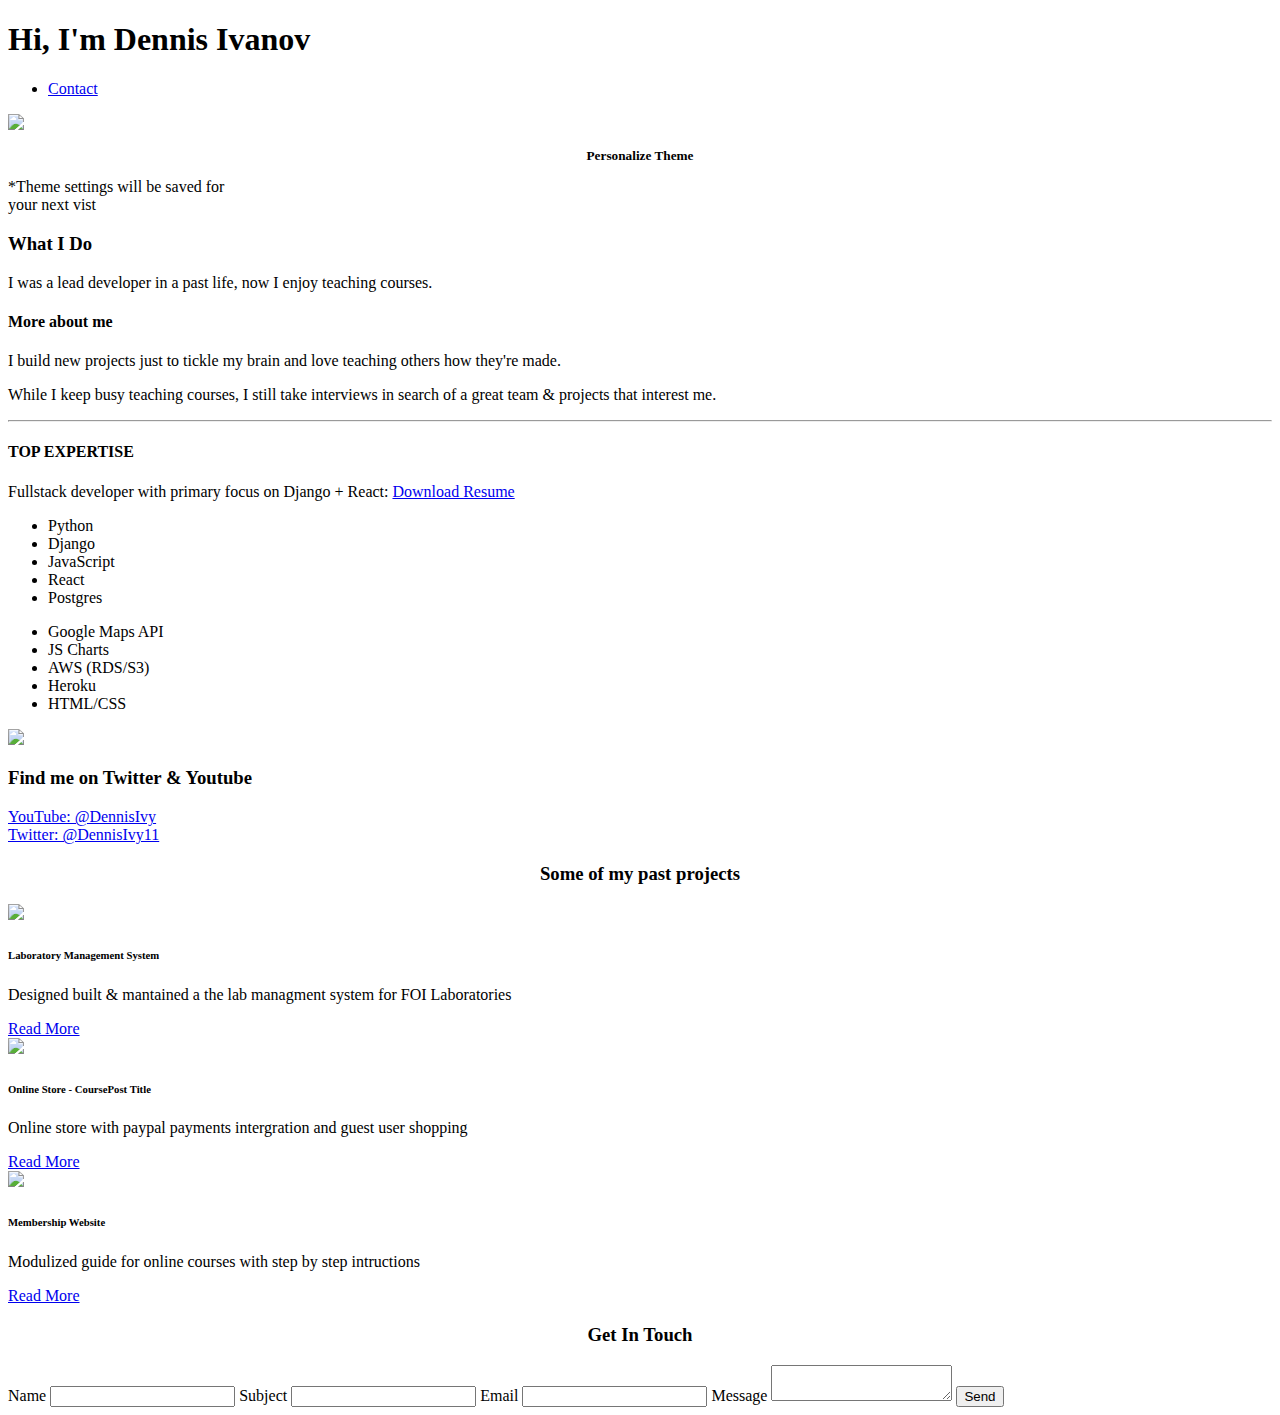
==== index.html @ f7fe34de "Create index.html" ====
<!DOCTYPE html>
<html>
<head>
	<title>Dennis Ivy</title>


	<meta name="viewport" content="width=device-width, initial-scale=1, maximum-scale=1, minimum-scale=1" />

	<link href="https://fonts.googleapis.com/css2?family=Russo+One&display=swap" rel="stylesheet">

	<link href="https://fonts.googleapis.com/css2?family=Roboto+Mono:wght@500&family=Russo+One&display=swap" rel="stylesheet">

	<link rel="stylesheet" type="text/css" href="default.css">
	<link id="theme-style" rel="stylesheet" type="text/css" href="">
</head>
<body>

	<section class="s1">
		<div class="main-container">
			<div class="greeting-wrapper">
				<h1>Hi, I'm Dennis Ivanov</h1>
			</div>


			<div class="intro-wrapper">
				<div class="nav-wrapper">

					<!-- Link around dots-wrapper added after tutorial video -->
					<a href="index.html">
						<div class="dots-wrapper">
							<div id="dot-1" class="browser-dot"></div>
							<div id="dot-2" class="browser-dot"></div>
							<div id="dot-3" class="browser-dot"></div>
						</div>
					</a>
					

					<ul id="navigation">
						<li><a href="index.html#contact">Contact</a></li>

					</ul>
				</div>

				<div class="left-column">
					<img id="profile_pic" src="images/Dennis.jpg">
					<h5 style="text-align: center;line-height: 0;">Personalize Theme</h5>

					<div id="theme-options-wrapper">
						<div data-mode="light" id="light-mode" class="theme-dot"></div>
						<div data-mode="blue" id="blue-mode" class="theme-dot"></div>
						<div data-mode="green" id="green-mode" class="theme-dot"></div>
						<div data-mode="purple" id="purple-mode" class="theme-dot"></div>
					</div>

					<p id="settings-note">*Theme settings will be saved for<br>your next vist</p>
				</div>

				<div class="right-column">

					<div id="preview-shadow">
						<div id="preview">
							<div id="corner-tl" class="corner"></div>
							<div id="corner-tr" class="corner"></div>
							<h3>What I Do</h3>
							<p>I was a lead developer in a past life, now I enjoy teaching courses.</p>
							<div id="corner-br" class="corner"></div>
							<div id="corner-bl" class="corner"></div>
						</div>
					</div>
				</div>
			</div>
		</div>
	</section>

	<section class="s2">
		<div class="main-container">

			<div class="about-wrapper">
				<div class="about-me">
					<h4>More about me</h4>

					<p>I build new projects just to tickle my brain and love teaching others how they're made.</p>

					<p>While I keep busy teaching courses, I still take interviews in search of a great team & projects that interest me.</p>


					<hr>

					<h4>TOP EXPERTISE</h4>

					<p>Fullstack developer with primary focus on Django + React: <a target="_blank" href="resume.pdf">Download Resume</a></p>

					<div id="skills">
						<ul>
							<li>Python</li>
							<li>Django</li>
							<li>JavaScript</li>
							<li>React</li>
							<li>Postgres</li>
						</ul>

						<ul>
							<li>Google Maps API</li>
							<li>JS Charts</li>
							<li>AWS (RDS/S3)</li>
							<li>Heroku</li>
							<li>HTML/CSS</li>
						</ul>

					</div>

				</div>

				
				<div class="social-links">
					<img id="social_img" src="images/follow.jpg">
					<h3>Find me on Twitter & Youtube</h3>

					<a target="_blank" href="https://www.youtube.com/c/dennisivy">YouTube: @DennisIvy</a>
					<br>
					<a target="_blank" href="https://twitter.com/dennisivy11">Twitter: @DennisIvy11</a>
				</div>
			</div>

		</div>
	</section>

	<section class="s1">
		<div class="main-container">
			<h3 style="text-align: center;">Some of my past projects</h3>

			<div class="post-wrapper">

				<div>
					<div class="post">
						<img class="thumbnail" src="images/dash.jpg">
						<div class="post-preview">
							<h6 class="post-title">Laboratory Management System</h6>
							<p class="post-intro">Designed built & mantained a the lab managment system for FOI Laboratories</p>
							<a href="post.html">Read More</a>
						</div>
					</div>
				</div>

				<div>
					<div class="post">
						<img class="thumbnail" src="images/ecom.jpg">
						<div class="post-preview">
							<h6 class="post-title">Online Store - CoursePost Title</h6>
							<p class="post-intro">Online store with paypal payments intergration and guest user shopping</p>
							<a href="post.html">Read More</a>
						</div>
					</div>
				</div>

				<div>
					<div class="post">
						<img class="thumbnail" src="images/membership site.jpg">
						<div class="post-preview">
							<h6 class="post-title">Membership Website</h6>
							<p class="post-intro">Modulized guide for online courses with step by  step intructions</p>
							<a href="post.html">Read More</a>
						</div>
					</div>
				</div>

			</div>
		</div>
	</section>

	<section class="s2">
		<div class="main-container">
			<a href=""></a>
			<h3 style="text-align: center;">Get In Touch</h3>

			<form id="contact-form">
				<a name="contact"></a>

				<label>Name</label>
				<input class="input-field" type="text" name="name">

				<label>Subject</label>
				<input class="input-field" type="text" name="subject">

				<label>Email</label>
				<input class="input-field" type="text" name="email">

				<label>Message</label>
				<textarea class="input-field" name="message"></textarea>

				<input id="submit-btn" type="submit" value="Send">
			</form>
		</div>
	</section> 

	<script type="text/javascript" src="script.js"></script>
</body>
</html>
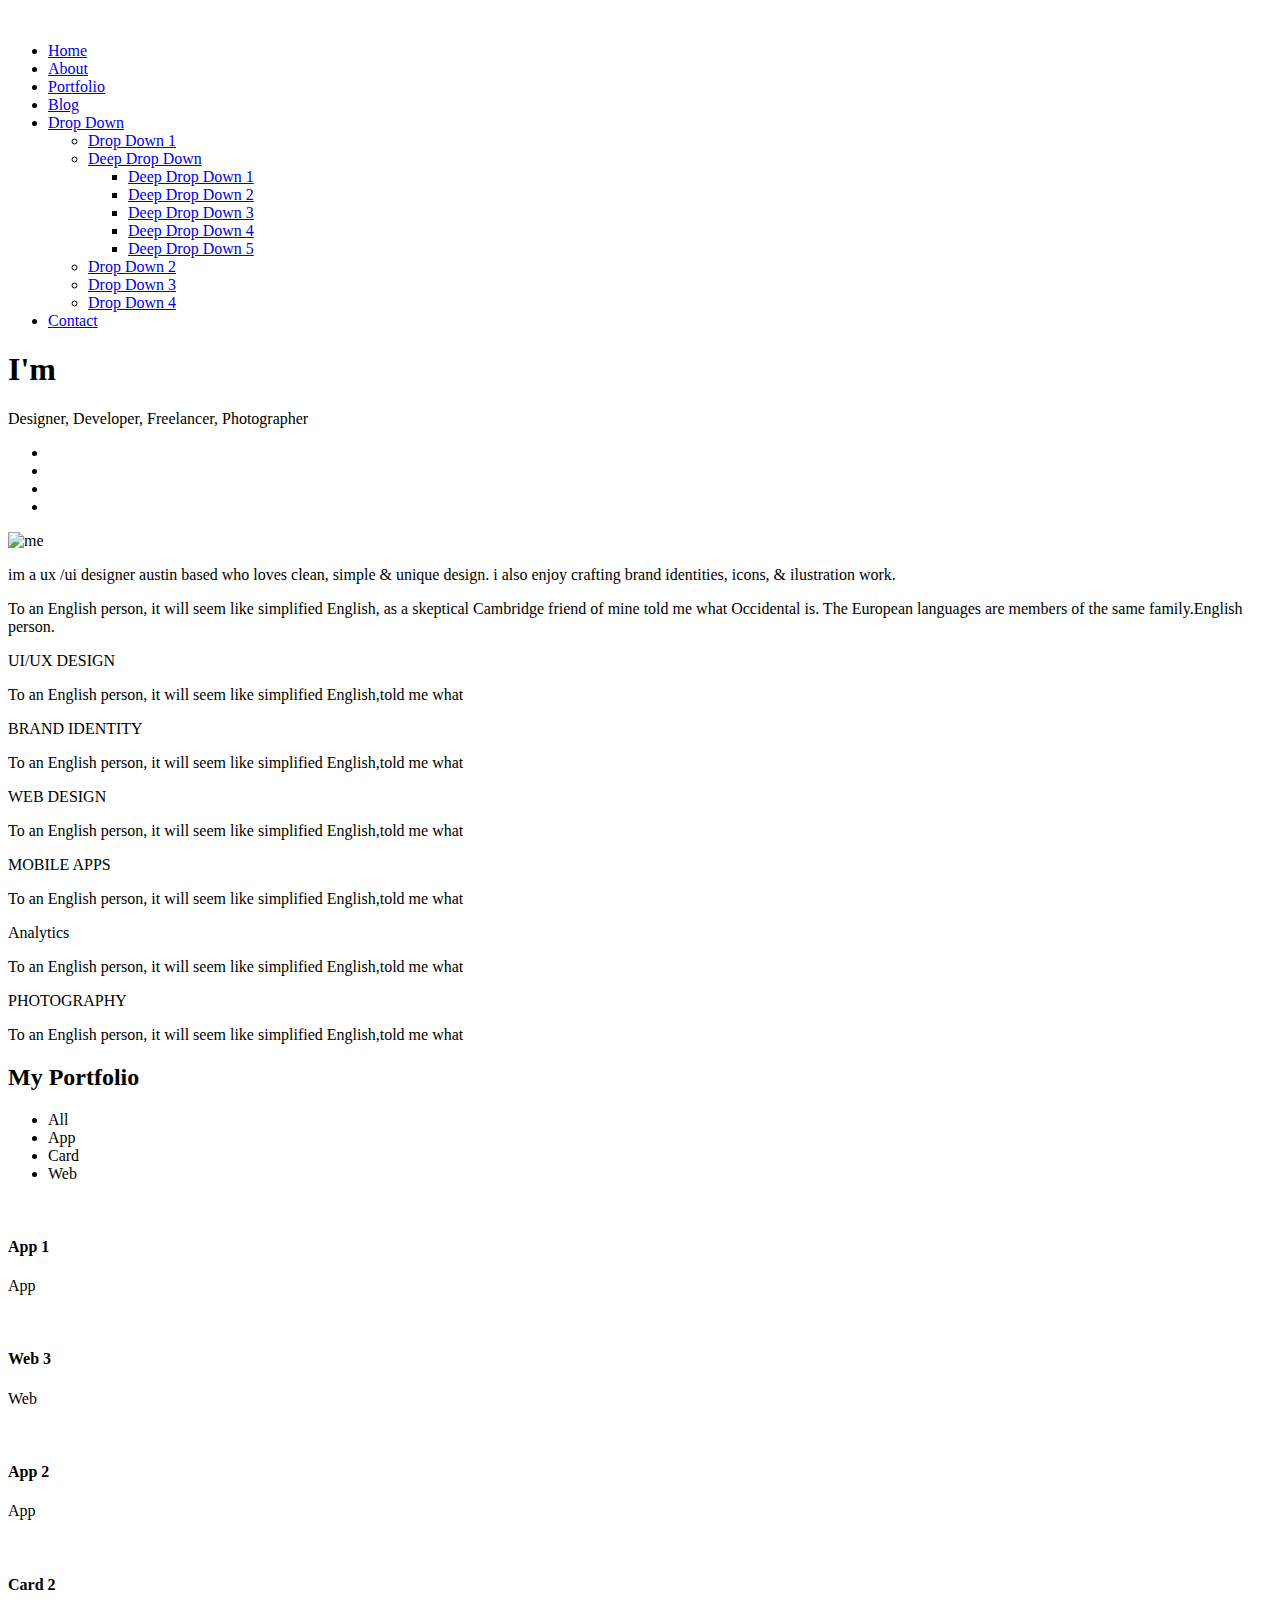
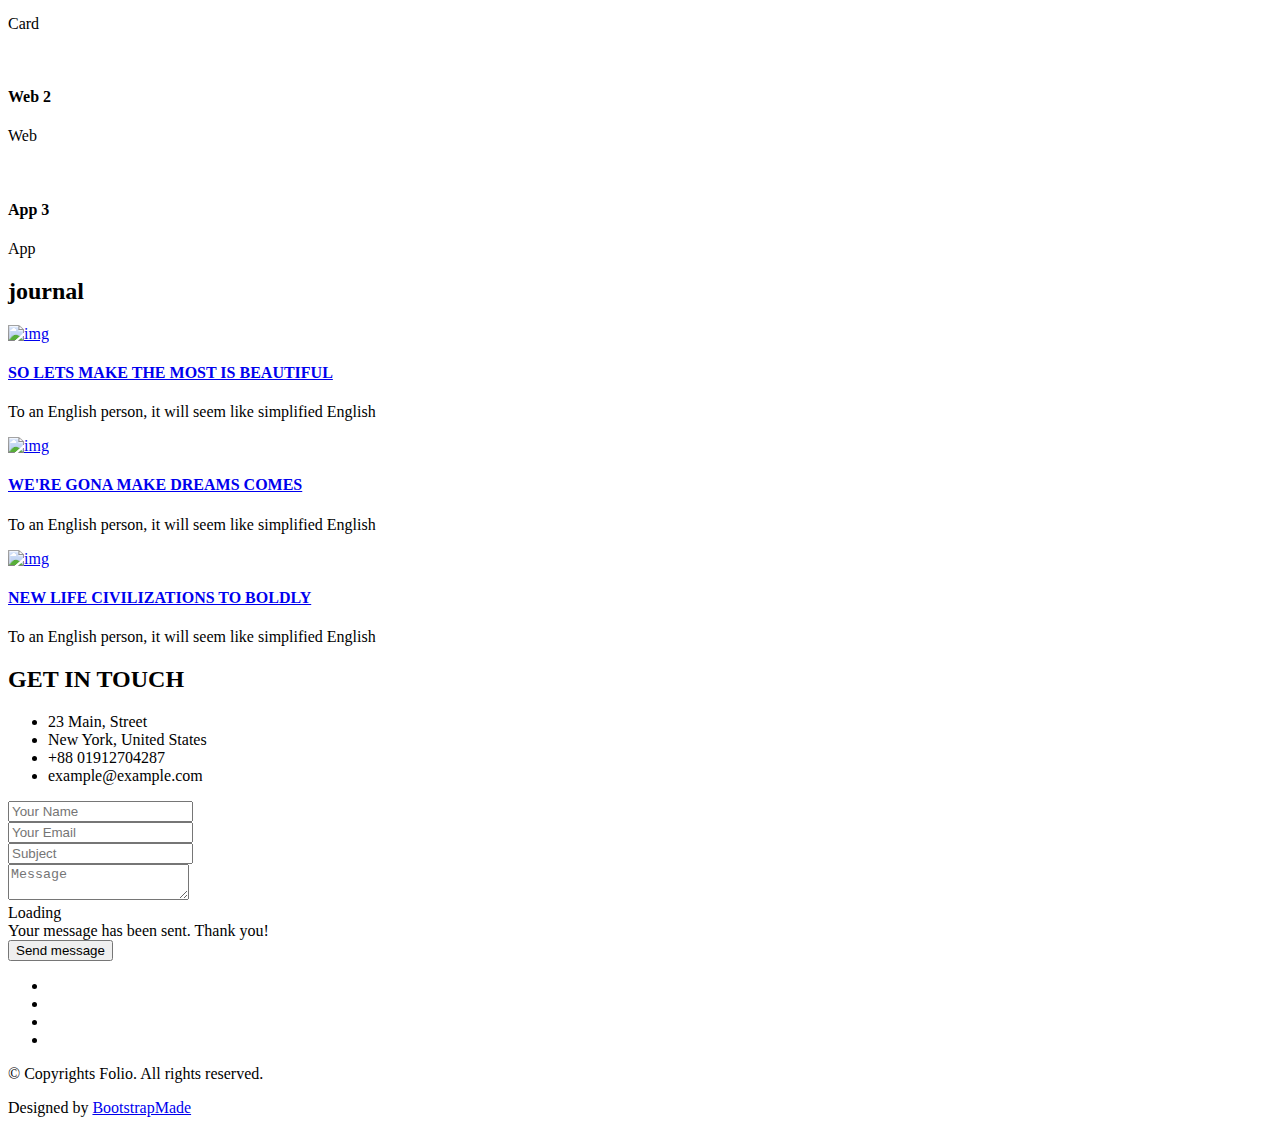
==== commit 2e001b0f: "Add files via upload" ====
--- a/index.html
+++ b/index.html
@@ -1,198 +1,458 @@
-<!DOCTYPE html>
-<html>
-<head>
-	<title>Dennis Ivy</title>
-
-
-	<meta name="viewport" content="width=device-width, initial-scale=1, maximum-scale=1, minimum-scale=1" />
-
-	<link href="https://fonts.googleapis.com/css2?family=Russo+One&display=swap" rel="stylesheet">
-
-	<link href="https://fonts.googleapis.com/css2?family=Roboto+Mono:wght@500&family=Russo+One&display=swap" rel="stylesheet">
-
-	<link rel="stylesheet" type="text/css" href="default.css">
-	<link id="theme-style" rel="stylesheet" type="text/css" href="">
-</head>
-<body>
-
-	<section class="s1">
-		<div class="main-container">
-			<div class="greeting-wrapper">
-				<h1>Hi, I'm Dennis Ivanov</h1>
-			</div>
-
-
-			<div class="intro-wrapper">
-				<div class="nav-wrapper">
-
-					<!-- Link around dots-wrapper added after tutorial video -->
-					<a href="index.html">
-						<div class="dots-wrapper">
-							<div id="dot-1" class="browser-dot"></div>
-							<div id="dot-2" class="browser-dot"></div>
-							<div id="dot-3" class="browser-dot"></div>
-						</div>
-					</a>
-					
-
-					<ul id="navigation">
-						<li><a href="index.html#contact">Contact</a></li>
-
-					</ul>
-				</div>
-
-				<div class="left-column">
-					<img id="profile_pic" src="images/Dennis.jpg">
-					<h5 style="text-align: center;line-height: 0;">Personalize Theme</h5>
-
-					<div id="theme-options-wrapper">
-						<div data-mode="light" id="light-mode" class="theme-dot"></div>
-						<div data-mode="blue" id="blue-mode" class="theme-dot"></div>
-						<div data-mode="green" id="green-mode" class="theme-dot"></div>
-						<div data-mode="purple" id="purple-mode" class="theme-dot"></div>
-					</div>
-
-					<p id="settings-note">*Theme settings will be saved for<br>your next vist</p>
-				</div>
-
-				<div class="right-column">
-
-					<div id="preview-shadow">
-						<div id="preview">
-							<div id="corner-tl" class="corner"></div>
-							<div id="corner-tr" class="corner"></div>
-							<h3>What I Do</h3>
-							<p>I was a lead developer in a past life, now I enjoy teaching courses.</p>
-							<div id="corner-br" class="corner"></div>
-							<div id="corner-bl" class="corner"></div>
-						</div>
-					</div>
-				</div>
-			</div>
-		</div>
-	</section>
-
-	<section class="s2">
-		<div class="main-container">
-
-			<div class="about-wrapper">
-				<div class="about-me">
-					<h4>More about me</h4>
-
-					<p>I build new projects just to tickle my brain and love teaching others how they're made.</p>
-
-					<p>While I keep busy teaching courses, I still take interviews in search of a great team & projects that interest me.</p>
-
-
-					<hr>
-
-					<h4>TOP EXPERTISE</h4>
-
-					<p>Fullstack developer with primary focus on Django + React: <a target="_blank" href="resume.pdf">Download Resume</a></p>
-
-					<div id="skills">
-						<ul>
-							<li>Python</li>
-							<li>Django</li>
-							<li>JavaScript</li>
-							<li>React</li>
-							<li>Postgres</li>
-						</ul>
-
-						<ul>
-							<li>Google Maps API</li>
-							<li>JS Charts</li>
-							<li>AWS (RDS/S3)</li>
-							<li>Heroku</li>
-							<li>HTML/CSS</li>
-						</ul>
-
-					</div>
-
-				</div>
-
-				
-				<div class="social-links">
-					<img id="social_img" src="images/follow.jpg">
-					<h3>Find me on Twitter & Youtube</h3>
-
-					<a target="_blank" href="https://www.youtube.com/c/dennisivy">YouTube: @DennisIvy</a>
-					<br>
-					<a target="_blank" href="https://twitter.com/dennisivy11">Twitter: @DennisIvy11</a>
-				</div>
-			</div>
-
-		</div>
-	</section>
-
-	<section class="s1">
-		<div class="main-container">
-			<h3 style="text-align: center;">Some of my past projects</h3>
-
-			<div class="post-wrapper">
-
-				<div>
-					<div class="post">
-						<img class="thumbnail" src="images/dash.jpg">
-						<div class="post-preview">
-							<h6 class="post-title">Laboratory Management System</h6>
-							<p class="post-intro">Designed built & mantained a the lab managment system for FOI Laboratories</p>
-							<a href="post.html">Read More</a>
-						</div>
-					</div>
-				</div>
-
-				<div>
-					<div class="post">
-						<img class="thumbnail" src="images/ecom.jpg">
-						<div class="post-preview">
-							<h6 class="post-title">Online Store - CoursePost Title</h6>
-							<p class="post-intro">Online store with paypal payments intergration and guest user shopping</p>
-							<a href="post.html">Read More</a>
-						</div>
-					</div>
-				</div>
-
-				<div>
-					<div class="post">
-						<img class="thumbnail" src="images/membership site.jpg">
-						<div class="post-preview">
-							<h6 class="post-title">Membership Website</h6>
-							<p class="post-intro">Modulized guide for online courses with step by  step intructions</p>
-							<a href="post.html">Read More</a>
-						</div>
-					</div>
-				</div>
-
-			</div>
-		</div>
-	</section>
-
-	<section class="s2">
-		<div class="main-container">
-			<a href=""></a>
-			<h3 style="text-align: center;">Get In Touch</h3>
-
-			<form id="contact-form">
-				<a name="contact"></a>
-
-				<label>Name</label>
-				<input class="input-field" type="text" name="name">
-
-				<label>Subject</label>
-				<input class="input-field" type="text" name="subject">
-
-				<label>Email</label>
-				<input class="input-field" type="text" name="email">
-
-				<label>Message</label>
-				<textarea class="input-field" name="message"></textarea>
-
-				<input id="submit-btn" type="submit" value="Send">
-			</form>
-		</div>
-	</section> 
-
-	<script type="text/javascript" src="script.js"></script>
-</body>
-</html>
+<!DOCTYPE html>
+<html lang="en">
+
+<head>
+  <meta charset="utf-8">
+  <meta content="width=device-width, initial-scale=1.0" name="viewport">
+
+  <title>Folio Bootstrap Template - Index</title>
+  <meta content="" name="description">
+  <meta content="" name="keywords">
+
+  <!-- Favicons -->
+  <link href="assets/img/favicon.png" rel="icon">
+  <link href="assets/img/apple-touch-icon.png" rel="apple-touch-icon">
+
+  <!-- Google Fonts -->
+  <link href="https://fonts.googleapis.com/css?family=Poppins:300,300i,400,400i,500,500i,600,600i,700,700i|Playfair+Display:400,400i,500,500i,600,600i,700,700i,900,900i" rel="stylesheet">
+
+  <!-- Vendor CSS Files -->
+  <link href="assets/vendor/bootstrap/css/bootstrap.min.css" rel="stylesheet">
+  <link href="assets/vendor/bootstrap-icons/bootstrap-icons.css" rel="stylesheet">
+  <link href="assets/vendor/boxicons/css/boxicons.min.css" rel="stylesheet">
+  <link href="assets/vendor/glightbox/css/glightbox.min.css" rel="stylesheet">
+  <link href="assets/vendor/swiper/swiper-bundle.min.css" rel="stylesheet">
+
+  <!-- Template Main CSS File -->
+  <link href="assets/css/style.css" rel="stylesheet">
+
+  <!-- =======================================================
+  * Template Name: Folio
+  * Updated: Mar 10 2023 with Bootstrap v5.2.3
+  * Template URL: https://bootstrapmade.com/folio-bootstrap-portfolio-template/
+  * Author: BootstrapMade.com
+  * License: https://bootstrapmade.com/license/
+  ======================================================== -->
+</head>
+
+<body>
+
+  <!-- ======= Header ======= -->
+  <header id="header" class="fixed-top ">
+    <div class="container d-flex align-items-center justify-content-between">
+
+      <a href="index.html" class="logo"><img src="assets/img/logo.png" alt="" class="img-fluid"></a>
+      <!-- Uncomment below if you prefer to use an text logo -->
+      <!-- <h1 class="logo"><a href="index.html">Folio</a></h1> -->
+
+      <nav id="navbar" class="navbar">
+        <ul>
+          <li><a class="nav-link scrollto active" href="#hero">Home</a></li>
+          <li><a class="nav-link scrollto" href="#about">About</a></li>
+          <li><a class="nav-link  scrollto" href="#portfolio">Portfolio</a></li>
+          <li><a class="nav-link  scrollto" href="#journal">Blog</a></li>
+          <li class="dropdown"><a href="#"><span>Drop Down</span> <i class="bi bi-chevron-down"></i></a>
+            <ul>
+              <li><a href="#">Drop Down 1</a></li>
+              <li class="dropdown"><a href="#"><span>Deep Drop Down</span> <i class="bi bi-chevron-right"></i></a>
+                <ul>
+                  <li><a href="#">Deep Drop Down 1</a></li>
+                  <li><a href="#">Deep Drop Down 2</a></li>
+                  <li><a href="#">Deep Drop Down 3</a></li>
+                  <li><a href="#">Deep Drop Down 4</a></li>
+                  <li><a href="#">Deep Drop Down 5</a></li>
+                </ul>
+              </li>
+              <li><a href="#">Drop Down 2</a></li>
+              <li><a href="#">Drop Down 3</a></li>
+              <li><a href="#">Drop Down 4</a></li>
+            </ul>
+          </li>
+          <li><a class="nav-link scrollto" href="#contact">Contact</a></li>
+        </ul>
+        <i class="bi bi-list mobile-nav-toggle"></i>
+      </nav><!-- .navbar -->
+
+    </div>
+  </header><!-- End Header -->
+
+  <!-- ======= Hero Section ======= -->
+  <div id="hero" class="home">
+
+    <div class="container">
+      <div class="hero-content">
+        <h1>I'm <span class="typed" data-typed-items="Alex Smith, Designer, Developer, Freelancer, Photographer"></span></h1>
+        <p>Designer, Developer, Freelancer, Photographer</p>
+
+        <ul class="list-unstyled list-social">
+          <li><a href="#"><i class="bi bi-facebook"></i></a></li>
+          <li><a href="#"><i class="bi bi-twitter"></i></a></li>
+          <li><a href="#"><i class="bi bi-instagram"></i></a></li>
+          <li><a href="#"><i class="bi bi-linkedin"></i></a></li>
+        </ul>
+      </div>
+    </div>
+  </div><!-- End Hero -->
+
+  <main id="main">
+
+    <!-- ======= About Section ======= -->
+    <div id="about" class="paddsection">
+      <div class="container">
+        <div class="row justify-content-between">
+
+          <div class="col-lg-4 ">
+            <div class="div-img-bg">
+              <div class="about-img">
+                <img src="assets/img/me.jpg" class="img-responsive" alt="me">
+              </div>
+            </div>
+          </div>
+
+          <div class="col-lg-7">
+            <div class="about-descr">
+
+              <p class="p-heading">im a ux /ui designer austin based who loves clean, simple & unique design. i also enjoy crafting brand identities, icons, & ilustration work. </p>
+              <p class="separator">To an English person, it will seem like simplified English, as a skeptical Cambridge friend of mine told me what Occidental is. The European languages are members of the same family.English person.</p>
+
+            </div>
+
+          </div>
+        </div>
+      </div>
+    </div><!-- End About Section -->
+
+    <!-- ======= Services Section ======= -->
+    <div id="services">
+      <div class="container">
+
+        <div class="services-slider swiper" data-aos="fade-up" data-aos-delay="100">
+          <div class="swiper-wrapper">
+
+            <div class="swiper-slide">
+              <div class="services-block">
+                <i class="bi bi-briefcase"></i>
+                <span>UI/UX DESIGN</span>
+                <p class="separator">To an English person, it will seem like simplified English,told me what </p>
+              </div>
+            </div><!-- End testimonial item -->
+
+            <div class="swiper-slide">
+              <div class="services-block">
+                <i class="bi bi-card-checklist"></i>
+                <span>BRAND IDENTITY</span>
+                <p class="separator">To an English person, it will seem like simplified English,told me what </p>
+              </div>
+            </div><!-- End testimonial item -->
+
+            <div class="swiper-slide">
+              <div class="services-block">
+                <i class="bi bi-bar-chart"></i>
+                <span>WEB DESIGN</span>
+                <p class="separator">To an English person, it will seem like simplified English,told me what </p>
+              </div>
+            </div><!-- End testimonial item -->
+
+            <div class="swiper-slide">
+              <div class="services-block">
+                <i class="bi bi-binoculars"></i>
+                <span>MOBILE APPS</span>
+                <p class="separator">To an English person, it will seem like simplified English,told me what </p>
+              </div>
+            </div><!-- End testimonial item -->
+
+            <div class="swiper-slide">
+              <div class="services-block">
+                <i class="bi bi-brightness-high"></i>
+                <span>Analytics</span>
+                <p class="separator">To an English person, it will seem like simplified English,told me what </p>
+              </div>
+            </div><!-- End testimonial item -->
+
+            <div class="swiper-slide">
+              <div class="services-block">
+                <i class="bi bi-calendar4-week"></i>
+                <span>PHOTOGRAPHY</span>
+                <p class="separator">To an English person, it will seem like simplified English,told me what </p>
+              </div>
+            </div><!-- End testimonial item -->
+
+          </div>
+          <div class="swiper-pagination"></div>
+        </div>
+
+      </div>
+
+    </div><!-- End Services Section -->
+
+    <!-- ======= Portfolio Section ======= -->
+    <div id="portfolio" class="paddsection">
+
+      <div class="container">
+        <div class="section-title text-center">
+          <h2>My Portfolio</h2>
+        </div>
+      </div>
+
+      <div class="container">
+
+        <div class="row">
+          <div class="col-lg-12 d-flex justify-content-center">
+            <ul id="portfolio-flters">
+              <li data-filter="*" class="filter-active">All</li>
+              <li data-filter=".filter-app">App</li>
+              <li data-filter=".filter-card">Card</li>
+              <li data-filter=".filter-web">Web</li>
+            </ul>
+          </div>
+        </div>
+
+        <div class="row portfolio-container">
+
+          <div class="col-lg-4 col-md-6 portfolio-item filter-app">
+            <img src="assets/img/portfolio/portfolio-1.jpg" class="img-fluid" alt="">
+            <div class="portfolio-info">
+              <h4>App 1</h4>
+              <p>App</p>
+              <a href="assets/img/portfolio/portfolio-1.jpg" data-gallery="portfolioGallery" class="portfolio-lightbox preview-link" title="App 1"><i class="bx bx-plus"></i></a>
+              <a href="portfolio-details.html" class="details-link" title="More Details"><i class="bx bx-link"></i></a>
+            </div>
+          </div>
+
+          <div class="col-lg-4 col-md-6 portfolio-item filter-web">
+            <img src="assets/img/portfolio/portfolio-2.jpg" class="img-fluid" alt="">
+            <div class="portfolio-info">
+              <h4>Web 3</h4>
+              <p>Web</p>
+              <a href="assets/img/portfolio/portfolio-2.jpg" data-gallery="portfolioGallery" class="portfolio-lightbox preview-link" title="Web 3"><i class="bx bx-plus"></i></a>
+              <a href="portfolio-details.html" class="details-link" title="More Details"><i class="bx bx-link"></i></a>
+            </div>
+          </div>
+
+          <div class="col-lg-4 col-md-6 portfolio-item filter-app">
+            <img src="assets/img/portfolio/portfolio-3.jpg" class="img-fluid" alt="">
+            <div class="portfolio-info">
+              <h4>App 2</h4>
+              <p>App</p>
+              <a href="assets/img/portfolio/portfolio-3.jpg" data-gallery="portfolioGallery" class="portfolio-lightbox preview-link" title="App 2"><i class="bx bx-plus"></i></a>
+              <a href="portfolio-details.html" class="details-link" title="More Details"><i class="bx bx-link"></i></a>
+            </div>
+          </div>
+
+          <div class="col-lg-4 col-md-6 portfolio-item filter-card">
+            <img src="assets/img/portfolio/portfolio-4.jpg" class="img-fluid" alt="">
+            <div class="portfolio-info">
+              <h4>Card 2</h4>
+              <p>Card</p>
+              <a href="assets/img/portfolio/portfolio-4.jpg" data-gallery="portfolioGallery" class="portfolio-lightbox preview-link" title="Card 2"><i class="bx bx-plus"></i></a>
+              <a href="portfolio-details.html" class="details-link" title="More Details"><i class="bx bx-link"></i></a>
+            </div>
+          </div>
+
+          <div class="col-lg-4 col-md-6 portfolio-item filter-web">
+            <img src="assets/img/portfolio/portfolio-5.jpg" class="img-fluid" alt="">
+            <div class="portfolio-info">
+              <h4>Web 2</h4>
+              <p>Web</p>
+              <a href="assets/img/portfolio/portfolio-5.jpg" data-gallery="portfolioGallery" class="portfolio-lightbox preview-link" title="Web 2"><i class="bx bx-plus"></i></a>
+              <a href="portfolio-details.html" class="details-link" title="More Details"><i class="bx bx-link"></i></a>
+            </div>
+          </div>
+
+          <div class="col-lg-4 col-md-6 portfolio-item filter-app">
+            <img src="assets/img/portfolio/portfolio-6.jpg" class="img-fluid" alt="">
+            <div class="portfolio-info">
+              <h4>App 3</h4>
+              <p>App</p>
+              <a href="assets/img/portfolio/portfolio-6.jpg" data-gallery="portfolioGallery" class="portfolio-lightbox preview-link" title="App 3"><i class="bx bx-plus"></i></a>
+              <a href="portfolio-details.html" class="details-link" title="More Details"><i class="bx bx-link"></i></a>
+            </div>
+          </div>
+
+        </div>
+
+      </div>
+
+    </div><!-- End Portfolio Section -->
+
+    <!-- ======= Journal Section ======= -->
+    <div id="journal" class="text-left paddsection">
+
+      <div class="container">
+        <div class="section-title text-center">
+          <h2>journal</h2>
+        </div>
+      </div>
+
+      <div class="container">
+        <div class="journal-block">
+          <div class="row">
+
+            <div class="col-lg-4 col-md-6">
+              <div class="journal-info">
+
+                <a href="blog-single.html"><img src="assets/img/blog-post-1.jpg" class="img-responsive" alt="img"></a>
+
+                <div class="journal-txt">
+
+                  <h4><a href="blog-single.html">SO LETS MAKE THE MOST IS BEAUTIFUL</a></h4>
+                  <p class="separator">To an English person, it will seem like simplified English
+                  </p>
+
+                </div>
+
+              </div>
+            </div>
+
+            <div class="col-lg-4 col-md-6">
+              <div class="journal-info">
+
+                <a href="blog-single.html"><img src="assets/img/blog-post-2.jpg" class="img-responsive" alt="img"></a>
+
+                <div class="journal-txt">
+
+                  <h4><a href="blog-single.html">WE'RE GONA MAKE DREAMS COMES</a></h4>
+                  <p class="separator">To an English person, it will seem like simplified English
+                  </p>
+
+                </div>
+
+              </div>
+            </div>
+
+            <div class="col-lg-4 col-md-6">
+              <div class="journal-info">
+
+                <a href="blog-single.html"><img src="assets/img/blog-post-3.jpg" class="img-responsive" alt="img"></a>
+
+                <div class="journal-txt">
+
+                  <h4><a href="blog-single.html">NEW LIFE CIVILIZATIONS TO BOLDLY</a></h4>
+                  <p class="separator">To an English person, it will seem like simplified English
+                  </p>
+
+                </div>
+
+              </div>
+            </div>
+
+          </div>
+        </div>
+      </div>
+
+    </div><!-- End Journal Section -->
+
+    <!-- ======= Contact Section ======= -->
+    <div id="contact" class="paddsection">
+      <div class="container">
+        <div class="contact-block1">
+          <div class="row">
+
+            <div class="col-lg-6">
+              <div class="contact-contact">
+
+                <h2 class="mb-30">GET IN TOUCH</h2>
+
+                <ul class="contact-details">
+                  <li><span>23 Main, Street</span></li>
+                  <li><span>New York, United States</span></li>
+                  <li><span>+88 01912704287</span></li>
+                  <li><span>example@example.com</span></li>
+                </ul>
+
+              </div>
+            </div>
+
+            <div class="col-lg-6">
+              <form action="forms/contact.php" method="post" role="form" class="php-email-form">
+                <div class="row gy-3">
+
+                  <div class="col-lg-6">
+                    <div class="form-group contact-block1">
+                      <input type="text" name="name" class="form-control" id="name" placeholder="Your Name" required>
+                    </div>
+                  </div>
+
+                  <div class="col-lg-6">
+                    <div class="form-group">
+                      <input type="email" class="form-control" name="email" id="email" placeholder="Your Email" required>
+                    </div>
+                  </div>
+
+                  <div class="col-lg-12">
+                    <div class="form-group">
+                      <input type="text" class="form-control" name="subject" id="subject" placeholder="Subject" required>
+                    </div>
+                  </div>
+
+                  <div class="col-lg-12">
+                    <div class="form-group">
+                      <textarea class="form-control" name="message" placeholder="Message" required></textarea>
+                    </div>
+                  </div>
+
+                  <div class="col-lg-12">
+                    <div class="loading">Loading</div>
+                    <div class="error-message"></div>
+                    <div class="sent-message">Your message has been sent. Thank you!</div>
+                  </div>
+
+                  <div class="mt-0">
+                    <input type="submit" class="btn btn-defeault btn-send" value="Send message">
+                  </div>
+
+                </div>
+              </form>
+            </div>
+          </div>
+        </div>
+      </div>
+    </div><!-- End Contact Section -->
+
+  </main><!-- End #main -->
+
+  <!-- ======= Footer ======= -->
+  <div id="footer" class="text-center">
+    <div class="container">
+      <div class="socials-media text-center">
+
+        <ul class="list-unstyled">
+          <li><a href="#"><i class="bi bi-facebook"></i></a></li>
+          <li><a href="#"><i class="bi bi-twitter"></i></a></li>
+          <li><a href="#"><i class="bi bi-instagram"></i></a></li>
+          <li><a href="#"><i class="bi bi-linkedin"></i></a></li>
+        </ul>
+
+      </div>
+
+      <p>&copy; Copyrights Folio. All rights reserved.</p>
+
+      <div class="credits">
+        <!--
+        All the links in the footer should remain intact.
+        You can delete the links only if you purchased the pro version.
+        Licensing information: https://bootstrapmade.com/license/
+        Purchase the pro version with working PHP/AJAX contact form: https://bootstrapmade.com/buy/?theme=Folio
+      -->
+        Designed by <a href="https://bootstrapmade.com/">BootstrapMade</a>
+      </div>
+
+    </div>
+  </div><!-- End Footer -->
+
+  <a href="#" class="back-to-top d-flex align-items-center justify-content-center"><i class="bi bi-arrow-up-short"></i></a>
+
+  <!-- Vendor JS Files -->
+  <script src="assets/vendor/bootstrap/js/bootstrap.bundle.min.js"></script>
+  <script src="assets/vendor/glightbox/js/glightbox.min.js"></script>
+  <script src="assets/vendor/isotope-layout/isotope.pkgd.min.js"></script>
+  <script src="assets/vendor/swiper/swiper-bundle.min.js"></script>
+  <script src="assets/vendor/typed.js/typed.min.js"></script>
+  <script src="assets/vendor/php-email-form/validate.js"></script>
+
+  <!-- Template Main JS File -->
+  <script src="assets/js/main.js"></script>
+
+</body>
+
+</html>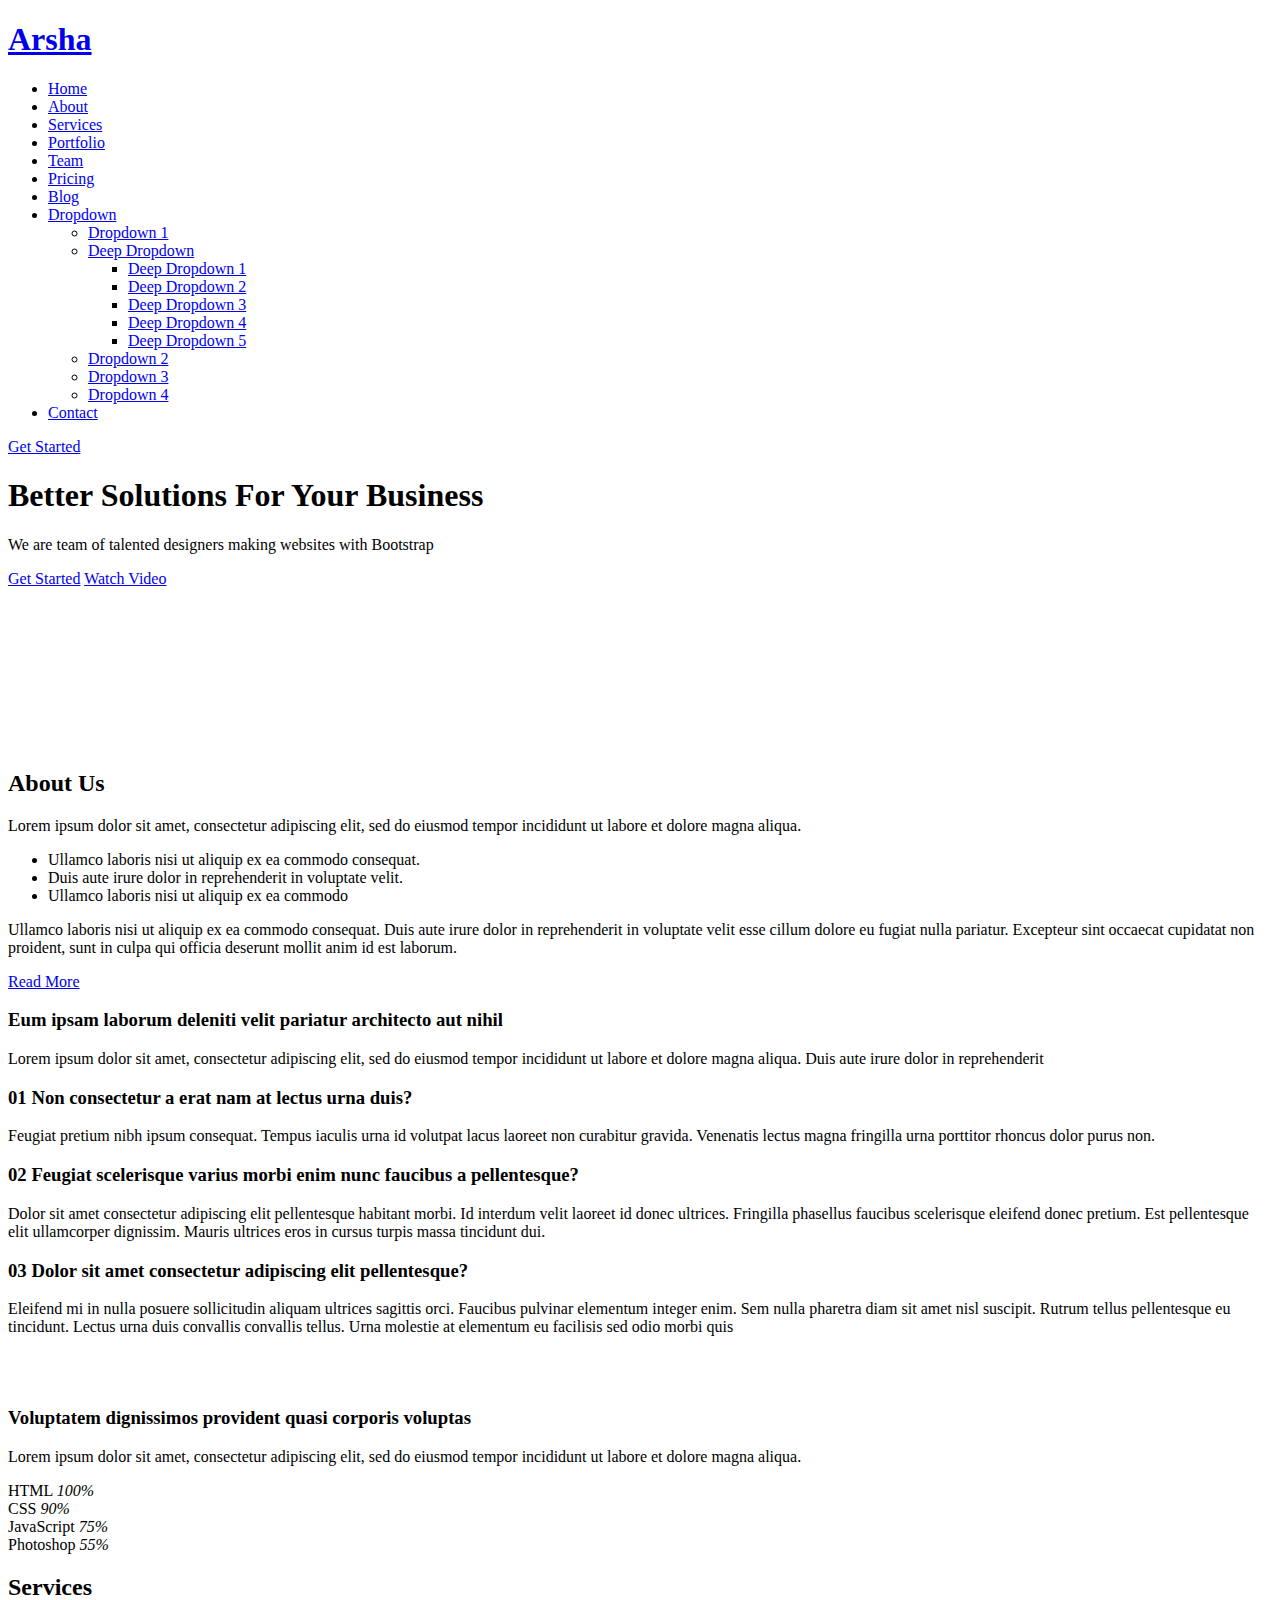
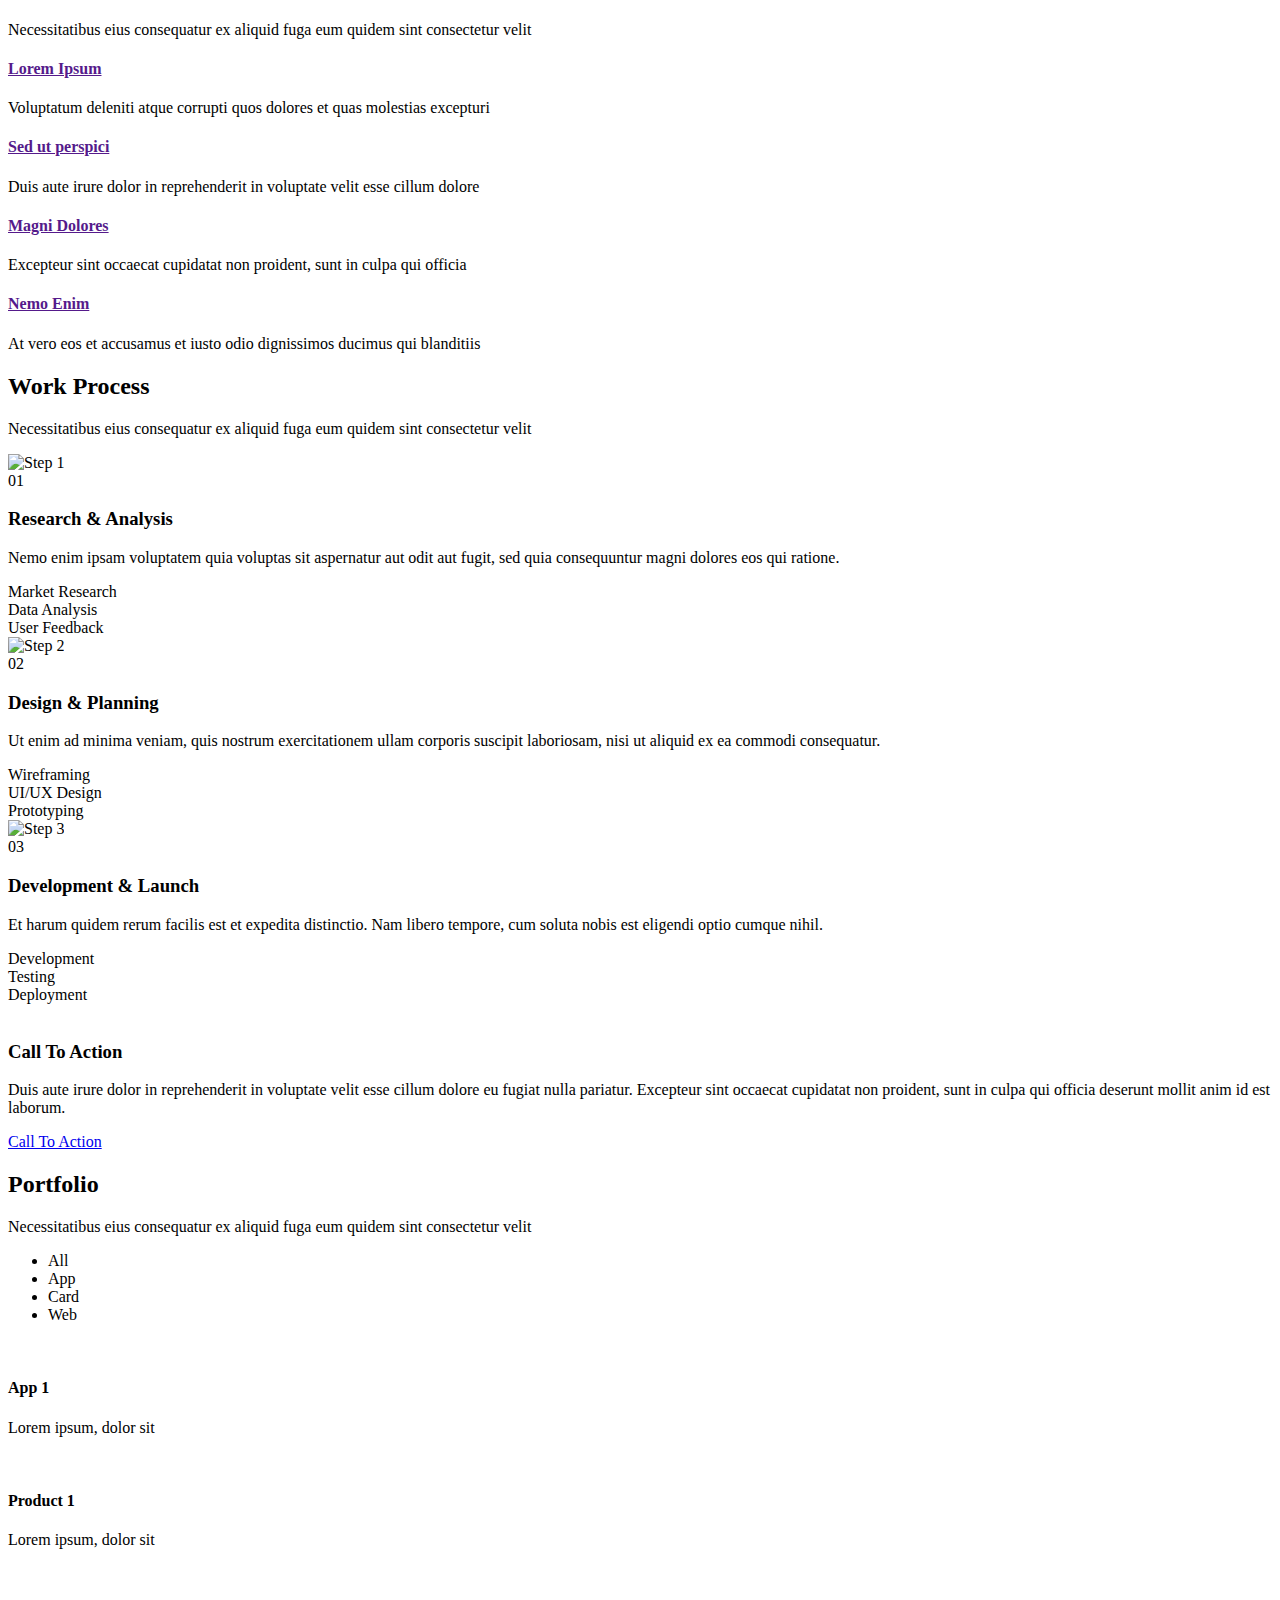
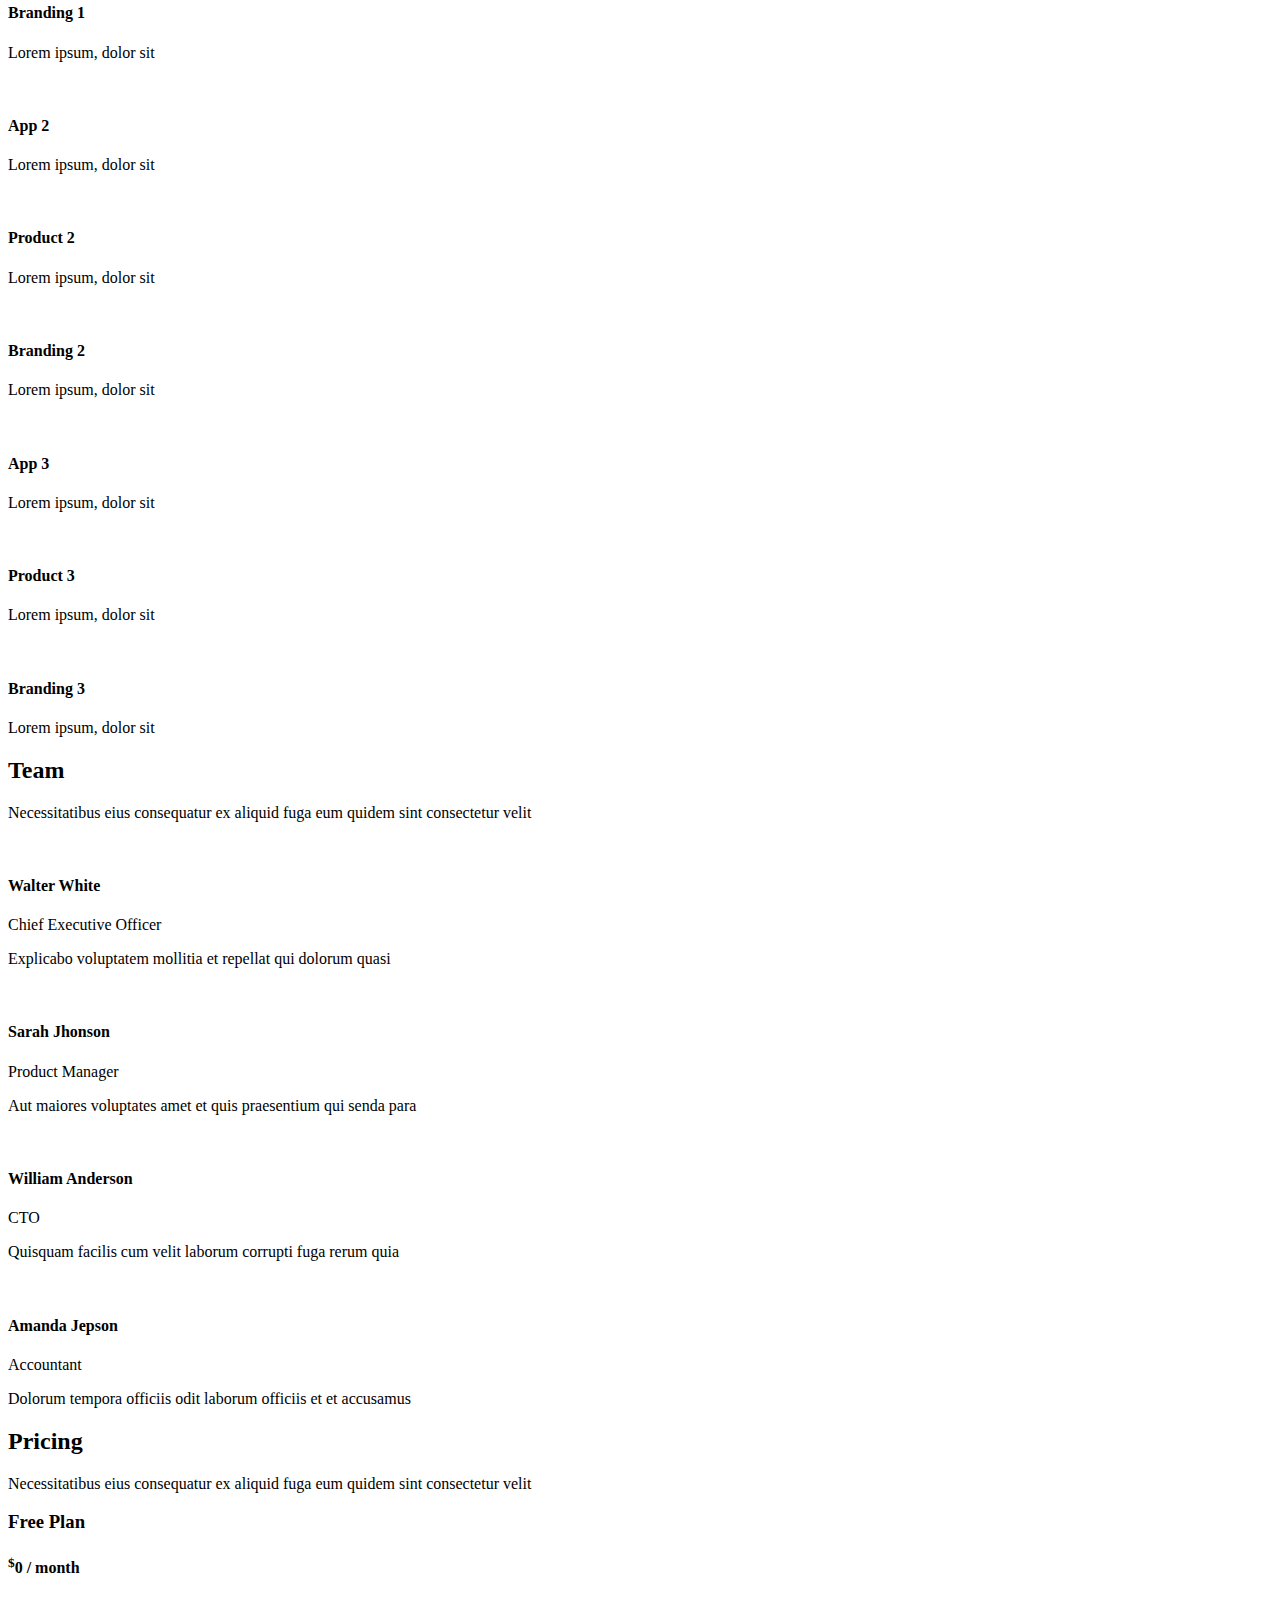
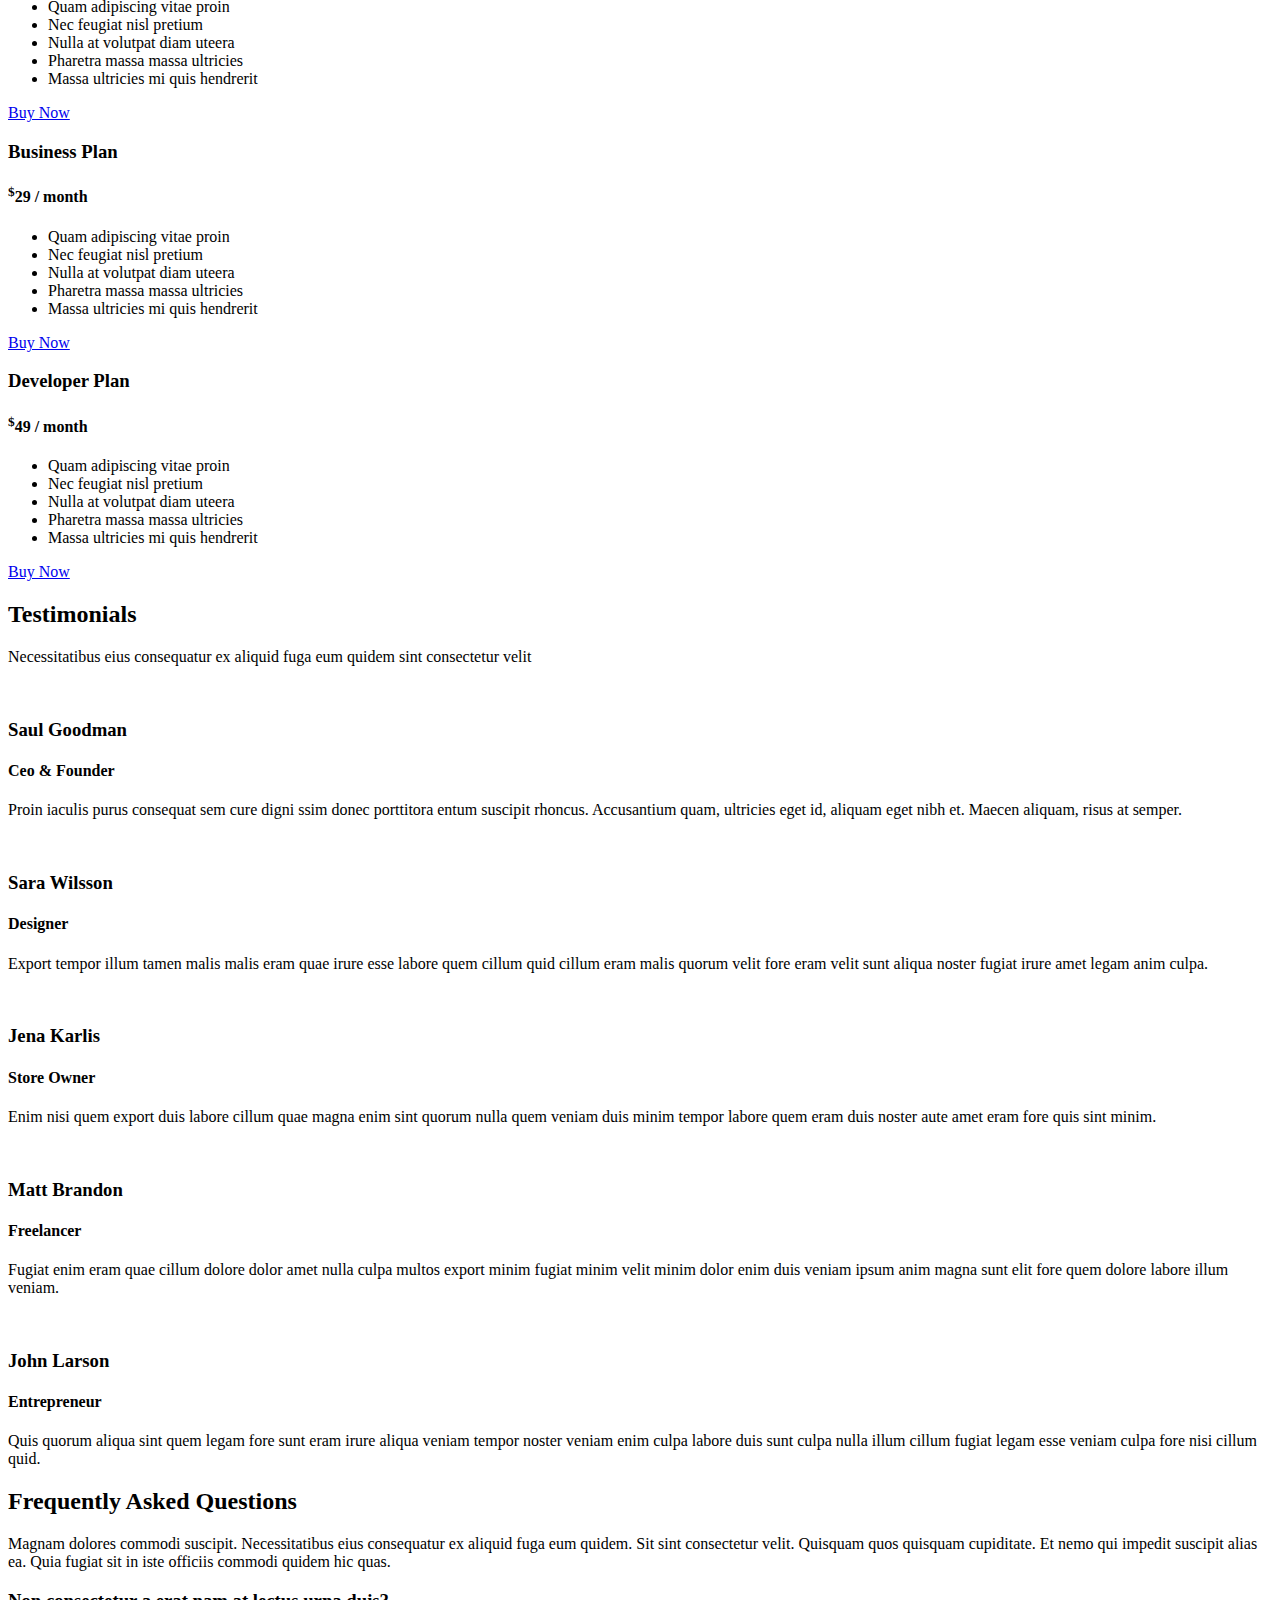
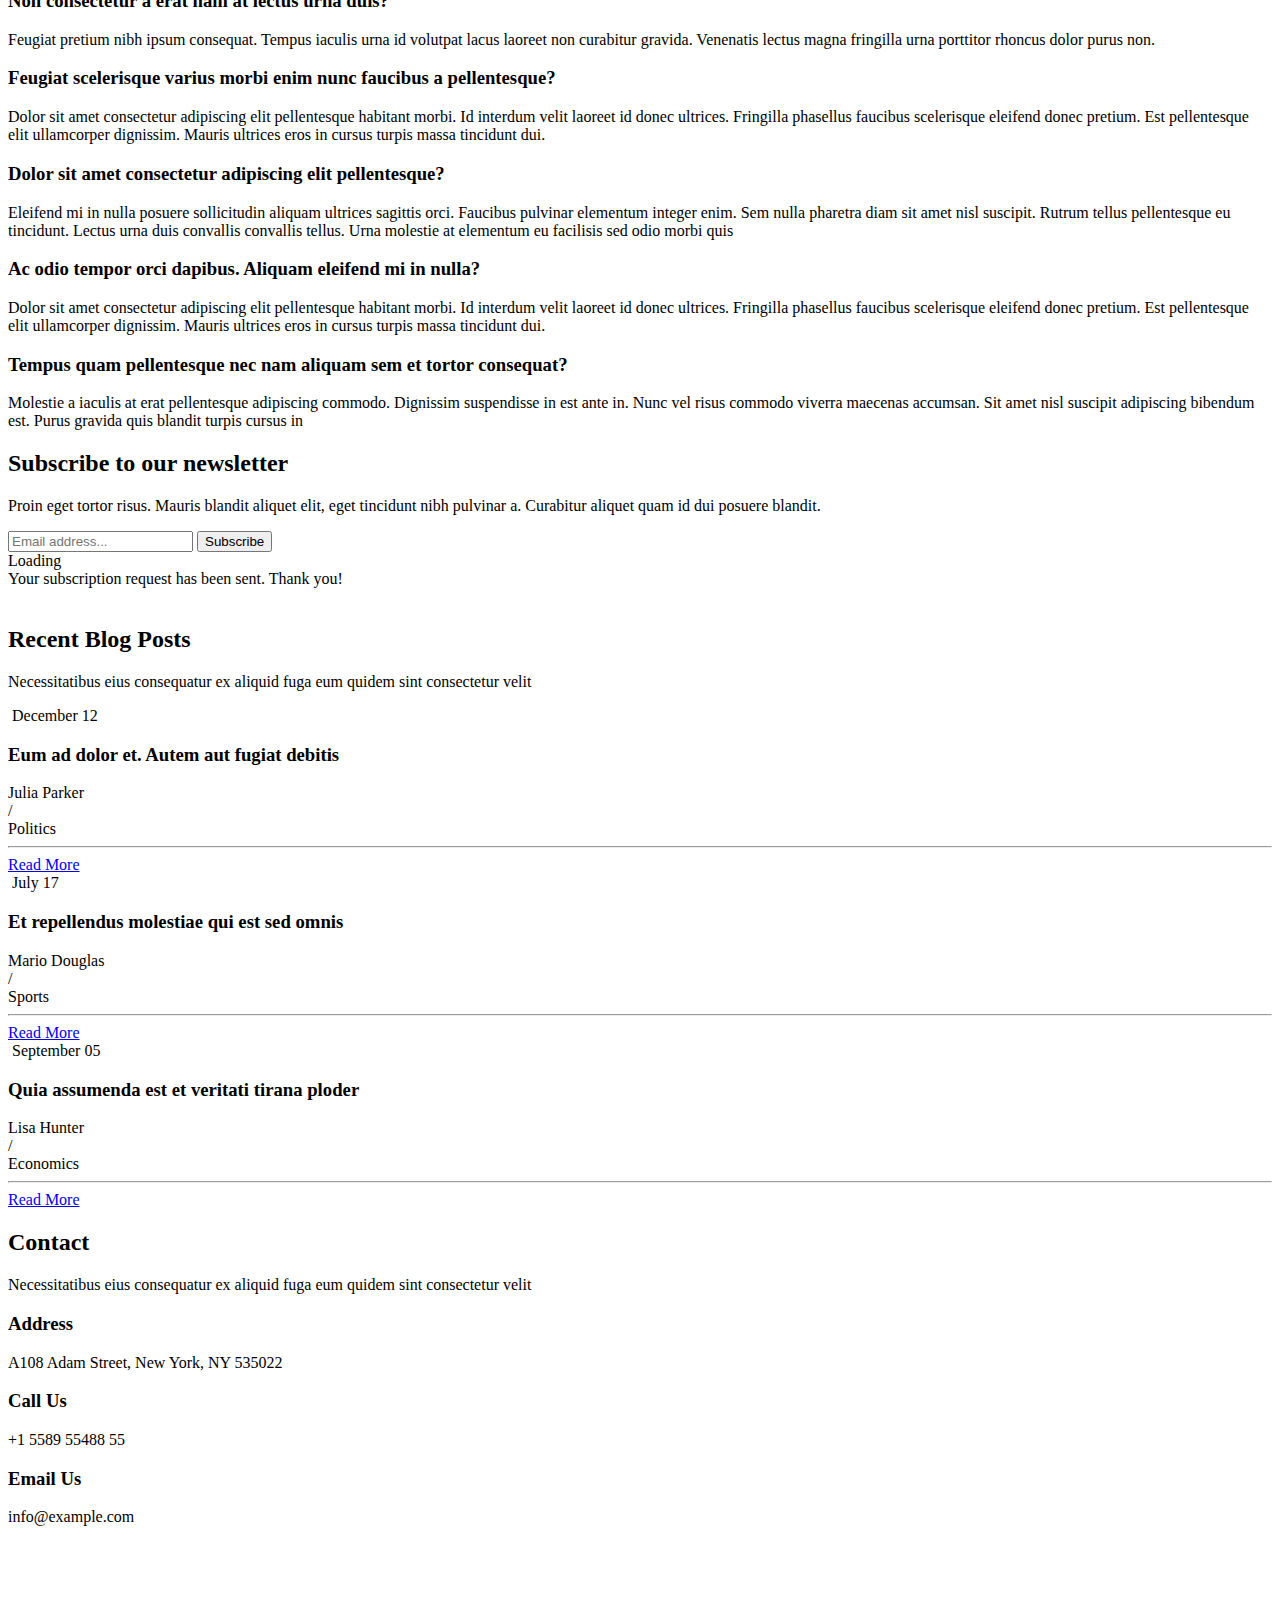
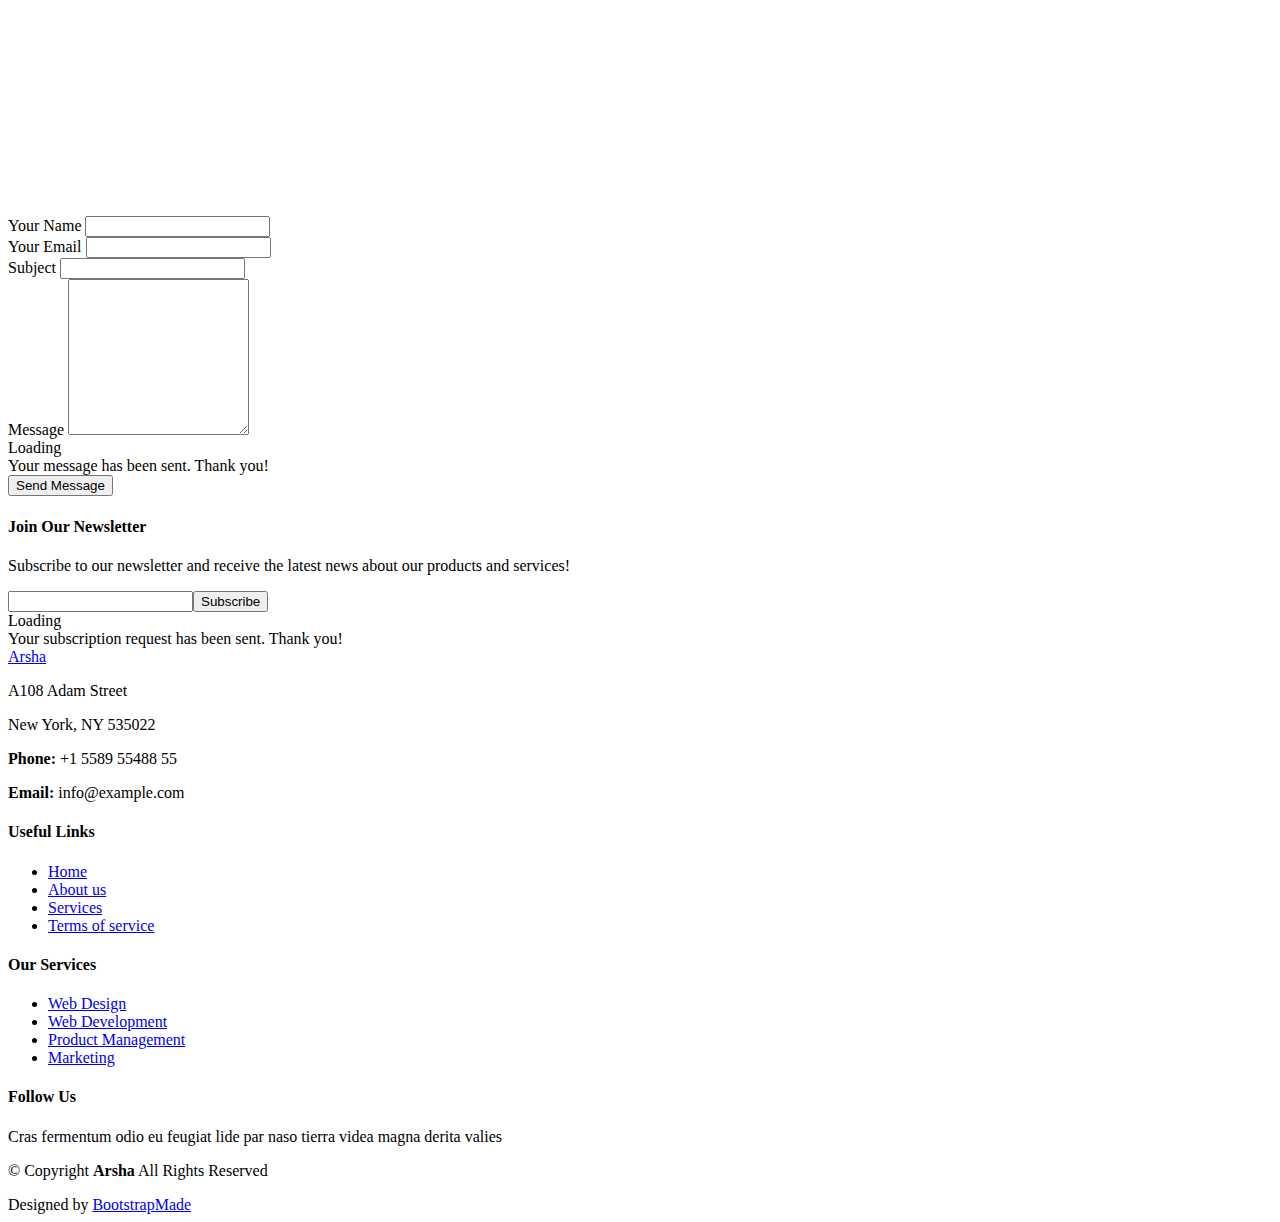
==== commit 42fc3bc9: "Add files via upload" ====
--- a/index.html
+++ b/index.html
@@ -1,458 +1,1277 @@
-<!DOCTYPE html>
-<html lang="en">
-
-<head>
-  <meta charset="utf-8">
-  <meta content="width=device-width, initial-scale=1.0" name="viewport">
-
-  <title>Folio Bootstrap Template - Index</title>
-  <meta content="" name="description">
-  <meta content="" name="keywords">
-
-  <!-- Favicons -->
-  <link href="assets/img/favicon.png" rel="icon">
-  <link href="assets/img/apple-touch-icon.png" rel="apple-touch-icon">
-
-  <!-- Google Fonts -->
-  <link href="https://fonts.googleapis.com/css?family=Poppins:300,300i,400,400i,500,500i,600,600i,700,700i|Playfair+Display:400,400i,500,500i,600,600i,700,700i,900,900i" rel="stylesheet">
-
-  <!-- Vendor CSS Files -->
-  <link href="assets/vendor/bootstrap/css/bootstrap.min.css" rel="stylesheet">
-  <link href="assets/vendor/bootstrap-icons/bootstrap-icons.css" rel="stylesheet">
-  <link href="assets/vendor/boxicons/css/boxicons.min.css" rel="stylesheet">
-  <link href="assets/vendor/glightbox/css/glightbox.min.css" rel="stylesheet">
-  <link href="assets/vendor/swiper/swiper-bundle.min.css" rel="stylesheet">
-
-  <!-- Template Main CSS File -->
-  <link href="assets/css/style.css" rel="stylesheet">
-
-  <!-- =======================================================
-  * Template Name: Folio
-  * Updated: Mar 10 2023 with Bootstrap v5.2.3
-  * Template URL: https://bootstrapmade.com/folio-bootstrap-portfolio-template/
-  * Author: BootstrapMade.com
-  * License: https://bootstrapmade.com/license/
-  ======================================================== -->
-</head>
-
-<body>
-
-  <!-- ======= Header ======= -->
-  <header id="header" class="fixed-top ">
-    <div class="container d-flex align-items-center justify-content-between">
-
-      <a href="index.html" class="logo"><img src="assets/img/logo.png" alt="" class="img-fluid"></a>
-      <!-- Uncomment below if you prefer to use an text logo -->
-      <!-- <h1 class="logo"><a href="index.html">Folio</a></h1> -->
-
-      <nav id="navbar" class="navbar">
-        <ul>
-          <li><a class="nav-link scrollto active" href="#hero">Home</a></li>
-          <li><a class="nav-link scrollto" href="#about">About</a></li>
-          <li><a class="nav-link  scrollto" href="#portfolio">Portfolio</a></li>
-          <li><a class="nav-link  scrollto" href="#journal">Blog</a></li>
-          <li class="dropdown"><a href="#"><span>Drop Down</span> <i class="bi bi-chevron-down"></i></a>
-            <ul>
-              <li><a href="#">Drop Down 1</a></li>
-              <li class="dropdown"><a href="#"><span>Deep Drop Down</span> <i class="bi bi-chevron-right"></i></a>
-                <ul>
-                  <li><a href="#">Deep Drop Down 1</a></li>
-                  <li><a href="#">Deep Drop Down 2</a></li>
-                  <li><a href="#">Deep Drop Down 3</a></li>
-                  <li><a href="#">Deep Drop Down 4</a></li>
-                  <li><a href="#">Deep Drop Down 5</a></li>
-                </ul>
-              </li>
-              <li><a href="#">Drop Down 2</a></li>
-              <li><a href="#">Drop Down 3</a></li>
-              <li><a href="#">Drop Down 4</a></li>
-            </ul>
-          </li>
-          <li><a class="nav-link scrollto" href="#contact">Contact</a></li>
-        </ul>
-        <i class="bi bi-list mobile-nav-toggle"></i>
-      </nav><!-- .navbar -->
-
-    </div>
-  </header><!-- End Header -->
-
-  <!-- ======= Hero Section ======= -->
-  <div id="hero" class="home">
-
-    <div class="container">
-      <div class="hero-content">
-        <h1>I'm <span class="typed" data-typed-items="Alex Smith, Designer, Developer, Freelancer, Photographer"></span></h1>
-        <p>Designer, Developer, Freelancer, Photographer</p>
-
-        <ul class="list-unstyled list-social">
-          <li><a href="#"><i class="bi bi-facebook"></i></a></li>
-          <li><a href="#"><i class="bi bi-twitter"></i></a></li>
-          <li><a href="#"><i class="bi bi-instagram"></i></a></li>
-          <li><a href="#"><i class="bi bi-linkedin"></i></a></li>
-        </ul>
-      </div>
-    </div>
-  </div><!-- End Hero -->
-
-  <main id="main">
-
-    <!-- ======= About Section ======= -->
-    <div id="about" class="paddsection">
-      <div class="container">
-        <div class="row justify-content-between">
-
-          <div class="col-lg-4 ">
-            <div class="div-img-bg">
-              <div class="about-img">
-                <img src="assets/img/me.jpg" class="img-responsive" alt="me">
-              </div>
-            </div>
-          </div>
-
-          <div class="col-lg-7">
-            <div class="about-descr">
-
-              <p class="p-heading">im a ux /ui designer austin based who loves clean, simple & unique design. i also enjoy crafting brand identities, icons, & ilustration work. </p>
-              <p class="separator">To an English person, it will seem like simplified English, as a skeptical Cambridge friend of mine told me what Occidental is. The European languages are members of the same family.English person.</p>
-
-            </div>
-
-          </div>
-        </div>
-      </div>
-    </div><!-- End About Section -->
-
-    <!-- ======= Services Section ======= -->
-    <div id="services">
-      <div class="container">
-
-        <div class="services-slider swiper" data-aos="fade-up" data-aos-delay="100">
-          <div class="swiper-wrapper">
-
-            <div class="swiper-slide">
-              <div class="services-block">
-                <i class="bi bi-briefcase"></i>
-                <span>UI/UX DESIGN</span>
-                <p class="separator">To an English person, it will seem like simplified English,told me what </p>
-              </div>
-            </div><!-- End testimonial item -->
-
-            <div class="swiper-slide">
-              <div class="services-block">
-                <i class="bi bi-card-checklist"></i>
-                <span>BRAND IDENTITY</span>
-                <p class="separator">To an English person, it will seem like simplified English,told me what </p>
-              </div>
-            </div><!-- End testimonial item -->
-
-            <div class="swiper-slide">
-              <div class="services-block">
-                <i class="bi bi-bar-chart"></i>
-                <span>WEB DESIGN</span>
-                <p class="separator">To an English person, it will seem like simplified English,told me what </p>
-              </div>
-            </div><!-- End testimonial item -->
-
-            <div class="swiper-slide">
-              <div class="services-block">
-                <i class="bi bi-binoculars"></i>
-                <span>MOBILE APPS</span>
-                <p class="separator">To an English person, it will seem like simplified English,told me what </p>
-              </div>
-            </div><!-- End testimonial item -->
-
-            <div class="swiper-slide">
-              <div class="services-block">
-                <i class="bi bi-brightness-high"></i>
-                <span>Analytics</span>
-                <p class="separator">To an English person, it will seem like simplified English,told me what </p>
-              </div>
-            </div><!-- End testimonial item -->
-
-            <div class="swiper-slide">
-              <div class="services-block">
-                <i class="bi bi-calendar4-week"></i>
-                <span>PHOTOGRAPHY</span>
-                <p class="separator">To an English person, it will seem like simplified English,told me what </p>
-              </div>
-            </div><!-- End testimonial item -->
-
-          </div>
-          <div class="swiper-pagination"></div>
-        </div>
-
-      </div>
-
-    </div><!-- End Services Section -->
-
-    <!-- ======= Portfolio Section ======= -->
-    <div id="portfolio" class="paddsection">
-
-      <div class="container">
-        <div class="section-title text-center">
-          <h2>My Portfolio</h2>
-        </div>
-      </div>
-
-      <div class="container">
-
-        <div class="row">
-          <div class="col-lg-12 d-flex justify-content-center">
-            <ul id="portfolio-flters">
-              <li data-filter="*" class="filter-active">All</li>
-              <li data-filter=".filter-app">App</li>
-              <li data-filter=".filter-card">Card</li>
-              <li data-filter=".filter-web">Web</li>
-            </ul>
-          </div>
-        </div>
-
-        <div class="row portfolio-container">
-
-          <div class="col-lg-4 col-md-6 portfolio-item filter-app">
-            <img src="assets/img/portfolio/portfolio-1.jpg" class="img-fluid" alt="">
-            <div class="portfolio-info">
-              <h4>App 1</h4>
-              <p>App</p>
-              <a href="assets/img/portfolio/portfolio-1.jpg" data-gallery="portfolioGallery" class="portfolio-lightbox preview-link" title="App 1"><i class="bx bx-plus"></i></a>
-              <a href="portfolio-details.html" class="details-link" title="More Details"><i class="bx bx-link"></i></a>
-            </div>
-          </div>
-
-          <div class="col-lg-4 col-md-6 portfolio-item filter-web">
-            <img src="assets/img/portfolio/portfolio-2.jpg" class="img-fluid" alt="">
-            <div class="portfolio-info">
-              <h4>Web 3</h4>
-              <p>Web</p>
-              <a href="assets/img/portfolio/portfolio-2.jpg" data-gallery="portfolioGallery" class="portfolio-lightbox preview-link" title="Web 3"><i class="bx bx-plus"></i></a>
-              <a href="portfolio-details.html" class="details-link" title="More Details"><i class="bx bx-link"></i></a>
-            </div>
-          </div>
-
-          <div class="col-lg-4 col-md-6 portfolio-item filter-app">
-            <img src="assets/img/portfolio/portfolio-3.jpg" class="img-fluid" alt="">
-            <div class="portfolio-info">
-              <h4>App 2</h4>
-              <p>App</p>
-              <a href="assets/img/portfolio/portfolio-3.jpg" data-gallery="portfolioGallery" class="portfolio-lightbox preview-link" title="App 2"><i class="bx bx-plus"></i></a>
-              <a href="portfolio-details.html" class="details-link" title="More Details"><i class="bx bx-link"></i></a>
-            </div>
-          </div>
-
-          <div class="col-lg-4 col-md-6 portfolio-item filter-card">
-            <img src="assets/img/portfolio/portfolio-4.jpg" class="img-fluid" alt="">
-            <div class="portfolio-info">
-              <h4>Card 2</h4>
-              <p>Card</p>
-              <a href="assets/img/portfolio/portfolio-4.jpg" data-gallery="portfolioGallery" class="portfolio-lightbox preview-link" title="Card 2"><i class="bx bx-plus"></i></a>
-              <a href="portfolio-details.html" class="details-link" title="More Details"><i class="bx bx-link"></i></a>
-            </div>
-          </div>
-
-          <div class="col-lg-4 col-md-6 portfolio-item filter-web">
-            <img src="assets/img/portfolio/portfolio-5.jpg" class="img-fluid" alt="">
-            <div class="portfolio-info">
-              <h4>Web 2</h4>
-              <p>Web</p>
-              <a href="assets/img/portfolio/portfolio-5.jpg" data-gallery="portfolioGallery" class="portfolio-lightbox preview-link" title="Web 2"><i class="bx bx-plus"></i></a>
-              <a href="portfolio-details.html" class="details-link" title="More Details"><i class="bx bx-link"></i></a>
-            </div>
-          </div>
-
-          <div class="col-lg-4 col-md-6 portfolio-item filter-app">
-            <img src="assets/img/portfolio/portfolio-6.jpg" class="img-fluid" alt="">
-            <div class="portfolio-info">
-              <h4>App 3</h4>
-              <p>App</p>
-              <a href="assets/img/portfolio/portfolio-6.jpg" data-gallery="portfolioGallery" class="portfolio-lightbox preview-link" title="App 3"><i class="bx bx-plus"></i></a>
-              <a href="portfolio-details.html" class="details-link" title="More Details"><i class="bx bx-link"></i></a>
-            </div>
-          </div>
-
-        </div>
-
-      </div>
-
-    </div><!-- End Portfolio Section -->
-
-    <!-- ======= Journal Section ======= -->
-    <div id="journal" class="text-left paddsection">
-
-      <div class="container">
-        <div class="section-title text-center">
-          <h2>journal</h2>
-        </div>
-      </div>
-
-      <div class="container">
-        <div class="journal-block">
-          <div class="row">
-
-            <div class="col-lg-4 col-md-6">
-              <div class="journal-info">
-
-                <a href="blog-single.html"><img src="assets/img/blog-post-1.jpg" class="img-responsive" alt="img"></a>
-
-                <div class="journal-txt">
-
-                  <h4><a href="blog-single.html">SO LETS MAKE THE MOST IS BEAUTIFUL</a></h4>
-                  <p class="separator">To an English person, it will seem like simplified English
-                  </p>
-
-                </div>
-
-              </div>
-            </div>
-
-            <div class="col-lg-4 col-md-6">
-              <div class="journal-info">
-
-                <a href="blog-single.html"><img src="assets/img/blog-post-2.jpg" class="img-responsive" alt="img"></a>
-
-                <div class="journal-txt">
-
-                  <h4><a href="blog-single.html">WE'RE GONA MAKE DREAMS COMES</a></h4>
-                  <p class="separator">To an English person, it will seem like simplified English
-                  </p>
-
-                </div>
-
-              </div>
-            </div>
-
-            <div class="col-lg-4 col-md-6">
-              <div class="journal-info">
-
-                <a href="blog-single.html"><img src="assets/img/blog-post-3.jpg" class="img-responsive" alt="img"></a>
-
-                <div class="journal-txt">
-
-                  <h4><a href="blog-single.html">NEW LIFE CIVILIZATIONS TO BOLDLY</a></h4>
-                  <p class="separator">To an English person, it will seem like simplified English
-                  </p>
-
-                </div>
-
-              </div>
-            </div>
-
-          </div>
-        </div>
-      </div>
-
-    </div><!-- End Journal Section -->
-
-    <!-- ======= Contact Section ======= -->
-    <div id="contact" class="paddsection">
-      <div class="container">
-        <div class="contact-block1">
-          <div class="row">
-
-            <div class="col-lg-6">
-              <div class="contact-contact">
-
-                <h2 class="mb-30">GET IN TOUCH</h2>
-
-                <ul class="contact-details">
-                  <li><span>23 Main, Street</span></li>
-                  <li><span>New York, United States</span></li>
-                  <li><span>+88 01912704287</span></li>
-                  <li><span>example@example.com</span></li>
-                </ul>
-
-              </div>
-            </div>
-
-            <div class="col-lg-6">
-              <form action="forms/contact.php" method="post" role="form" class="php-email-form">
-                <div class="row gy-3">
-
-                  <div class="col-lg-6">
-                    <div class="form-group contact-block1">
-                      <input type="text" name="name" class="form-control" id="name" placeholder="Your Name" required>
-                    </div>
-                  </div>
-
-                  <div class="col-lg-6">
-                    <div class="form-group">
-                      <input type="email" class="form-control" name="email" id="email" placeholder="Your Email" required>
-                    </div>
-                  </div>
-
-                  <div class="col-lg-12">
-                    <div class="form-group">
-                      <input type="text" class="form-control" name="subject" id="subject" placeholder="Subject" required>
-                    </div>
-                  </div>
-
-                  <div class="col-lg-12">
-                    <div class="form-group">
-                      <textarea class="form-control" name="message" placeholder="Message" required></textarea>
-                    </div>
-                  </div>
-
-                  <div class="col-lg-12">
-                    <div class="loading">Loading</div>
-                    <div class="error-message"></div>
-                    <div class="sent-message">Your message has been sent. Thank you!</div>
-                  </div>
-
-                  <div class="mt-0">
-                    <input type="submit" class="btn btn-defeault btn-send" value="Send message">
-                  </div>
-
-                </div>
-              </form>
-            </div>
-          </div>
-        </div>
-      </div>
-    </div><!-- End Contact Section -->
-
-  </main><!-- End #main -->
-
-  <!-- ======= Footer ======= -->
-  <div id="footer" class="text-center">
-    <div class="container">
-      <div class="socials-media text-center">
-
-        <ul class="list-unstyled">
-          <li><a href="#"><i class="bi bi-facebook"></i></a></li>
-          <li><a href="#"><i class="bi bi-twitter"></i></a></li>
-          <li><a href="#"><i class="bi bi-instagram"></i></a></li>
-          <li><a href="#"><i class="bi bi-linkedin"></i></a></li>
-        </ul>
-
-      </div>
-
-      <p>&copy; Copyrights Folio. All rights reserved.</p>
-
-      <div class="credits">
-        <!--
-        All the links in the footer should remain intact.
-        You can delete the links only if you purchased the pro version.
-        Licensing information: https://bootstrapmade.com/license/
-        Purchase the pro version with working PHP/AJAX contact form: https://bootstrapmade.com/buy/?theme=Folio
-      -->
-        Designed by <a href="https://bootstrapmade.com/">BootstrapMade</a>
-      </div>
-
-    </div>
-  </div><!-- End Footer -->
-
-  <a href="#" class="back-to-top d-flex align-items-center justify-content-center"><i class="bi bi-arrow-up-short"></i></a>
-
-  <!-- Vendor JS Files -->
-  <script src="assets/vendor/bootstrap/js/bootstrap.bundle.min.js"></script>
-  <script src="assets/vendor/glightbox/js/glightbox.min.js"></script>
-  <script src="assets/vendor/isotope-layout/isotope.pkgd.min.js"></script>
-  <script src="assets/vendor/swiper/swiper-bundle.min.js"></script>
-  <script src="assets/vendor/typed.js/typed.min.js"></script>
-  <script src="assets/vendor/php-email-form/validate.js"></script>
-
-  <!-- Template Main JS File -->
-  <script src="assets/js/main.js"></script>
-
-</body>
-
+<!DOCTYPE html>
+<html lang="en">
+
+<head>
+  <meta charset="utf-8">
+  <meta content="width=device-width, initial-scale=1.0" name="viewport">
+  <title>Index - Arsha Bootstrap Template</title>
+  <meta name="description" content="">
+  <meta name="keywords" content="">
+
+  <!-- Favicons -->
+  <link href="assets/img/favicon.png" rel="icon">
+  <link href="assets/img/apple-touch-icon.png" rel="apple-touch-icon">
+
+  <!-- Fonts -->
+  <link href="https://fonts.googleapis.com" rel="preconnect">
+  <link href="https://fonts.gstatic.com" rel="preconnect" crossorigin>
+  <link href="https://fonts.googleapis.com/css2?family=Open+Sans:ital,wght@0,300;0,400;0,500;0,600;0,700;0,800;1,300;1,400;1,500;1,600;1,700;1,800&family=Poppins:ital,wght@0,100;0,200;0,300;0,400;0,500;0,600;0,700;0,800;0,900;1,100;1,200;1,300;1,400;1,500;1,600;1,700;1,800;1,900&family=Jost:ital,wght@0,100;0,200;0,300;0,400;0,500;0,600;0,700;0,800;0,900;1,100;1,200;1,300;1,400;1,500;1,600;1,700;1,800;1,900&display=swap" rel="stylesheet">
+
+  <!-- Vendor CSS Files -->
+  <link href="assets/vendor/bootstrap/css/bootstrap.min.css" rel="stylesheet">
+  <link href="assets/vendor/bootstrap-icons/bootstrap-icons.css" rel="stylesheet">
+  <link href="assets/vendor/aos/aos.css" rel="stylesheet">
+  <link href="assets/vendor/glightbox/css/glightbox.min.css" rel="stylesheet">
+  <link href="assets/vendor/swiper/swiper-bundle.min.css" rel="stylesheet">
+
+  <!-- Main CSS File -->
+  <link href="assets/css/main.css" rel="stylesheet">
+
+  <!-- =======================================================
+  * Template Name: Arsha
+  * Template URL: https://bootstrapmade.com/arsha-free-bootstrap-html-template-corporate/
+  * Updated: Feb 22 2025 with Bootstrap v5.3.3
+  * Author: BootstrapMade.com
+  * License: https://bootstrapmade.com/license/
+  ======================================================== -->
+</head>
+
+<body class="index-page">
+
+  <header id="header" class="header d-flex align-items-center fixed-top">
+    <div class="container-fluid container-xl position-relative d-flex align-items-center">
+
+      <a href="index.html" class="logo d-flex align-items-center me-auto">
+        <!-- Uncomment the line below if you also wish to use an image logo -->
+        <!-- <img src="assets/img/logo.webp" alt=""> -->
+        <h1 class="sitename">Arsha</h1>
+      </a>
+
+      <nav id="navmenu" class="navmenu">
+        <ul>
+          <li><a href="#hero" class="active">Home</a></li>
+          <li><a href="#about">About</a></li>
+          <li><a href="#services">Services</a></li>
+          <li><a href="#portfolio">Portfolio</a></li>
+          <li><a href="#team">Team</a></li>
+          <li><a href="#pricing">Pricing</a></li>
+          <li><a href="blog.html">Blog</a></li>
+          <li class="dropdown"><a href="#"><span>Dropdown</span> <i class="bi bi-chevron-down toggle-dropdown"></i></a>
+            <ul>
+              <li><a href="#">Dropdown 1</a></li>
+              <li class="dropdown"><a href="#"><span>Deep Dropdown</span> <i class="bi bi-chevron-down toggle-dropdown"></i></a>
+                <ul>
+                  <li><a href="#">Deep Dropdown 1</a></li>
+                  <li><a href="#">Deep Dropdown 2</a></li>
+                  <li><a href="#">Deep Dropdown 3</a></li>
+                  <li><a href="#">Deep Dropdown 4</a></li>
+                  <li><a href="#">Deep Dropdown 5</a></li>
+                </ul>
+              </li>
+              <li><a href="#">Dropdown 2</a></li>
+              <li><a href="#">Dropdown 3</a></li>
+              <li><a href="#">Dropdown 4</a></li>
+            </ul>
+          </li>
+          <li><a href="#contact">Contact</a></li>
+        </ul>
+        <i class="mobile-nav-toggle d-xl-none bi bi-list"></i>
+      </nav>
+
+      <a class="btn-getstarted" href="#about">Get Started</a>
+
+    </div>
+  </header>
+
+  <main class="main">
+
+    <!-- Hero Section -->
+    <section id="hero" class="hero section dark-background">
+
+      <div class="container">
+        <div class="row gy-4">
+          <div class="col-lg-6 order-2 order-lg-1 d-flex flex-column justify-content-center" data-aos="zoom-out">
+            <h1>Better Solutions For Your Business</h1>
+            <p>We are team of talented designers making websites with Bootstrap</p>
+            <div class="d-flex">
+              <a href="#about" class="btn-get-started">Get Started</a>
+              <a href="https://www.youtube.com/watch?v=Y7f98aduVJ8" class="glightbox btn-watch-video d-flex align-items-center"><i class="bi bi-play-circle"></i><span>Watch Video</span></a>
+            </div>
+          </div>
+          <div class="col-lg-6 order-1 order-lg-2 hero-img" data-aos="zoom-out" data-aos-delay="200">
+            <img src="assets/img/hero-img.png" class="img-fluid animated" alt="">
+          </div>
+        </div>
+      </div>
+
+    </section><!-- /Hero Section -->
+
+    <!-- Clients Section -->
+    <section id="clients" class="clients section light-background">
+
+      <div class="container" data-aos="zoom-in">
+
+        <div class="swiper init-swiper">
+          <script type="application/json" class="swiper-config">
+            {
+              "loop": true,
+              "speed": 600,
+              "autoplay": {
+                "delay": 5000
+              },
+              "slidesPerView": "auto",
+              "pagination": {
+                "el": ".swiper-pagination",
+                "type": "bullets",
+                "clickable": true
+              },
+              "breakpoints": {
+                "320": {
+                  "slidesPerView": 2,
+                  "spaceBetween": 40
+                },
+                "480": {
+                  "slidesPerView": 3,
+                  "spaceBetween": 60
+                },
+                "640": {
+                  "slidesPerView": 4,
+                  "spaceBetween": 80
+                },
+                "992": {
+                  "slidesPerView": 5,
+                  "spaceBetween": 120
+                },
+                "1200": {
+                  "slidesPerView": 6,
+                  "spaceBetween": 120
+                }
+              }
+            }
+          </script>
+          <div class="swiper-wrapper align-items-center">
+            <div class="swiper-slide"><img src="assets/img/clients/clients-1.webp" class="img-fluid" alt=""></div>
+            <div class="swiper-slide"><img src="assets/img/clients/clients-2.webp" class="img-fluid" alt=""></div>
+            <div class="swiper-slide"><img src="assets/img/clients/clients-3.webp" class="img-fluid" alt=""></div>
+            <div class="swiper-slide"><img src="assets/img/clients/clients-4.webp" class="img-fluid" alt=""></div>
+            <div class="swiper-slide"><img src="assets/img/clients/clients-5.webp" class="img-fluid" alt=""></div>
+            <div class="swiper-slide"><img src="assets/img/clients/clients-6.webp" class="img-fluid" alt=""></div>
+            <div class="swiper-slide"><img src="assets/img/clients/clients-7.webp" class="img-fluid" alt=""></div>
+            <div class="swiper-slide"><img src="assets/img/clients/clients-8.webp" class="img-fluid" alt=""></div>
+          </div>
+        </div>
+
+      </div>
+
+    </section><!-- /Clients Section -->
+
+    <!-- About Section -->
+    <section id="about" class="about section">
+
+      <!-- Section Title -->
+      <div class="container section-title" data-aos="fade-up">
+        <h2>About Us</h2>
+      </div><!-- End Section Title -->
+
+      <div class="container">
+
+        <div class="row gy-4">
+
+          <div class="col-lg-6 content" data-aos="fade-up" data-aos-delay="100">
+            <p>
+              Lorem ipsum dolor sit amet, consectetur adipiscing elit, sed do eiusmod tempor incididunt ut labore et dolore
+              magna aliqua.
+            </p>
+            <ul>
+              <li><i class="bi bi-check2-circle"></i> <span>Ullamco laboris nisi ut aliquip ex ea commodo consequat.</span></li>
+              <li><i class="bi bi-check2-circle"></i> <span>Duis aute irure dolor in reprehenderit in voluptate velit.</span></li>
+              <li><i class="bi bi-check2-circle"></i> <span>Ullamco laboris nisi ut aliquip ex ea commodo</span></li>
+            </ul>
+          </div>
+
+          <div class="col-lg-6" data-aos="fade-up" data-aos-delay="200">
+            <p>Ullamco laboris nisi ut aliquip ex ea commodo consequat. Duis aute irure dolor in reprehenderit in voluptate velit esse cillum dolore eu fugiat nulla pariatur. Excepteur sint occaecat cupidatat non proident, sunt in culpa qui officia deserunt mollit anim id est laborum. </p>
+            <a href="#" class="read-more"><span>Read More</span><i class="bi bi-arrow-right"></i></a>
+          </div>
+
+        </div>
+
+      </div>
+
+    </section><!-- /About Section -->
+
+    <!-- Why Us Section -->
+    <section id="why-us" class="section why-us light-background" data-builder="section">
+
+      <div class="container-fluid">
+
+        <div class="row gy-4">
+
+          <div class="col-lg-7 d-flex flex-column justify-content-center order-2 order-lg-1">
+
+            <div class="content px-xl-5" data-aos="fade-up" data-aos-delay="100">
+              <h3><span>Eum ipsam laborum deleniti </span><strong>velit pariatur architecto aut nihil</strong></h3>
+              <p>
+                Lorem ipsum dolor sit amet, consectetur adipiscing elit, sed do eiusmod tempor incididunt ut labore et dolore magna aliqua. Duis aute irure dolor in reprehenderit
+              </p>
+            </div>
+
+            <div class="faq-container px-xl-5" data-aos="fade-up" data-aos-delay="200">
+
+              <div class="faq-item faq-active">
+
+                <h3><span>01</span> Non consectetur a erat nam at lectus urna duis?</h3>
+                <div class="faq-content">
+                  <p>Feugiat pretium nibh ipsum consequat. Tempus iaculis urna id volutpat lacus laoreet non curabitur gravida. Venenatis lectus magna fringilla urna porttitor rhoncus dolor purus non.</p>
+                </div>
+                <i class="faq-toggle bi bi-chevron-right"></i>
+              </div><!-- End Faq item-->
+
+              <div class="faq-item">
+                <h3><span>02</span> Feugiat scelerisque varius morbi enim nunc faucibus a pellentesque?</h3>
+                <div class="faq-content">
+                  <p>Dolor sit amet consectetur adipiscing elit pellentesque habitant morbi. Id interdum velit laoreet id donec ultrices. Fringilla phasellus faucibus scelerisque eleifend donec pretium. Est pellentesque elit ullamcorper dignissim. Mauris ultrices eros in cursus turpis massa tincidunt dui.</p>
+                </div>
+                <i class="faq-toggle bi bi-chevron-right"></i>
+              </div><!-- End Faq item-->
+
+              <div class="faq-item">
+                <h3><span>03</span> Dolor sit amet consectetur adipiscing elit pellentesque?</h3>
+                <div class="faq-content">
+                  <p>Eleifend mi in nulla posuere sollicitudin aliquam ultrices sagittis orci. Faucibus pulvinar elementum integer enim. Sem nulla pharetra diam sit amet nisl suscipit. Rutrum tellus pellentesque eu tincidunt. Lectus urna duis convallis convallis tellus. Urna molestie at elementum eu facilisis sed odio morbi quis</p>
+                </div>
+                <i class="faq-toggle bi bi-chevron-right"></i>
+              </div><!-- End Faq item-->
+
+            </div>
+
+          </div>
+
+          <div class="col-lg-5 order-1 order-lg-2 why-us-img">
+            <img src="assets/img/why-us.png" class="img-fluid" alt="" data-aos="zoom-in" data-aos-delay="100">
+          </div>
+        </div>
+
+      </div>
+
+    </section><!-- /Why Us Section -->
+
+    <!-- Skills Section -->
+    <section id="skills" class="skills section">
+
+      <div class="container" data-aos="fade-up" data-aos-delay="100">
+
+        <div class="row">
+
+          <div class="col-lg-6 d-flex align-items-center">
+            <img src="assets/img/illustration/illustration-10.webp" class="img-fluid" alt="">
+          </div>
+
+          <div class="col-lg-6 pt-4 pt-lg-0 content">
+
+            <h3>Voluptatem dignissimos provident quasi corporis voluptas</h3>
+            <p class="fst-italic">
+              Lorem ipsum dolor sit amet, consectetur adipiscing elit, sed do eiusmod tempor incididunt ut labore et dolore magna aliqua.
+            </p>
+
+            <div class="skills-content skills-animation">
+
+              <div class="progress">
+                <span class="skill"><span>HTML</span> <i class="val">100%</i></span>
+                <div class="progress-bar-wrap">
+                  <div class="progress-bar" role="progressbar" aria-valuenow="100" aria-valuemin="0" aria-valuemax="100"></div>
+                </div>
+              </div><!-- End Skills Item -->
+
+              <div class="progress">
+                <span class="skill"><span>CSS</span> <i class="val">90%</i></span>
+                <div class="progress-bar-wrap">
+                  <div class="progress-bar" role="progressbar" aria-valuenow="90" aria-valuemin="0" aria-valuemax="100"></div>
+                </div>
+              </div><!-- End Skills Item -->
+
+              <div class="progress">
+                <span class="skill"><span>JavaScript</span> <i class="val">75%</i></span>
+                <div class="progress-bar-wrap">
+                  <div class="progress-bar" role="progressbar" aria-valuenow="75" aria-valuemin="0" aria-valuemax="100"></div>
+                </div>
+              </div><!-- End Skills Item -->
+
+              <div class="progress">
+                <span class="skill"><span>Photoshop</span> <i class="val">55%</i></span>
+                <div class="progress-bar-wrap">
+                  <div class="progress-bar" role="progressbar" aria-valuenow="55" aria-valuemin="0" aria-valuemax="100"></div>
+                </div>
+              </div><!-- End Skills Item -->
+
+            </div>
+
+          </div>
+        </div>
+
+      </div>
+
+    </section><!-- /Skills Section -->
+
+    <!-- Services Section -->
+    <section id="services" class="services section light-background">
+
+      <!-- Section Title -->
+      <div class="container section-title" data-aos="fade-up">
+        <h2>Services</h2>
+        <p>Necessitatibus eius consequatur ex aliquid fuga eum quidem sint consectetur velit</p>
+      </div><!-- End Section Title -->
+
+      <div class="container">
+
+        <div class="row gy-4">
+
+          <div class="col-xl-3 col-md-6 d-flex" data-aos="fade-up" data-aos-delay="100">
+            <div class="service-item position-relative">
+              <div class="icon"><i class="bi bi-activity icon"></i></div>
+              <h4><a href="" class="stretched-link">Lorem Ipsum</a></h4>
+              <p>Voluptatum deleniti atque corrupti quos dolores et quas molestias excepturi</p>
+            </div>
+          </div><!-- End Service Item -->
+
+          <div class="col-xl-3 col-md-6 d-flex" data-aos="fade-up" data-aos-delay="200">
+            <div class="service-item position-relative">
+              <div class="icon"><i class="bi bi-bounding-box-circles icon"></i></div>
+              <h4><a href="" class="stretched-link">Sed ut perspici</a></h4>
+              <p>Duis aute irure dolor in reprehenderit in voluptate velit esse cillum dolore</p>
+            </div>
+          </div><!-- End Service Item -->
+
+          <div class="col-xl-3 col-md-6 d-flex" data-aos="fade-up" data-aos-delay="300">
+            <div class="service-item position-relative">
+              <div class="icon"><i class="bi bi-calendar4-week icon"></i></div>
+              <h4><a href="" class="stretched-link">Magni Dolores</a></h4>
+              <p>Excepteur sint occaecat cupidatat non proident, sunt in culpa qui officia</p>
+            </div>
+          </div><!-- End Service Item -->
+
+          <div class="col-xl-3 col-md-6 d-flex" data-aos="fade-up" data-aos-delay="400">
+            <div class="service-item position-relative">
+              <div class="icon"><i class="bi bi-broadcast icon"></i></div>
+              <h4><a href="" class="stretched-link">Nemo Enim</a></h4>
+              <p>At vero eos et accusamus et iusto odio dignissimos ducimus qui blanditiis</p>
+            </div>
+          </div><!-- End Service Item -->
+
+        </div>
+
+      </div>
+
+    </section><!-- /Services Section -->
+
+    <!-- Work Process Section -->
+    <section id="work-process" class="work-process section">
+
+      <!-- Section Title -->
+      <div class="container section-title" data-aos="fade-up">
+        <h2>Work Process</h2>
+        <p>Necessitatibus eius consequatur ex aliquid fuga eum quidem sint consectetur velit</p>
+      </div><!-- End Section Title -->
+
+      <div class="container" data-aos="fade-up" data-aos-delay="100">
+
+        <div class="row gy-5">
+
+          <div class="col-lg-4" data-aos="fade-up" data-aos-delay="200">
+            <div class="steps-item">
+              <div class="steps-image">
+                <img src="assets/img/steps/steps-1.webp" alt="Step 1" class="img-fluid" loading="lazy">
+              </div>
+              <div class="steps-content">
+                <div class="steps-number">01</div>
+                <h3>Research &amp; Analysis</h3>
+                <p>Nemo enim ipsam voluptatem quia voluptas sit aspernatur aut odit aut fugit, sed quia consequuntur magni dolores eos qui ratione.</p>
+                <div class="steps-features">
+                  <div class="feature-item">
+                    <i class="bi bi-check-circle"></i>
+                    <span>Market Research</span>
+                  </div>
+                  <div class="feature-item">
+                    <i class="bi bi-check-circle"></i>
+                    <span>Data Analysis</span>
+                  </div>
+                  <div class="feature-item">
+                    <i class="bi bi-check-circle"></i>
+                    <span>User Feedback</span>
+                  </div>
+                </div>
+              </div>
+            </div><!-- End Steps Item -->
+          </div>
+
+          <div class="col-lg-4" data-aos="fade-up" data-aos-delay="300">
+            <div class="steps-item">
+              <div class="steps-image">
+                <img src="assets/img/steps/steps-2.webp" alt="Step 2" class="img-fluid" loading="lazy">
+              </div>
+              <div class="steps-content">
+                <div class="steps-number">02</div>
+                <h3>Design &amp; Planning</h3>
+                <p>Ut enim ad minima veniam, quis nostrum exercitationem ullam corporis suscipit laboriosam, nisi ut aliquid ex ea commodi consequatur.</p>
+                <div class="steps-features">
+                  <div class="feature-item">
+                    <i class="bi bi-check-circle"></i>
+                    <span>Wireframing</span>
+                  </div>
+                  <div class="feature-item">
+                    <i class="bi bi-check-circle"></i>
+                    <span>UI/UX Design</span>
+                  </div>
+                  <div class="feature-item">
+                    <i class="bi bi-check-circle"></i>
+                    <span>Prototyping</span>
+                  </div>
+                </div>
+              </div>
+            </div><!-- End Steps Item -->
+          </div>
+
+          <div class="col-lg-4" data-aos="fade-up" data-aos-delay="400">
+            <div class="steps-item">
+              <div class="steps-image">
+                <img src="assets/img/steps/steps-3.webp" alt="Step 3" class="img-fluid" loading="lazy">
+              </div>
+              <div class="steps-content">
+                <div class="steps-number">03</div>
+                <h3>Development &amp; Launch</h3>
+                <p>Et harum quidem rerum facilis est et expedita distinctio. Nam libero tempore, cum soluta nobis est eligendi optio cumque nihil.</p>
+                <div class="steps-features">
+                  <div class="feature-item">
+                    <i class="bi bi-check-circle"></i>
+                    <span>Development</span>
+                  </div>
+                  <div class="feature-item">
+                    <i class="bi bi-check-circle"></i>
+                    <span>Testing</span>
+                  </div>
+                  <div class="feature-item">
+                    <i class="bi bi-check-circle"></i>
+                    <span>Deployment</span>
+                  </div>
+                </div>
+              </div>
+            </div><!-- End Steps Item -->
+          </div>
+
+        </div>
+
+      </div>
+
+    </section><!-- /Work Process Section -->
+
+    <!-- Call To Action Section -->
+    <section id="call-to-action" class="call-to-action section dark-background">
+
+      <img src="assets/img/bg/bg-8.webp" alt="">
+
+      <div class="container">
+
+        <div class="row" data-aos="zoom-in" data-aos-delay="100">
+          <div class="col-xl-9 text-center text-xl-start">
+            <h3>Call To Action</h3>
+            <p>Duis aute irure dolor in reprehenderit in voluptate velit esse cillum dolore eu fugiat nulla pariatur. Excepteur sint occaecat cupidatat non proident, sunt in culpa qui officia deserunt mollit anim id est laborum.</p>
+          </div>
+          <div class="col-xl-3 cta-btn-container text-center">
+            <a class="cta-btn align-middle" href="#">Call To Action</a>
+          </div>
+        </div>
+
+      </div>
+
+    </section><!-- /Call To Action Section -->
+
+    <!-- Portfolio Section -->
+    <section id="portfolio" class="portfolio section">
+
+      <!-- Section Title -->
+      <div class="container section-title" data-aos="fade-up">
+        <h2>Portfolio</h2>
+        <p>Necessitatibus eius consequatur ex aliquid fuga eum quidem sint consectetur velit</p>
+      </div><!-- End Section Title -->
+
+      <div class="container">
+
+        <div class="isotope-layout" data-default-filter="*" data-layout="masonry" data-sort="original-order">
+
+          <ul class="portfolio-filters isotope-filters" data-aos="fade-up" data-aos-delay="100">
+            <li data-filter="*" class="filter-active">All</li>
+            <li data-filter=".filter-app">App</li>
+            <li data-filter=".filter-product">Card</li>
+            <li data-filter=".filter-branding">Web</li>
+          </ul><!-- End Portfolio Filters -->
+
+          <div class="row gy-4 isotope-container" data-aos="fade-up" data-aos-delay="200">
+
+            <div class="col-lg-4 col-md-6 portfolio-item isotope-item filter-app">
+              <img src="assets/img/portfolio/portfolio-portrait-1.webp" class="img-fluid" alt="">
+              <div class="portfolio-info">
+                <h4>App 1</h4>
+                <p>Lorem ipsum, dolor sit</p>
+                <a href="assets/img/portfolio/portfolio-portrait-1.webp" title="App 1" data-gallery="portfolio-gallery-app" class="glightbox preview-link"><i class="bi bi-zoom-in"></i></a>
+                <a href="portfolio-details.html" title="More Details" class="details-link"><i class="bi bi-link-45deg"></i></a>
+              </div>
+            </div><!-- End Portfolio Item -->
+
+            <div class="col-lg-4 col-md-6 portfolio-item isotope-item filter-product">
+              <img src="assets/img/portfolio/portfolio-1.webp" class="img-fluid" alt="">
+              <div class="portfolio-info">
+                <h4>Product 1</h4>
+                <p>Lorem ipsum, dolor sit</p>
+                <a href="assets/img/portfolio/portfolio-1.webp" title="Product 1" data-gallery="portfolio-gallery-product" class="glightbox preview-link"><i class="bi bi-zoom-in"></i></a>
+                <a href="portfolio-details.html" title="More Details" class="details-link"><i class="bi bi-link-45deg"></i></a>
+              </div>
+            </div><!-- End Portfolio Item -->
+
+            <div class="col-lg-4 col-md-6 portfolio-item isotope-item filter-branding">
+              <img src="assets/img/portfolio/portfolio-3.webp" class="img-fluid" alt="">
+              <div class="portfolio-info">
+                <h4>Branding 1</h4>
+                <p>Lorem ipsum, dolor sit</p>
+                <a href="assets/img/portfolio/portfolio-3.webp" title="Branding 1" data-gallery="portfolio-gallery-branding" class="glightbox preview-link"><i class="bi bi-zoom-in"></i></a>
+                <a href="portfolio-details.html" title="More Details" class="details-link"><i class="bi bi-link-45deg"></i></a>
+              </div>
+            </div><!-- End Portfolio Item -->
+
+            <div class="col-lg-4 col-md-6 portfolio-item isotope-item filter-app">
+              <img src="assets/img/portfolio/portfolio-4.webp" class="img-fluid" alt="">
+              <div class="portfolio-info">
+                <h4>App 2</h4>
+                <p>Lorem ipsum, dolor sit</p>
+                <a href="assets/img/portfolio/portfolio-4.webp" title="App 2" data-gallery="portfolio-gallery-app" class="glightbox preview-link"><i class="bi bi-zoom-in"></i></a>
+                <a href="portfolio-details.html" title="More Details" class="details-link"><i class="bi bi-link-45deg"></i></a>
+              </div>
+            </div><!-- End Portfolio Item -->
+
+            <div class="col-lg-4 col-md-6 portfolio-item isotope-item filter-product">
+              <img src="assets/img/portfolio/portfolio-portrait-2.webp" class="img-fluid" alt="">
+              <div class="portfolio-info">
+                <h4>Product 2</h4>
+                <p>Lorem ipsum, dolor sit</p>
+                <a href="assets/img/portfolio/portfolio-portrait-2.webp" title="Product 2" data-gallery="portfolio-gallery-product" class="glightbox preview-link"><i class="bi bi-zoom-in"></i></a>
+                <a href="portfolio-details.html" title="More Details" class="details-link"><i class="bi bi-link-45deg"></i></a>
+              </div>
+            </div><!-- End Portfolio Item -->
+
+            <div class="col-lg-4 col-md-6 portfolio-item isotope-item filter-branding">
+              <img src="assets/img/portfolio/portfolio-portrait-3.webp" class="img-fluid" alt="">
+              <div class="portfolio-info">
+                <h4>Branding 2</h4>
+                <p>Lorem ipsum, dolor sit</p>
+                <a href="assets/img/portfolio/portfolio-portrait-3.webp" title="Branding 2" data-gallery="portfolio-gallery-branding" class="glightbox preview-link"><i class="bi bi-zoom-in"></i></a>
+                <a href="portfolio-details.html" title="More Details" class="details-link"><i class="bi bi-link-45deg"></i></a>
+              </div>
+            </div><!-- End Portfolio Item -->
+
+            <div class="col-lg-4 col-md-6 portfolio-item isotope-item filter-app">
+              <img src="assets/img/portfolio/portfolio-7.webp" class="img-fluid" alt="">
+              <div class="portfolio-info">
+                <h4>App 3</h4>
+                <p>Lorem ipsum, dolor sit</p>
+                <a href="assets/img/portfolio/portfolio-7.webp" title="App 3" data-gallery="portfolio-gallery-app" class="glightbox preview-link"><i class="bi bi-zoom-in"></i></a>
+                <a href="portfolio-details.html" title="More Details" class="details-link"><i class="bi bi-link-45deg"></i></a>
+              </div>
+            </div><!-- End Portfolio Item -->
+
+            <div class="col-lg-4 col-md-6 portfolio-item isotope-item filter-product">
+              <img src="assets/img/portfolio/portfolio-8.webp" class="img-fluid" alt="">
+              <div class="portfolio-info">
+                <h4>Product 3</h4>
+                <p>Lorem ipsum, dolor sit</p>
+                <a href="assets/img/portfolio/portfolio-8.webp" title="Product 3" data-gallery="portfolio-gallery-product" class="glightbox preview-link"><i class="bi bi-zoom-in"></i></a>
+                <a href="portfolio-details.html" title="More Details" class="details-link"><i class="bi bi-link-45deg"></i></a>
+              </div>
+            </div><!-- End Portfolio Item -->
+
+            <div class="col-lg-4 col-md-6 portfolio-item isotope-item filter-branding">
+              <img src="assets/img/portfolio/portfolio-9.webp" class="img-fluid" alt="">
+              <div class="portfolio-info">
+                <h4>Branding 3</h4>
+                <p>Lorem ipsum, dolor sit</p>
+                <a href="assets/img/portfolio/portfolio-9.webp" title="Branding 2" data-gallery="portfolio-gallery-branding" class="glightbox preview-link"><i class="bi bi-zoom-in"></i></a>
+                <a href="portfolio-details.html" title="More Details" class="details-link"><i class="bi bi-link-45deg"></i></a>
+              </div>
+            </div><!-- End Portfolio Item -->
+
+          </div><!-- End Portfolio Container -->
+
+        </div>
+
+      </div>
+
+    </section><!-- /Portfolio Section -->
+
+    <!-- Team Section -->
+    <section id="team" class="team section">
+
+      <!-- Section Title -->
+      <div class="container section-title" data-aos="fade-up">
+        <h2>Team</h2>
+        <p>Necessitatibus eius consequatur ex aliquid fuga eum quidem sint consectetur velit</p>
+      </div><!-- End Section Title -->
+
+      <div class="container">
+
+        <div class="row gy-4">
+
+          <div class="col-lg-6" data-aos="fade-up" data-aos-delay="100">
+            <div class="team-member d-flex align-items-start">
+              <div class="pic"><img src="assets/img/person/person-m-7.webp" class="img-fluid" alt=""></div>
+              <div class="member-info">
+                <h4>Walter White</h4>
+                <span>Chief Executive Officer</span>
+                <p>Explicabo voluptatem mollitia et repellat qui dolorum quasi</p>
+                <div class="social">
+                  <a href=""><i class="bi bi-twitter-x"></i></a>
+                  <a href=""><i class="bi bi-facebook"></i></a>
+                  <a href=""><i class="bi bi-instagram"></i></a>
+                  <a href=""> <i class="bi bi-linkedin"></i> </a>
+                </div>
+              </div>
+            </div>
+          </div><!-- End Team Member -->
+
+          <div class="col-lg-6" data-aos="fade-up" data-aos-delay="200">
+            <div class="team-member d-flex align-items-start">
+              <div class="pic"><img src="assets/img/person/person-f-8.webp" class="img-fluid" alt=""></div>
+              <div class="member-info">
+                <h4>Sarah Jhonson</h4>
+                <span>Product Manager</span>
+                <p>Aut maiores voluptates amet et quis praesentium qui senda para</p>
+                <div class="social">
+                  <a href=""><i class="bi bi-twitter-x"></i></a>
+                  <a href=""><i class="bi bi-facebook"></i></a>
+                  <a href=""><i class="bi bi-instagram"></i></a>
+                  <a href=""> <i class="bi bi-linkedin"></i> </a>
+                </div>
+              </div>
+            </div>
+          </div><!-- End Team Member -->
+
+          <div class="col-lg-6" data-aos="fade-up" data-aos-delay="300">
+            <div class="team-member d-flex align-items-start">
+              <div class="pic"><img src="assets/img/person/person-m-6.webp" class="img-fluid" alt=""></div>
+              <div class="member-info">
+                <h4>William Anderson</h4>
+                <span>CTO</span>
+                <p>Quisquam facilis cum velit laborum corrupti fuga rerum quia</p>
+                <div class="social">
+                  <a href=""><i class="bi bi-twitter-x"></i></a>
+                  <a href=""><i class="bi bi-facebook"></i></a>
+                  <a href=""><i class="bi bi-instagram"></i></a>
+                  <a href=""> <i class="bi bi-linkedin"></i> </a>
+                </div>
+              </div>
+            </div>
+          </div><!-- End Team Member -->
+
+          <div class="col-lg-6" data-aos="fade-up" data-aos-delay="400">
+            <div class="team-member d-flex align-items-start">
+              <div class="pic"><img src="assets/img/person/person-f-4.webp" class="img-fluid" alt=""></div>
+              <div class="member-info">
+                <h4>Amanda Jepson</h4>
+                <span>Accountant</span>
+                <p>Dolorum tempora officiis odit laborum officiis et et accusamus</p>
+                <div class="social">
+                  <a href=""><i class="bi bi-twitter-x"></i></a>
+                  <a href=""><i class="bi bi-facebook"></i></a>
+                  <a href=""><i class="bi bi-instagram"></i></a>
+                  <a href=""> <i class="bi bi-linkedin"></i> </a>
+                </div>
+              </div>
+            </div>
+          </div><!-- End Team Member -->
+
+        </div>
+
+      </div>
+
+    </section><!-- /Team Section -->
+
+    <!-- Pricing Section -->
+    <section id="pricing" class="pricing section light-background">
+
+      <!-- Section Title -->
+      <div class="container section-title" data-aos="fade-up">
+        <h2>Pricing</h2>
+        <p>Necessitatibus eius consequatur ex aliquid fuga eum quidem sint consectetur velit</p>
+      </div><!-- End Section Title -->
+
+      <div class="container">
+
+        <div class="row gy-4">
+
+          <div class="col-lg-4" data-aos="zoom-in" data-aos-delay="100">
+            <div class="pricing-item">
+              <h3>Free Plan</h3>
+              <h4><sup>$</sup>0<span> / month</span></h4>
+              <ul>
+                <li><i class="bi bi-check"></i> <span>Quam adipiscing vitae proin</span></li>
+                <li><i class="bi bi-check"></i> <span>Nec feugiat nisl pretium</span></li>
+                <li><i class="bi bi-check"></i> <span>Nulla at volutpat diam uteera</span></li>
+                <li class="na"><i class="bi bi-x"></i> <span>Pharetra massa massa ultricies</span></li>
+                <li class="na"><i class="bi bi-x"></i> <span>Massa ultricies mi quis hendrerit</span></li>
+              </ul>
+              <a href="#" class="buy-btn">Buy Now</a>
+            </div>
+          </div><!-- End Pricing Item -->
+
+          <div class="col-lg-4" data-aos="zoom-in" data-aos-delay="200">
+            <div class="pricing-item featured">
+              <h3>Business Plan</h3>
+              <h4><sup>$</sup>29<span> / month</span></h4>
+              <ul>
+                <li><i class="bi bi-check"></i> <span>Quam adipiscing vitae proin</span></li>
+                <li><i class="bi bi-check"></i> <span>Nec feugiat nisl pretium</span></li>
+                <li><i class="bi bi-check"></i> <span>Nulla at volutpat diam uteera</span></li>
+                <li><i class="bi bi-check"></i> <span>Pharetra massa massa ultricies</span></li>
+                <li><i class="bi bi-check"></i> <span>Massa ultricies mi quis hendrerit</span></li>
+              </ul>
+              <a href="#" class="buy-btn">Buy Now</a>
+            </div>
+          </div><!-- End Pricing Item -->
+
+          <div class="col-lg-4" data-aos="zoom-in" data-aos-delay="300">
+            <div class="pricing-item">
+              <h3>Developer Plan</h3>
+              <h4><sup>$</sup>49<span> / month</span></h4>
+              <ul>
+                <li><i class="bi bi-check"></i> <span>Quam adipiscing vitae proin</span></li>
+                <li><i class="bi bi-check"></i> <span>Nec feugiat nisl pretium</span></li>
+                <li><i class="bi bi-check"></i> <span>Nulla at volutpat diam uteera</span></li>
+                <li><i class="bi bi-check"></i> <span>Pharetra massa massa ultricies</span></li>
+                <li><i class="bi bi-check"></i> <span>Massa ultricies mi quis hendrerit</span></li>
+              </ul>
+              <a href="#" class="buy-btn">Buy Now</a>
+            </div>
+          </div><!-- End Pricing Item -->
+
+        </div>
+
+      </div>
+
+    </section><!-- /Pricing Section -->
+
+    <!-- Testimonials Section -->
+    <section id="testimonials" class="testimonials section">
+
+      <!-- Section Title -->
+      <div class="container section-title" data-aos="fade-up">
+        <h2>Testimonials</h2>
+        <p>Necessitatibus eius consequatur ex aliquid fuga eum quidem sint consectetur velit</p>
+      </div><!-- End Section Title -->
+
+      <div class="container" data-aos="fade-up" data-aos-delay="100">
+
+        <div class="swiper init-swiper">
+          <script type="application/json" class="swiper-config">
+            {
+              "loop": true,
+              "speed": 600,
+              "autoplay": {
+                "delay": 5000
+              },
+              "slidesPerView": "auto",
+              "pagination": {
+                "el": ".swiper-pagination",
+                "type": "bullets",
+                "clickable": true
+              }
+            }
+          </script>
+          <div class="swiper-wrapper">
+
+            <div class="swiper-slide">
+              <div class="testimonial-item">
+                <img src="assets/img/person/person-m-9.webp" class="testimonial-img" alt="">
+                <h3>Saul Goodman</h3>
+                <h4>Ceo &amp; Founder</h4>
+                <div class="stars">
+                  <i class="bi bi-star-fill"></i><i class="bi bi-star-fill"></i><i class="bi bi-star-fill"></i><i class="bi bi-star-fill"></i><i class="bi bi-star-fill"></i>
+                </div>
+                <p>
+                  <i class="bi bi-quote quote-icon-left"></i>
+                  <span>Proin iaculis purus consequat sem cure digni ssim donec porttitora entum suscipit rhoncus. Accusantium quam, ultricies eget id, aliquam eget nibh et. Maecen aliquam, risus at semper.</span>
+                  <i class="bi bi-quote quote-icon-right"></i>
+                </p>
+              </div>
+            </div><!-- End testimonial item -->
+
+            <div class="swiper-slide">
+              <div class="testimonial-item">
+                <img src="assets/img/person/person-f-5.webp" class="testimonial-img" alt="">
+                <h3>Sara Wilsson</h3>
+                <h4>Designer</h4>
+                <div class="stars">
+                  <i class="bi bi-star-fill"></i><i class="bi bi-star-fill"></i><i class="bi bi-star-fill"></i><i class="bi bi-star-fill"></i><i class="bi bi-star-fill"></i>
+                </div>
+                <p>
+                  <i class="bi bi-quote quote-icon-left"></i>
+                  <span>Export tempor illum tamen malis malis eram quae irure esse labore quem cillum quid cillum eram malis quorum velit fore eram velit sunt aliqua noster fugiat irure amet legam anim culpa.</span>
+                  <i class="bi bi-quote quote-icon-right"></i>
+                </p>
+              </div>
+            </div><!-- End testimonial item -->
+
+            <div class="swiper-slide">
+              <div class="testimonial-item">
+                <img src="assets/img/person/person-f-12.webp" class="testimonial-img" alt="">
+                <h3>Jena Karlis</h3>
+                <h4>Store Owner</h4>
+                <div class="stars">
+                  <i class="bi bi-star-fill"></i><i class="bi bi-star-fill"></i><i class="bi bi-star-fill"></i><i class="bi bi-star-fill"></i><i class="bi bi-star-fill"></i>
+                </div>
+                <p>
+                  <i class="bi bi-quote quote-icon-left"></i>
+                  <span>Enim nisi quem export duis labore cillum quae magna enim sint quorum nulla quem veniam duis minim tempor labore quem eram duis noster aute amet eram fore quis sint minim.</span>
+                  <i class="bi bi-quote quote-icon-right"></i>
+                </p>
+              </div>
+            </div><!-- End testimonial item -->
+
+            <div class="swiper-slide">
+              <div class="testimonial-item">
+                <img src="assets/img/person/person-m-12.webp" class="testimonial-img" alt="">
+                <h3>Matt Brandon</h3>
+                <h4>Freelancer</h4>
+                <div class="stars">
+                  <i class="bi bi-star-fill"></i><i class="bi bi-star-fill"></i><i class="bi bi-star-fill"></i><i class="bi bi-star-fill"></i><i class="bi bi-star-fill"></i>
+                </div>
+                <p>
+                  <i class="bi bi-quote quote-icon-left"></i>
+                  <span>Fugiat enim eram quae cillum dolore dolor amet nulla culpa multos export minim fugiat minim velit minim dolor enim duis veniam ipsum anim magna sunt elit fore quem dolore labore illum veniam.</span>
+                  <i class="bi bi-quote quote-icon-right"></i>
+                </p>
+              </div>
+            </div><!-- End testimonial item -->
+
+            <div class="swiper-slide">
+              <div class="testimonial-item">
+                <img src="assets/img/person/person-m-13.webp" class="testimonial-img" alt="">
+                <h3>John Larson</h3>
+                <h4>Entrepreneur</h4>
+                <div class="stars">
+                  <i class="bi bi-star-fill"></i><i class="bi bi-star-fill"></i><i class="bi bi-star-fill"></i><i class="bi bi-star-fill"></i><i class="bi bi-star-fill"></i>
+                </div>
+                <p>
+                  <i class="bi bi-quote quote-icon-left"></i>
+                  <span>Quis quorum aliqua sint quem legam fore sunt eram irure aliqua veniam tempor noster veniam enim culpa labore duis sunt culpa nulla illum cillum fugiat legam esse veniam culpa fore nisi cillum quid.</span>
+                  <i class="bi bi-quote quote-icon-right"></i>
+                </p>
+              </div>
+            </div><!-- End testimonial item -->
+
+          </div>
+          <div class="swiper-pagination"></div>
+        </div>
+
+      </div>
+
+    </section><!-- /Testimonials Section -->
+
+    <!-- Faq 2 Section -->
+    <section id="faq-2" class="faq-2 section light-background">
+
+      <!-- Section Title -->
+      <div class="container section-title" data-aos="fade-up">
+        <h2>Frequently Asked Questions</h2>
+        <p>Magnam dolores commodi suscipit. Necessitatibus eius consequatur ex aliquid fuga eum quidem. Sit sint consectetur velit. Quisquam quos quisquam cupiditate. Et nemo qui impedit suscipit alias ea. Quia fugiat sit in iste officiis commodi quidem hic quas.</p>
+      </div><!-- End Section Title -->
+
+      <div class="container">
+
+        <div class="row justify-content-center">
+
+          <div class="col-lg-10">
+
+            <div class="faq-container">
+
+              <div class="faq-item faq-active" data-aos="fade-up" data-aos-delay="200">
+                <i class="faq-icon bi bi-question-circle"></i>
+                <h3>Non consectetur a erat nam at lectus urna duis?</h3>
+                <div class="faq-content">
+                  <p>Feugiat pretium nibh ipsum consequat. Tempus iaculis urna id volutpat lacus laoreet non curabitur gravida. Venenatis lectus magna fringilla urna porttitor rhoncus dolor purus non.</p>
+                </div>
+                <i class="faq-toggle bi bi-chevron-right"></i>
+              </div><!-- End Faq item-->
+
+              <div class="faq-item" data-aos="fade-up" data-aos-delay="300">
+                <i class="faq-icon bi bi-question-circle"></i>
+                <h3>Feugiat scelerisque varius morbi enim nunc faucibus a pellentesque?</h3>
+                <div class="faq-content">
+                  <p>Dolor sit amet consectetur adipiscing elit pellentesque habitant morbi. Id interdum velit laoreet id donec ultrices. Fringilla phasellus faucibus scelerisque eleifend donec pretium. Est pellentesque elit ullamcorper dignissim. Mauris ultrices eros in cursus turpis massa tincidunt dui.</p>
+                </div>
+                <i class="faq-toggle bi bi-chevron-right"></i>
+              </div><!-- End Faq item-->
+
+              <div class="faq-item" data-aos="fade-up" data-aos-delay="400">
+                <i class="faq-icon bi bi-question-circle"></i>
+                <h3>Dolor sit amet consectetur adipiscing elit pellentesque?</h3>
+                <div class="faq-content">
+                  <p>Eleifend mi in nulla posuere sollicitudin aliquam ultrices sagittis orci. Faucibus pulvinar elementum integer enim. Sem nulla pharetra diam sit amet nisl suscipit. Rutrum tellus pellentesque eu tincidunt. Lectus urna duis convallis convallis tellus. Urna molestie at elementum eu facilisis sed odio morbi quis</p>
+                </div>
+                <i class="faq-toggle bi bi-chevron-right"></i>
+              </div><!-- End Faq item-->
+
+              <div class="faq-item" data-aos="fade-up" data-aos-delay="500">
+                <i class="faq-icon bi bi-question-circle"></i>
+                <h3>Ac odio tempor orci dapibus. Aliquam eleifend mi in nulla?</h3>
+                <div class="faq-content">
+                  <p>Dolor sit amet consectetur adipiscing elit pellentesque habitant morbi. Id interdum velit laoreet id donec ultrices. Fringilla phasellus faucibus scelerisque eleifend donec pretium. Est pellentesque elit ullamcorper dignissim. Mauris ultrices eros in cursus turpis massa tincidunt dui.</p>
+                </div>
+                <i class="faq-toggle bi bi-chevron-right"></i>
+              </div><!-- End Faq item-->
+
+              <div class="faq-item" data-aos="fade-up" data-aos-delay="600">
+                <i class="faq-icon bi bi-question-circle"></i>
+                <h3>Tempus quam pellentesque nec nam aliquam sem et tortor consequat?</h3>
+                <div class="faq-content">
+                  <p>Molestie a iaculis at erat pellentesque adipiscing commodo. Dignissim suspendisse in est ante in. Nunc vel risus commodo viverra maecenas accumsan. Sit amet nisl suscipit adipiscing bibendum est. Purus gravida quis blandit turpis cursus in</p>
+                </div>
+                <i class="faq-toggle bi bi-chevron-right"></i>
+              </div><!-- End Faq item-->
+
+            </div>
+
+          </div>
+
+        </div>
+
+      </div>
+
+    </section><!-- /Faq 2 Section -->
+
+    <!-- Subscribe Section -->
+    <section id="subscribe" class="subscribe section">
+      <div class="container" data-aos="fade-up" data-aos-delay="100">
+        <div class="row gy-4 justify-content-between align-items-center">
+          <div class="col-lg-6">
+            <div class="cta-content" data-aos="fade-up" data-aos-delay="200">
+              <h2>Subscribe to our newsletter</h2>
+              <p>Proin eget tortor risus. Mauris blandit aliquet elit, eget tincidunt nibh pulvinar a. Curabitur aliquet quam id dui posuere blandit.</p>
+              <form action="forms/newsletter.php" method="post" class="php-email-form cta-form" data-aos="fade-up" data-aos-delay="300">
+                <div class="input-group mb-3">
+                  <input type="email" class="form-control" placeholder="Email address..." aria-label="Email address" aria-describedby="button-subscribe">
+                  <button class="btn btn-primary" type="submit" id="button-subscribe">Subscribe</button>
+                </div>
+                <div class="loading">Loading</div>
+                <div class="error-message"></div>
+                <div class="sent-message">Your subscription request has been sent. Thank you!</div>
+              </form>
+            </div>
+          </div>
+          <div class="col-lg-4">
+            <div class="cta-image" data-aos="zoom-out" data-aos-delay="200">
+              <img src="assets/img/cta/cta-1.webp" alt="" class="img-fluid">
+            </div>
+          </div>
+        </div>
+      </div>
+    </section><!-- /Subscribe Section -->
+
+    <!-- Recent Blog Postst Section -->
+    <section id="recent-blog-postst" class="recent-blog-postst section light-background">
+
+      <!-- Section Title -->
+      <div class="container section-title" data-aos="fade-up">
+        <h2>Recent Blog Posts</h2>
+        <p>Necessitatibus eius consequatur ex aliquid fuga eum quidem sint consectetur velit</p>
+      </div><!-- End Section Title -->
+
+      <div class="container">
+
+        <div class="row gy-5">
+
+          <div class="col-xl-4 col-md-6">
+            <div class="post-item position-relative h-100" data-aos="fade-up" data-aos-delay="100">
+
+              <div class="post-img position-relative overflow-hidden">
+                <img src="assets/img/blog/blog-post-1.webp" class="img-fluid" alt="">
+                <span class="post-date">December 12</span>
+              </div>
+
+              <div class="post-content d-flex flex-column">
+
+                <h3 class="post-title">Eum ad dolor et. Autem aut fugiat debitis</h3>
+
+                <div class="meta d-flex align-items-center">
+                  <div class="d-flex align-items-center">
+                    <i class="bi bi-person"></i> <span class="ps-2">Julia Parker</span>
+                  </div>
+                  <span class="px-3 text-black-50">/</span>
+                  <div class="d-flex align-items-center">
+                    <i class="bi bi-folder2"></i> <span class="ps-2">Politics</span>
+                  </div>
+                </div>
+
+                <hr>
+
+                <a href="blog-details.html" class="readmore stretched-link"><span>Read More</span><i class="bi bi-arrow-right"></i></a>
+
+              </div>
+
+            </div>
+          </div><!-- End post item -->
+
+          <div class="col-xl-4 col-md-6">
+            <div class="post-item position-relative h-100" data-aos="fade-up" data-aos-delay="200">
+
+              <div class="post-img position-relative overflow-hidden">
+                <img src="assets/img/blog/blog-post-2.webp" class="img-fluid" alt="">
+                <span class="post-date">July 17</span>
+              </div>
+
+              <div class="post-content d-flex flex-column">
+
+                <h3 class="post-title">Et repellendus molestiae qui est sed omnis</h3>
+
+                <div class="meta d-flex align-items-center">
+                  <div class="d-flex align-items-center">
+                    <i class="bi bi-person"></i> <span class="ps-2">Mario Douglas</span>
+                  </div>
+                  <span class="px-3 text-black-50">/</span>
+                  <div class="d-flex align-items-center">
+                    <i class="bi bi-folder2"></i> <span class="ps-2">Sports</span>
+                  </div>
+                </div>
+
+                <hr>
+
+                <a href="blog-details.html" class="readmore stretched-link"><span>Read More</span><i class="bi bi-arrow-right"></i></a>
+
+              </div>
+
+            </div>
+          </div><!-- End post item -->
+
+          <div class="col-xl-4 col-md-6" data-aos="fade-up" data-aos-delay="300">
+            <div class="post-item position-relative h-100">
+
+              <div class="post-img position-relative overflow-hidden">
+                <img src="assets/img/blog/blog-post-3.webp" class="img-fluid" alt="">
+                <span class="post-date">September 05</span>
+              </div>
+
+              <div class="post-content d-flex flex-column">
+
+                <h3 class="post-title">Quia assumenda est et veritati tirana ploder</h3>
+
+                <div class="meta d-flex align-items-center">
+                  <div class="d-flex align-items-center">
+                    <i class="bi bi-person"></i> <span class="ps-2">Lisa Hunter</span>
+                  </div>
+                  <span class="px-3 text-black-50">/</span>
+                  <div class="d-flex align-items-center">
+                    <i class="bi bi-folder2"></i> <span class="ps-2">Economics</span>
+                  </div>
+                </div>
+
+                <hr>
+
+                <a href="blog-details.html" class="readmore stretched-link"><span>Read More</span><i class="bi bi-arrow-right"></i></a>
+
+              </div>
+
+            </div>
+          </div><!-- End post item -->
+
+        </div>
+
+      </div>
+
+    </section><!-- /Recent Blog Postst Section -->
+
+    <!-- Contact Section -->
+    <section id="contact" class="contact section">
+
+      <!-- Section Title -->
+      <div class="container section-title" data-aos="fade-up">
+        <h2>Contact</h2>
+        <p>Necessitatibus eius consequatur ex aliquid fuga eum quidem sint consectetur velit</p>
+      </div><!-- End Section Title -->
+
+      <div class="container" data-aos="fade-up" data-aos-delay="100">
+
+        <div class="row gy-4">
+
+          <div class="col-lg-5">
+
+            <div class="info-wrap">
+              <div class="info-item d-flex" data-aos="fade-up" data-aos-delay="200">
+                <i class="bi bi-geo-alt flex-shrink-0"></i>
+                <div>
+                  <h3>Address</h3>
+                  <p>A108 Adam Street, New York, NY 535022</p>
+                </div>
+              </div><!-- End Info Item -->
+
+              <div class="info-item d-flex" data-aos="fade-up" data-aos-delay="300">
+                <i class="bi bi-telephone flex-shrink-0"></i>
+                <div>
+                  <h3>Call Us</h3>
+                  <p>+1 5589 55488 55</p>
+                </div>
+              </div><!-- End Info Item -->
+
+              <div class="info-item d-flex" data-aos="fade-up" data-aos-delay="400">
+                <i class="bi bi-envelope flex-shrink-0"></i>
+                <div>
+                  <h3>Email Us</h3>
+                  <p>info@example.com</p>
+                </div>
+              </div><!-- End Info Item -->
+
+              <iframe src="https://www.google.com/maps/embed?pb=!1m14!1m8!1m3!1d48389.78314118045!2d-74.006138!3d40.710059!3m2!1i1024!2i768!4f13.1!3m3!1m2!1s0x89c25a22a3bda30d%3A0xb89d1fe6bc499443!2sDowntown%20Conference%20Center!5e0!3m2!1sen!2sus!4v1676961268712!5m2!1sen!2sus" frameborder="0" style="border:0; width: 100%; height: 270px;" allowfullscreen="" loading="lazy" referrerpolicy="no-referrer-when-downgrade"></iframe>
+            </div>
+          </div>
+
+          <div class="col-lg-7">
+            <form action="forms/contact.php" method="post" class="php-email-form" data-aos="fade-up" data-aos-delay="200">
+              <div class="row gy-4">
+
+                <div class="col-md-6">
+                  <label for="name-field" class="pb-2">Your Name</label>
+                  <input type="text" name="name" id="name-field" class="form-control" required="">
+                </div>
+
+                <div class="col-md-6">
+                  <label for="email-field" class="pb-2">Your Email</label>
+                  <input type="email" class="form-control" name="email" id="email-field" required="">
+                </div>
+
+                <div class="col-md-12">
+                  <label for="subject-field" class="pb-2">Subject</label>
+                  <input type="text" class="form-control" name="subject" id="subject-field" required="">
+                </div>
+
+                <div class="col-md-12">
+                  <label for="message-field" class="pb-2">Message</label>
+                  <textarea class="form-control" name="message" rows="10" id="message-field" required=""></textarea>
+                </div>
+
+                <div class="col-md-12 text-center">
+                  <div class="loading">Loading</div>
+                  <div class="error-message"></div>
+                  <div class="sent-message">Your message has been sent. Thank you!</div>
+
+                  <button type="submit">Send Message</button>
+                </div>
+
+              </div>
+            </form>
+          </div><!-- End Contact Form -->
+
+        </div>
+
+      </div>
+
+    </section><!-- /Contact Section -->
+
+  </main>
+
+  <footer id="footer" class="footer">
+
+    <div class="footer-newsletter">
+      <div class="container">
+        <div class="row justify-content-center text-center">
+          <div class="col-lg-6">
+            <h4>Join Our Newsletter</h4>
+            <p>Subscribe to our newsletter and receive the latest news about our products and services!</p>
+            <form action="forms/newsletter.php" method="post" class="php-email-form">
+              <div class="newsletter-form"><input type="email" name="email"><input type="submit" value="Subscribe"></div>
+              <div class="loading">Loading</div>
+              <div class="error-message"></div>
+              <div class="sent-message">Your subscription request has been sent. Thank you!</div>
+            </form>
+          </div>
+        </div>
+      </div>
+    </div>
+
+    <div class="container footer-top">
+      <div class="row gy-4">
+        <div class="col-lg-4 col-md-6 footer-about">
+          <a href="index.html" class="d-flex align-items-center">
+            <span class="sitename">Arsha</span>
+          </a>
+          <div class="footer-contact pt-3">
+            <p>A108 Adam Street</p>
+            <p>New York, NY 535022</p>
+            <p class="mt-3"><strong>Phone:</strong> <span>+1 5589 55488 55</span></p>
+            <p><strong>Email:</strong> <span>info@example.com</span></p>
+          </div>
+        </div>
+
+        <div class="col-lg-2 col-md-3 footer-links">
+          <h4>Useful Links</h4>
+          <ul>
+            <li><i class="bi bi-chevron-right"></i> <a href="#">Home</a></li>
+            <li><i class="bi bi-chevron-right"></i> <a href="#">About us</a></li>
+            <li><i class="bi bi-chevron-right"></i> <a href="#">Services</a></li>
+            <li><i class="bi bi-chevron-right"></i> <a href="#">Terms of service</a></li>
+          </ul>
+        </div>
+
+        <div class="col-lg-2 col-md-3 footer-links">
+          <h4>Our Services</h4>
+          <ul>
+            <li><i class="bi bi-chevron-right"></i> <a href="#">Web Design</a></li>
+            <li><i class="bi bi-chevron-right"></i> <a href="#">Web Development</a></li>
+            <li><i class="bi bi-chevron-right"></i> <a href="#">Product Management</a></li>
+            <li><i class="bi bi-chevron-right"></i> <a href="#">Marketing</a></li>
+          </ul>
+        </div>
+
+        <div class="col-lg-4 col-md-12">
+          <h4>Follow Us</h4>
+          <p>Cras fermentum odio eu feugiat lide par naso tierra videa magna derita valies</p>
+          <div class="social-links d-flex">
+            <a href=""><i class="bi bi-twitter-x"></i></a>
+            <a href=""><i class="bi bi-facebook"></i></a>
+            <a href=""><i class="bi bi-instagram"></i></a>
+            <a href=""><i class="bi bi-linkedin"></i></a>
+          </div>
+        </div>
+
+      </div>
+    </div>
+
+    <div class="container copyright text-center mt-4">
+      <p>© <span>Copyright</span> <strong class="px-1 sitename">Arsha</strong> <span>All Rights Reserved</span></p>
+      <div class="credits">
+        <!-- All the links in the footer should remain intact. -->
+        <!-- You can delete the links only if you've purchased the pro version. -->
+        <!-- Licensing information: https://bootstrapmade.com/license/ -->
+        <!-- Purchase the pro version with working PHP/AJAX contact form: [buy-url] -->
+        Designed by <a href="https://bootstrapmade.com/">BootstrapMade</a>
+      </div>
+    </div>
+
+  </footer>
+
+  <!-- Scroll Top -->
+  <a href="#" id="scroll-top" class="scroll-top d-flex align-items-center justify-content-center"><i class="bi bi-arrow-up-short"></i></a>
+
+  <!-- Preloader -->
+  <div id="preloader"></div>
+
+  <!-- Vendor JS Files -->
+  <script src="assets/vendor/bootstrap/js/bootstrap.bundle.min.js"></script>
+  <script src="assets/vendor/php-email-form/validate.js"></script>
+  <script src="assets/vendor/aos/aos.js"></script>
+  <script src="assets/vendor/glightbox/js/glightbox.min.js"></script>
+  <script src="assets/vendor/swiper/swiper-bundle.min.js"></script>
+  <script src="assets/vendor/waypoints/noframework.waypoints.js"></script>
+  <script src="assets/vendor/imagesloaded/imagesloaded.pkgd.min.js"></script>
+  <script src="assets/vendor/isotope-layout/isotope.pkgd.min.js"></script>
+
+  <!-- Main JS File -->
+  <script src="assets/js/main.js"></script>
+
+</body>
+
 </html>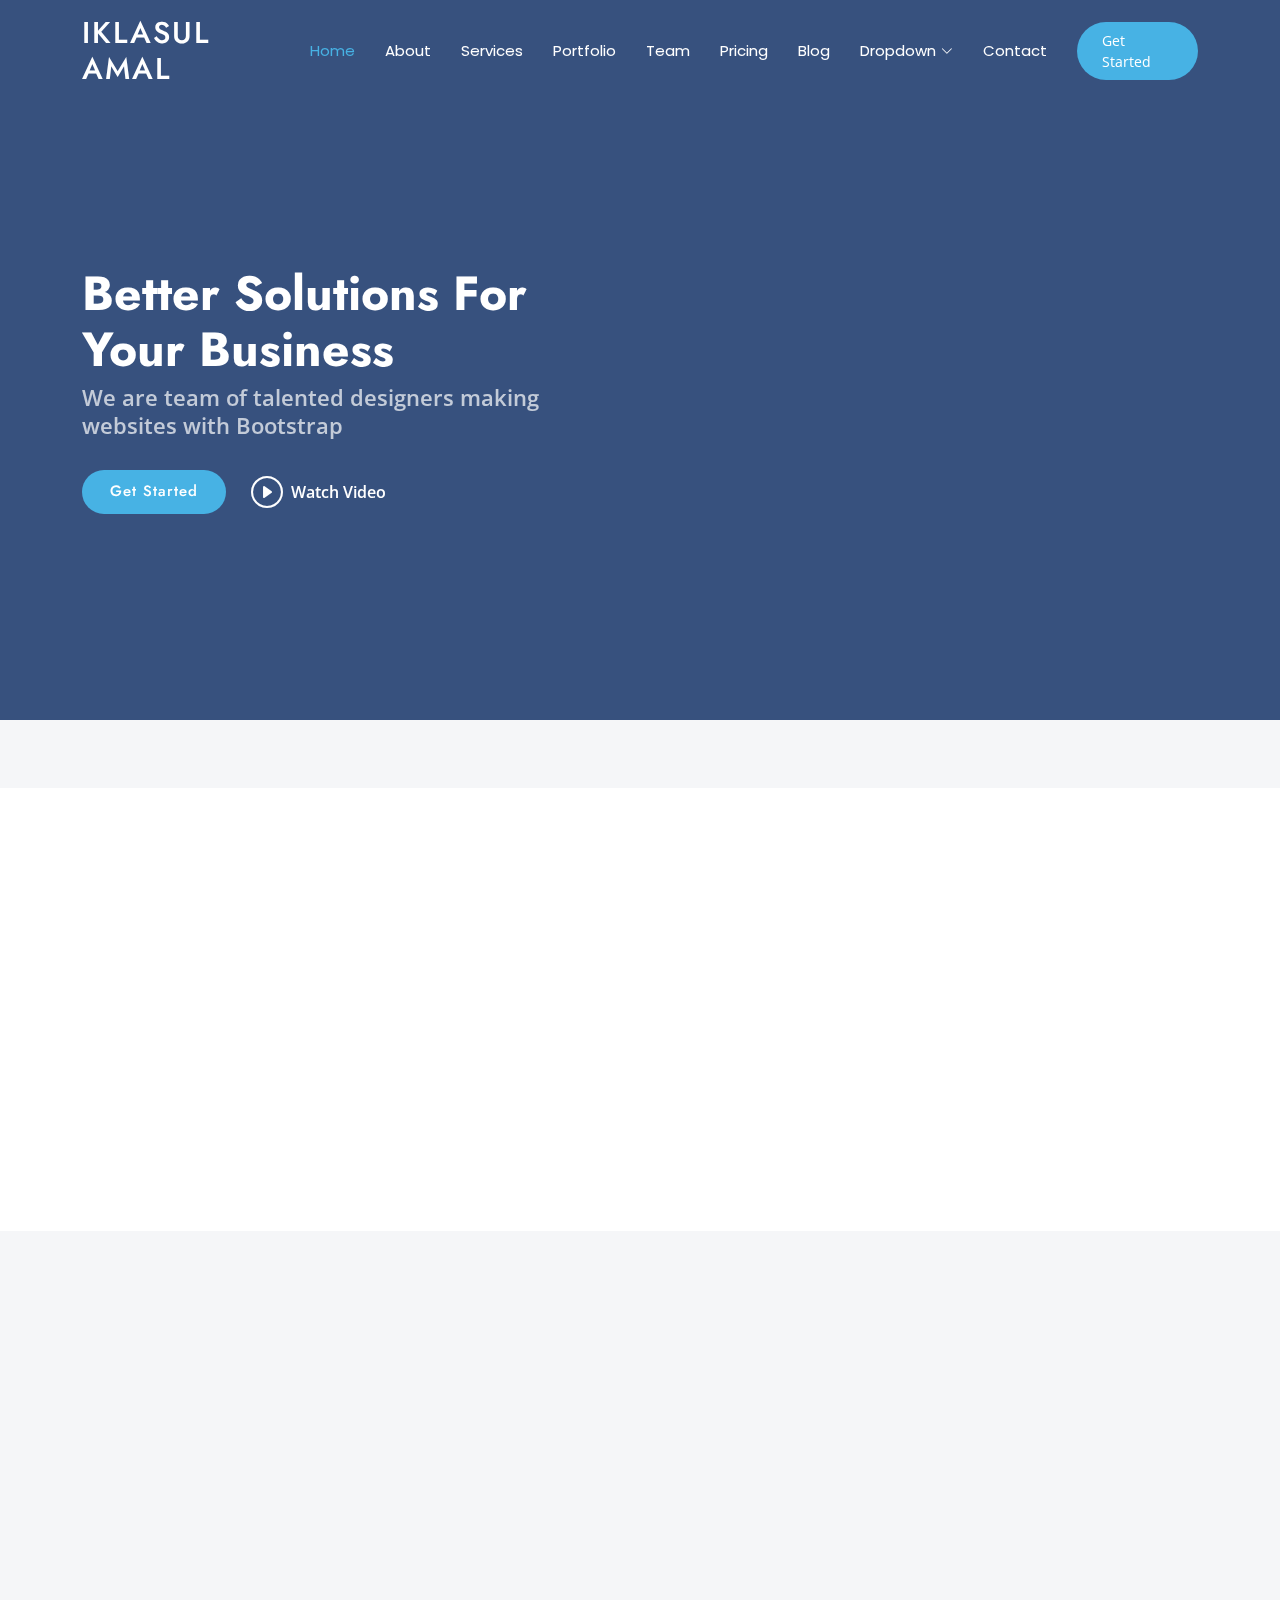
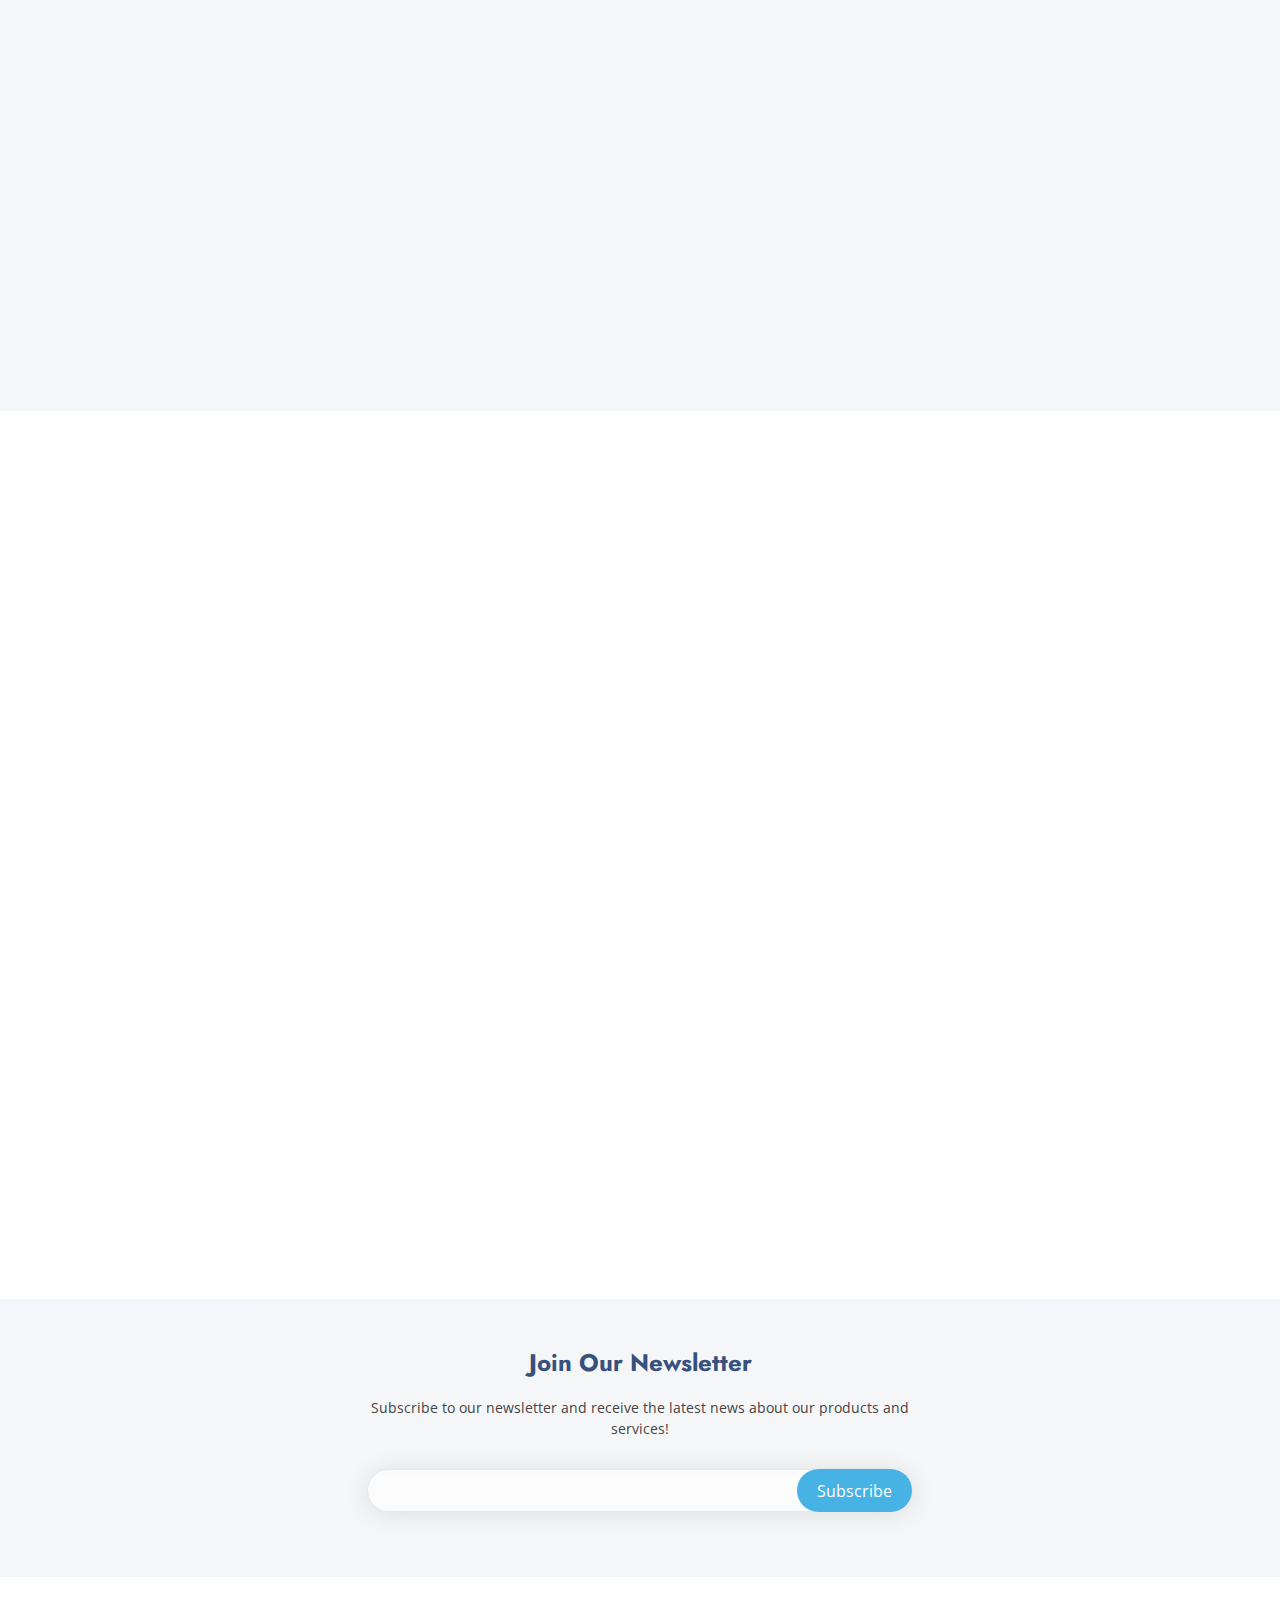
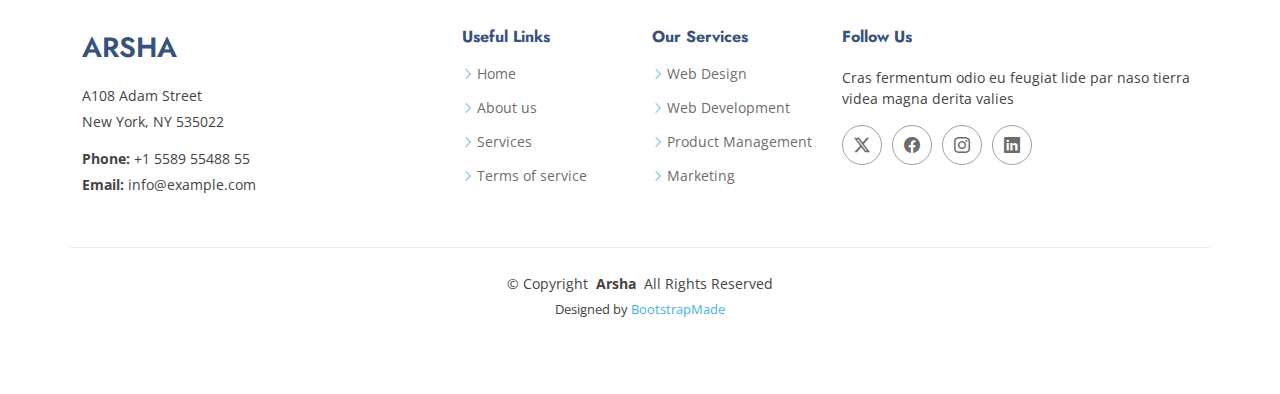
==== commit 5d56d7c4: "Update index.html" ====
--- a/index.html
+++ b/index.html
@@ -44,7 +44,7 @@
       <a href="index.html" class="logo d-flex align-items-center me-auto">
         <!-- Uncomment the line below if you also wish to use an image logo -->
         <!-- <img src="assets/img/logo.webp" alt=""> -->
-        <h1 class="sitename">Arsha</h1>
+        <h1 class="sitename">Iklasul Amal</h1>
       </a>
 
       <nav id="navmenu" class="navmenu">
@@ -1274,4 +1274,4 @@
 
 </body>
 
-</html>+</html>
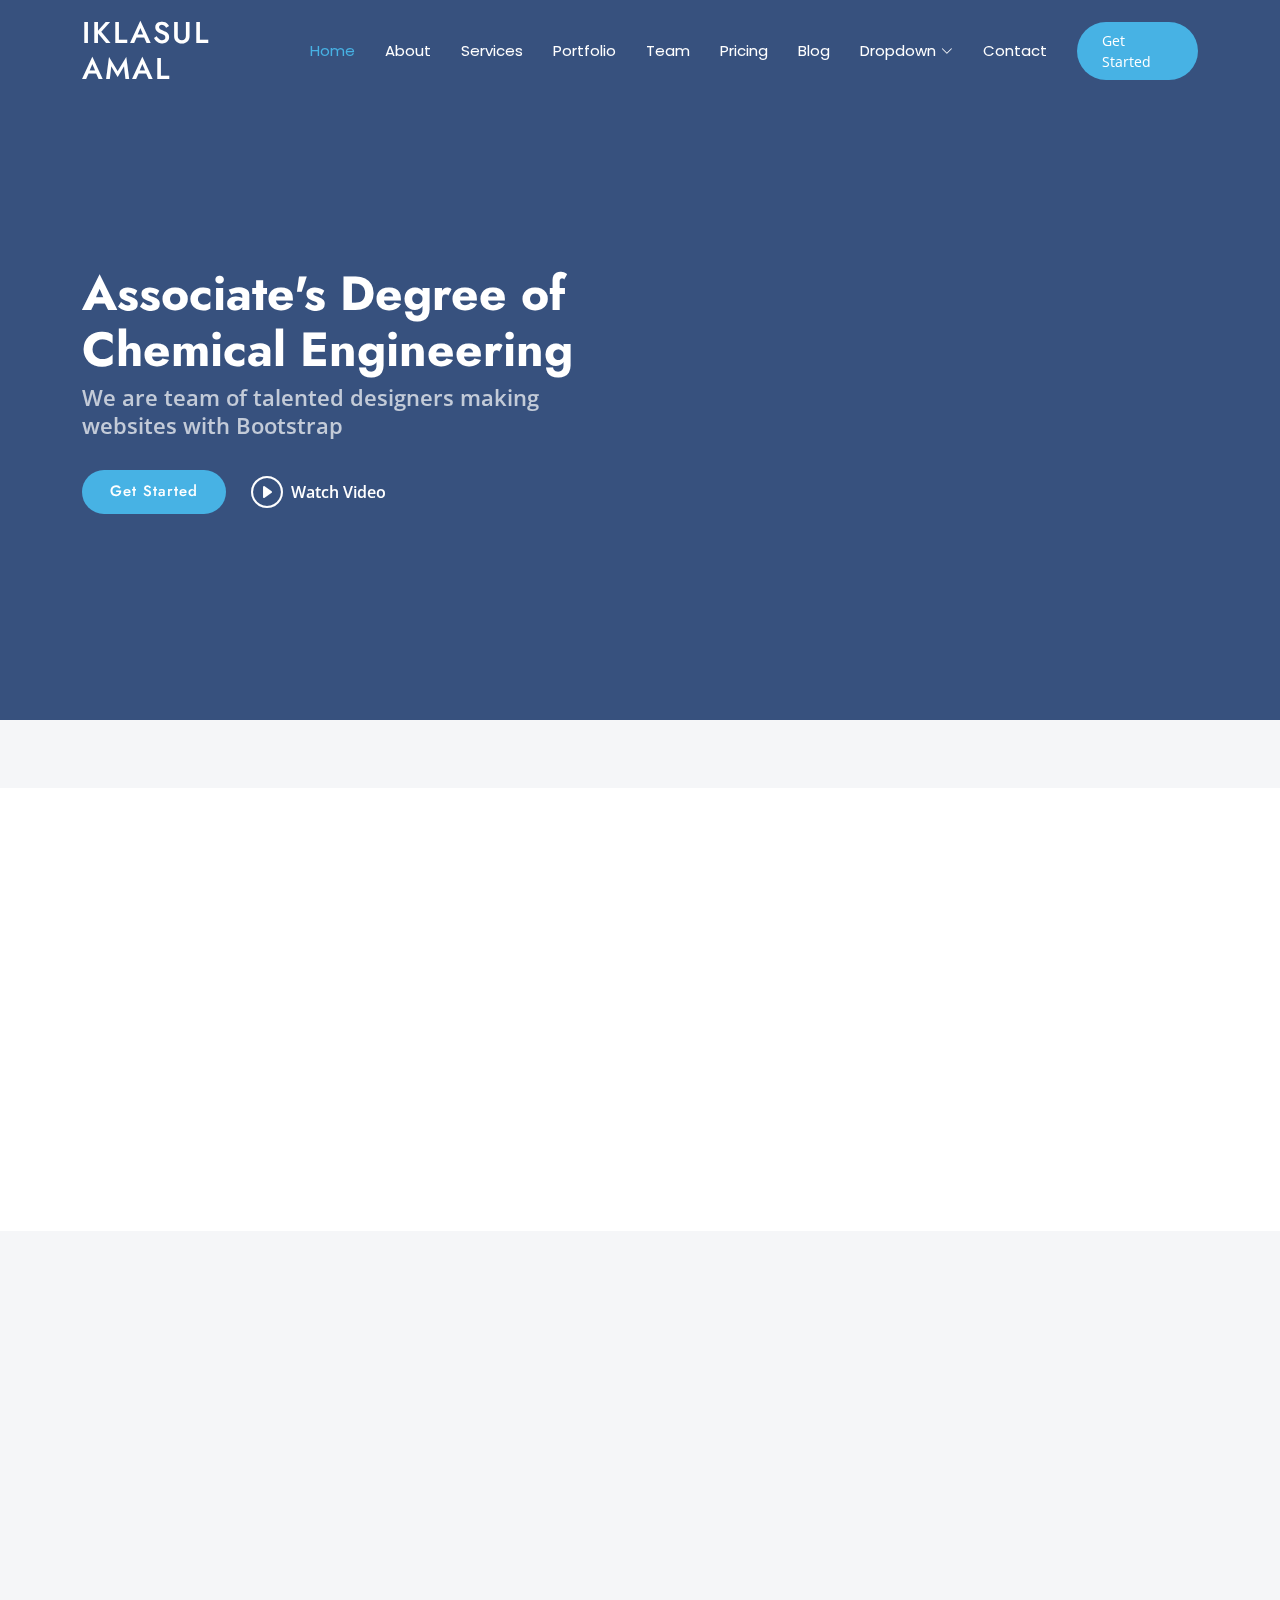
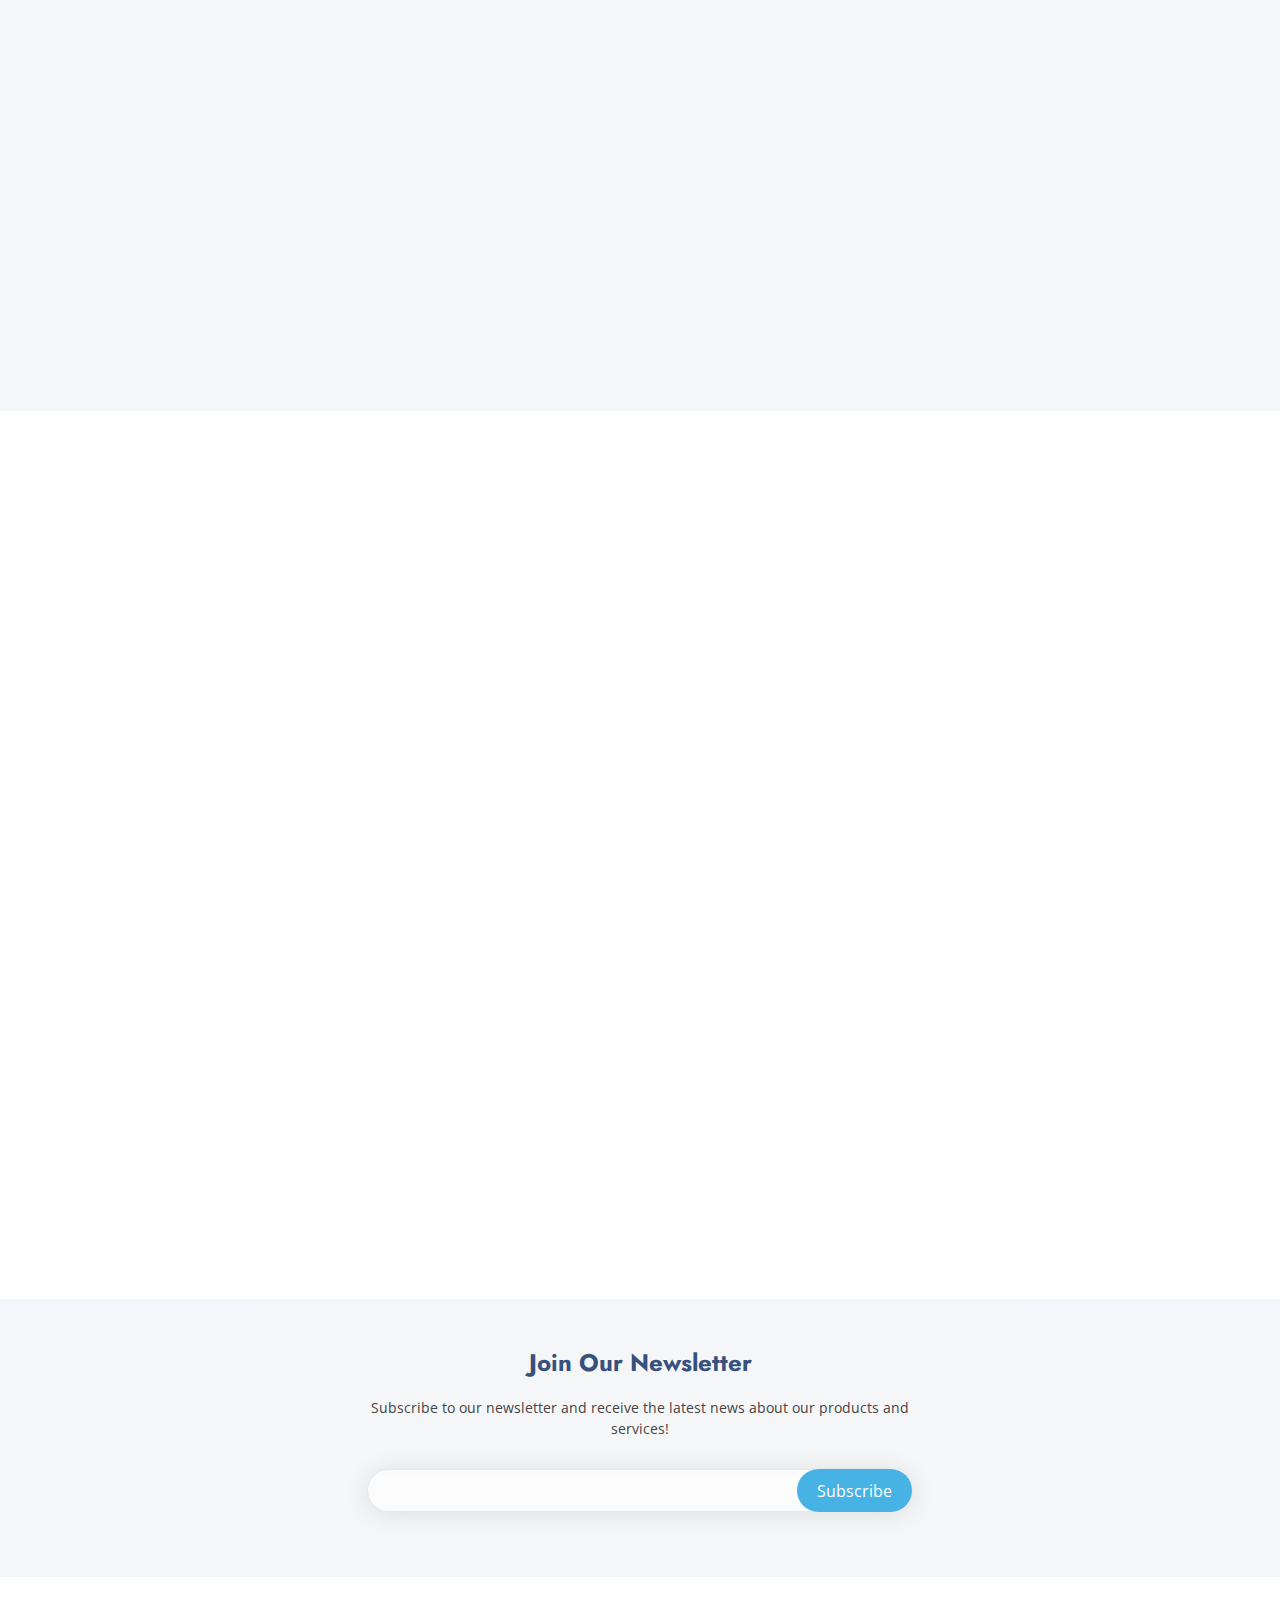
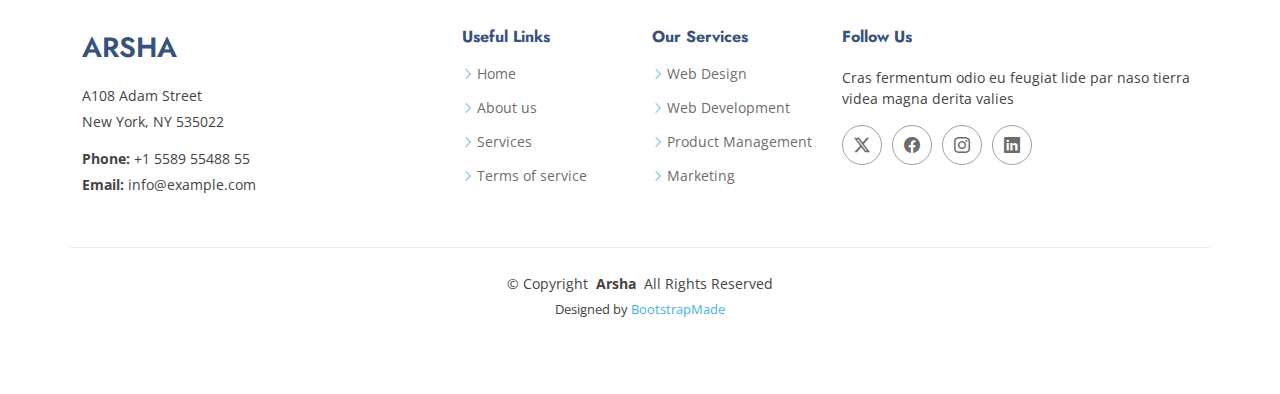
==== commit 8456bdb5: "Update index.html" ====
--- a/index.html
+++ b/index.html
@@ -91,7 +91,7 @@
       <div class="container">
         <div class="row gy-4">
           <div class="col-lg-6 order-2 order-lg-1 d-flex flex-column justify-content-center" data-aos="zoom-out">
-            <h1>Better Solutions For Your Business</h1>
+            <h1>Associate's Degree of Chemical Engineering</h1>
             <p>We are team of talented designers making websites with Bootstrap</p>
             <div class="d-flex">
               <a href="#about" class="btn-get-started">Get Started</a>
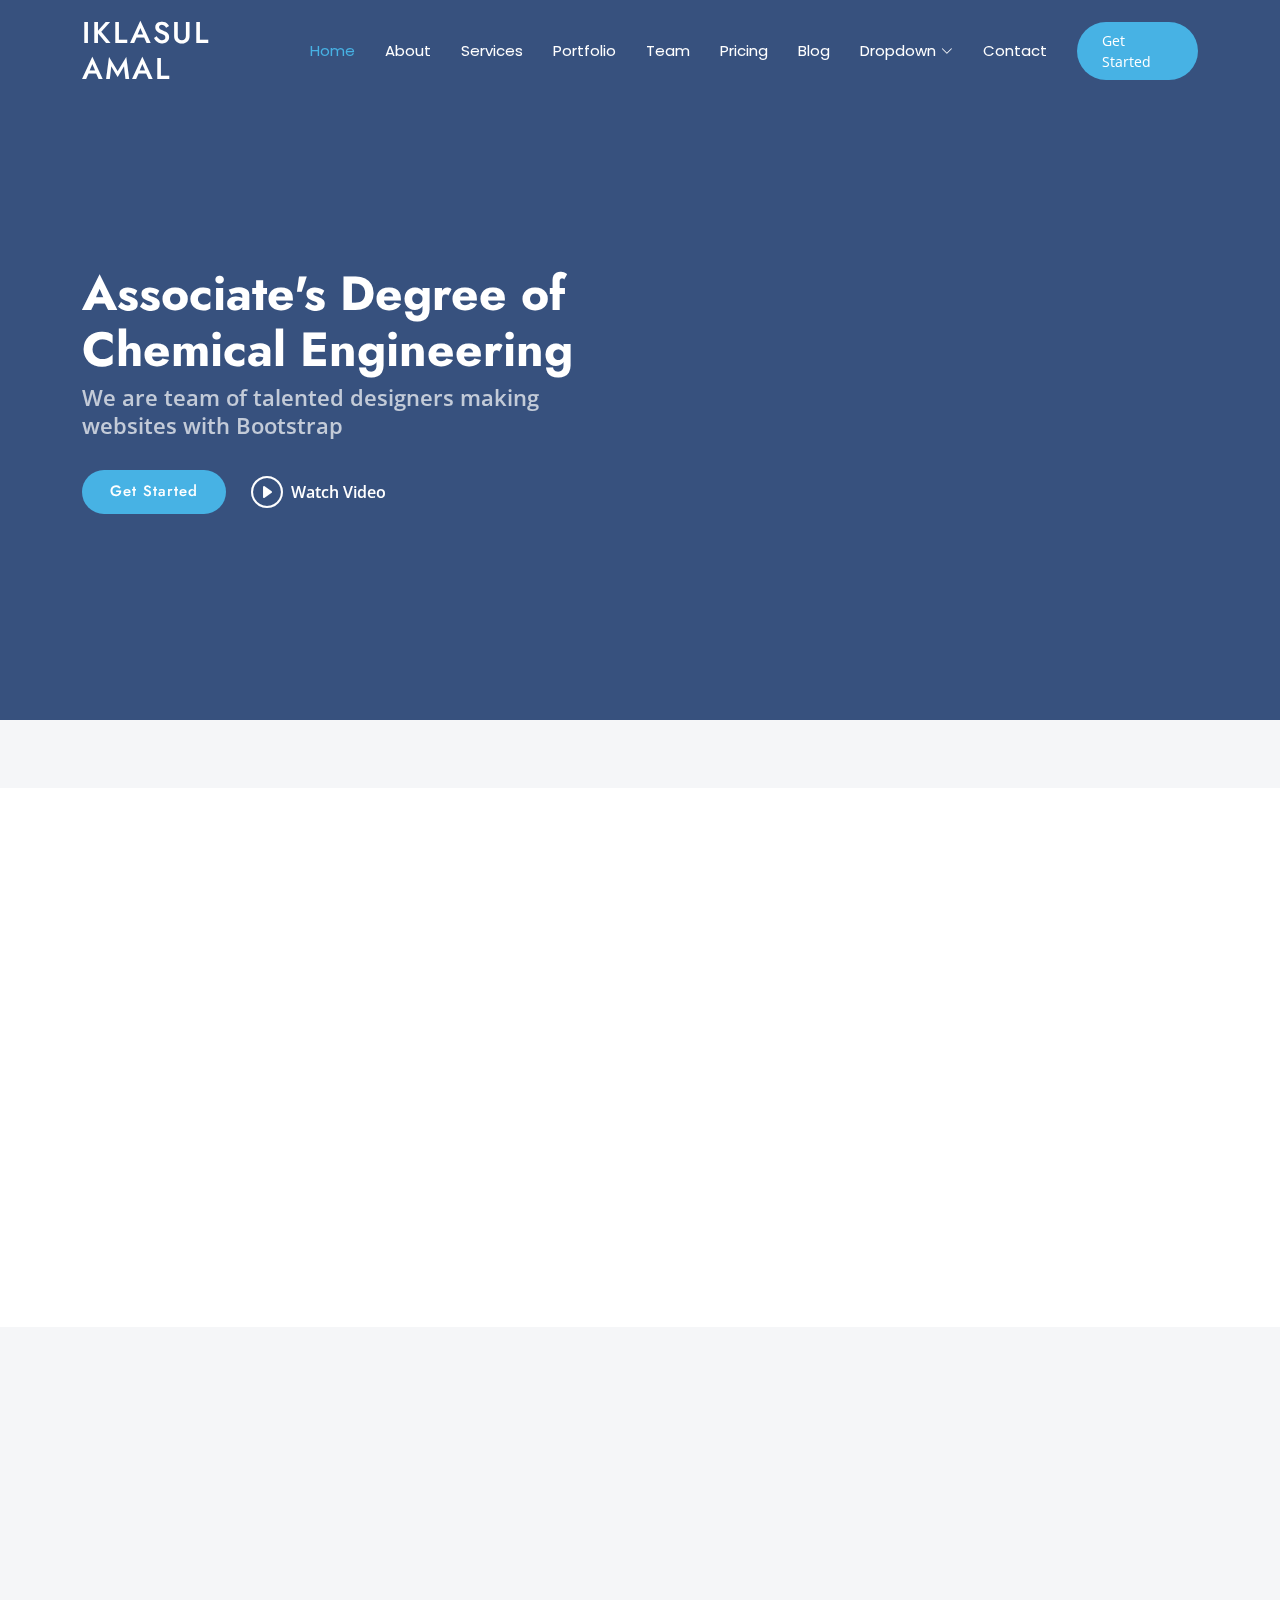
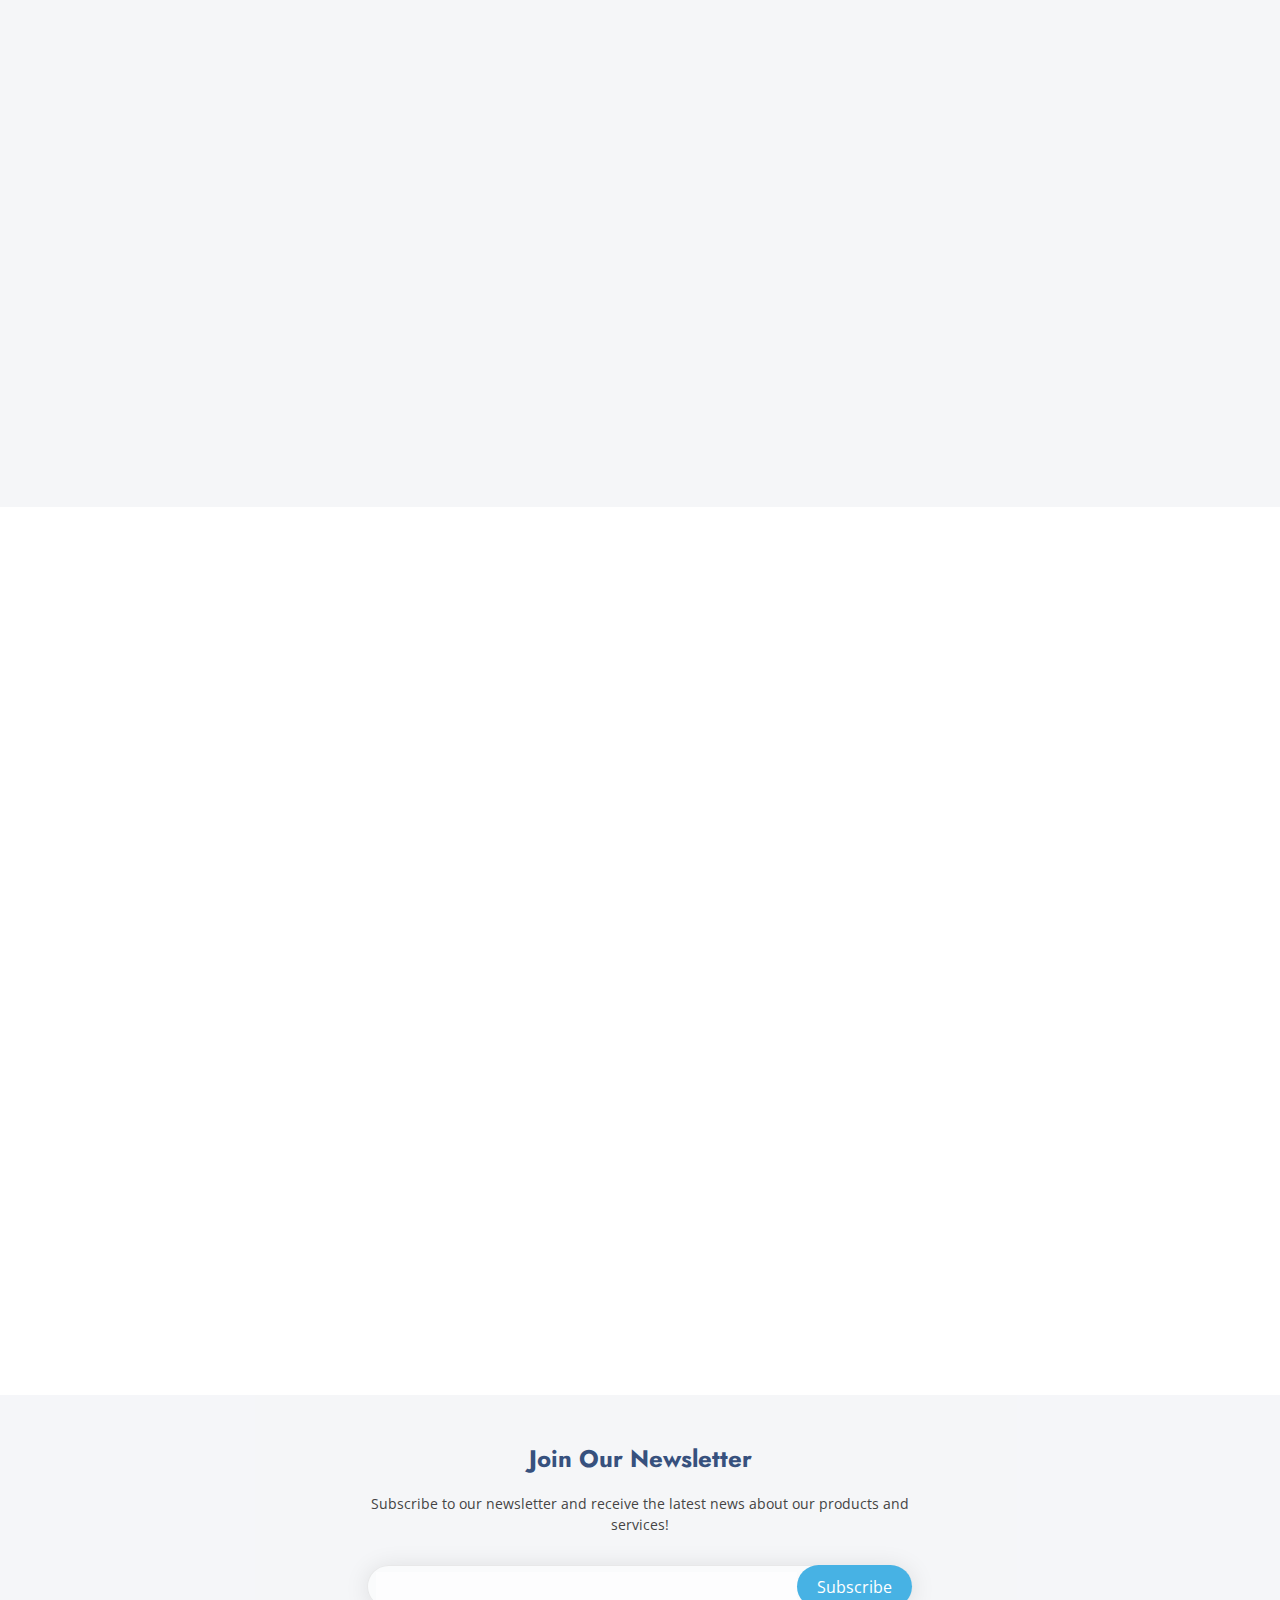
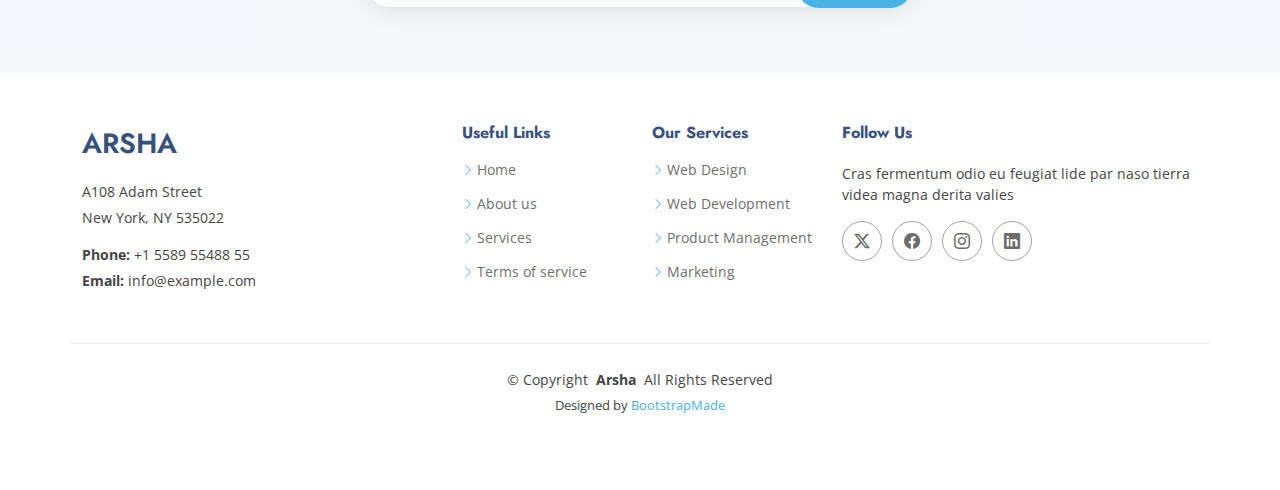
==== commit bcedca35: "Update index.html" ====
--- a/index.html
+++ b/index.html
@@ -170,7 +170,7 @@
 
       <!-- Section Title -->
       <div class="container section-title" data-aos="fade-up">
-        <h2>About Us</h2>
+        <h2>About Iklasul</h2>
       </div><!-- End Section Title -->
 
       <div class="container">
@@ -179,9 +179,7 @@
 
           <div class="col-lg-6 content" data-aos="fade-up" data-aos-delay="100">
             <p>
-              Lorem ipsum dolor sit amet, consectetur adipiscing elit, sed do eiusmod tempor incididunt ut labore et dolore
-              magna aliqua.
-            </p>
+              Iklasul is a bit of a jack-of-all-trades, really. He's always been curious and loves learning new things, so he's picked up a wide range of skills over the years. But, deep down, he's got that itch to really dive deep into something and become a true specialist. Iklasul is actively working on honing his focus and expertise, and is excited to see where that journey takes him   </p>
             <ul>
               <li><i class="bi bi-check2-circle"></i> <span>Ullamco laboris nisi ut aliquip ex ea commodo consequat.</span></li>
               <li><i class="bi bi-check2-circle"></i> <span>Duis aute irure dolor in reprehenderit in voluptate velit.</span></li>
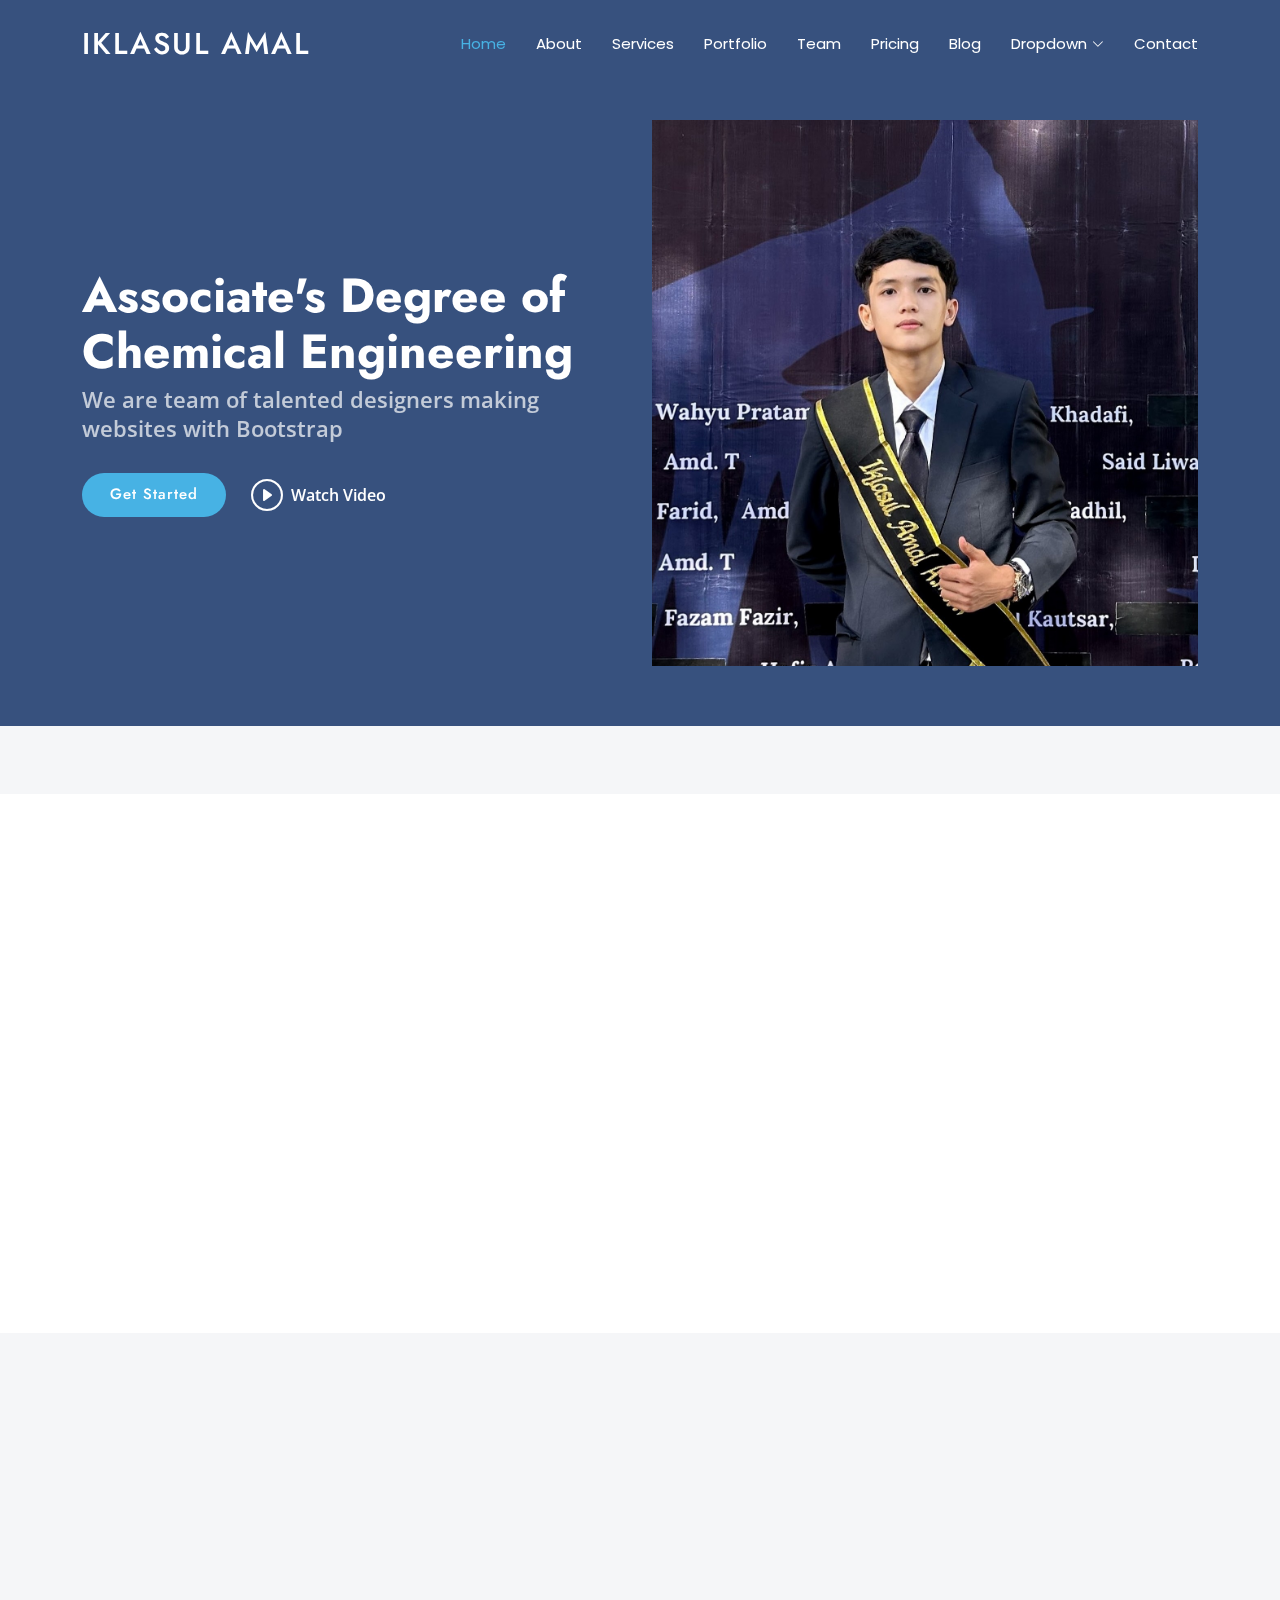
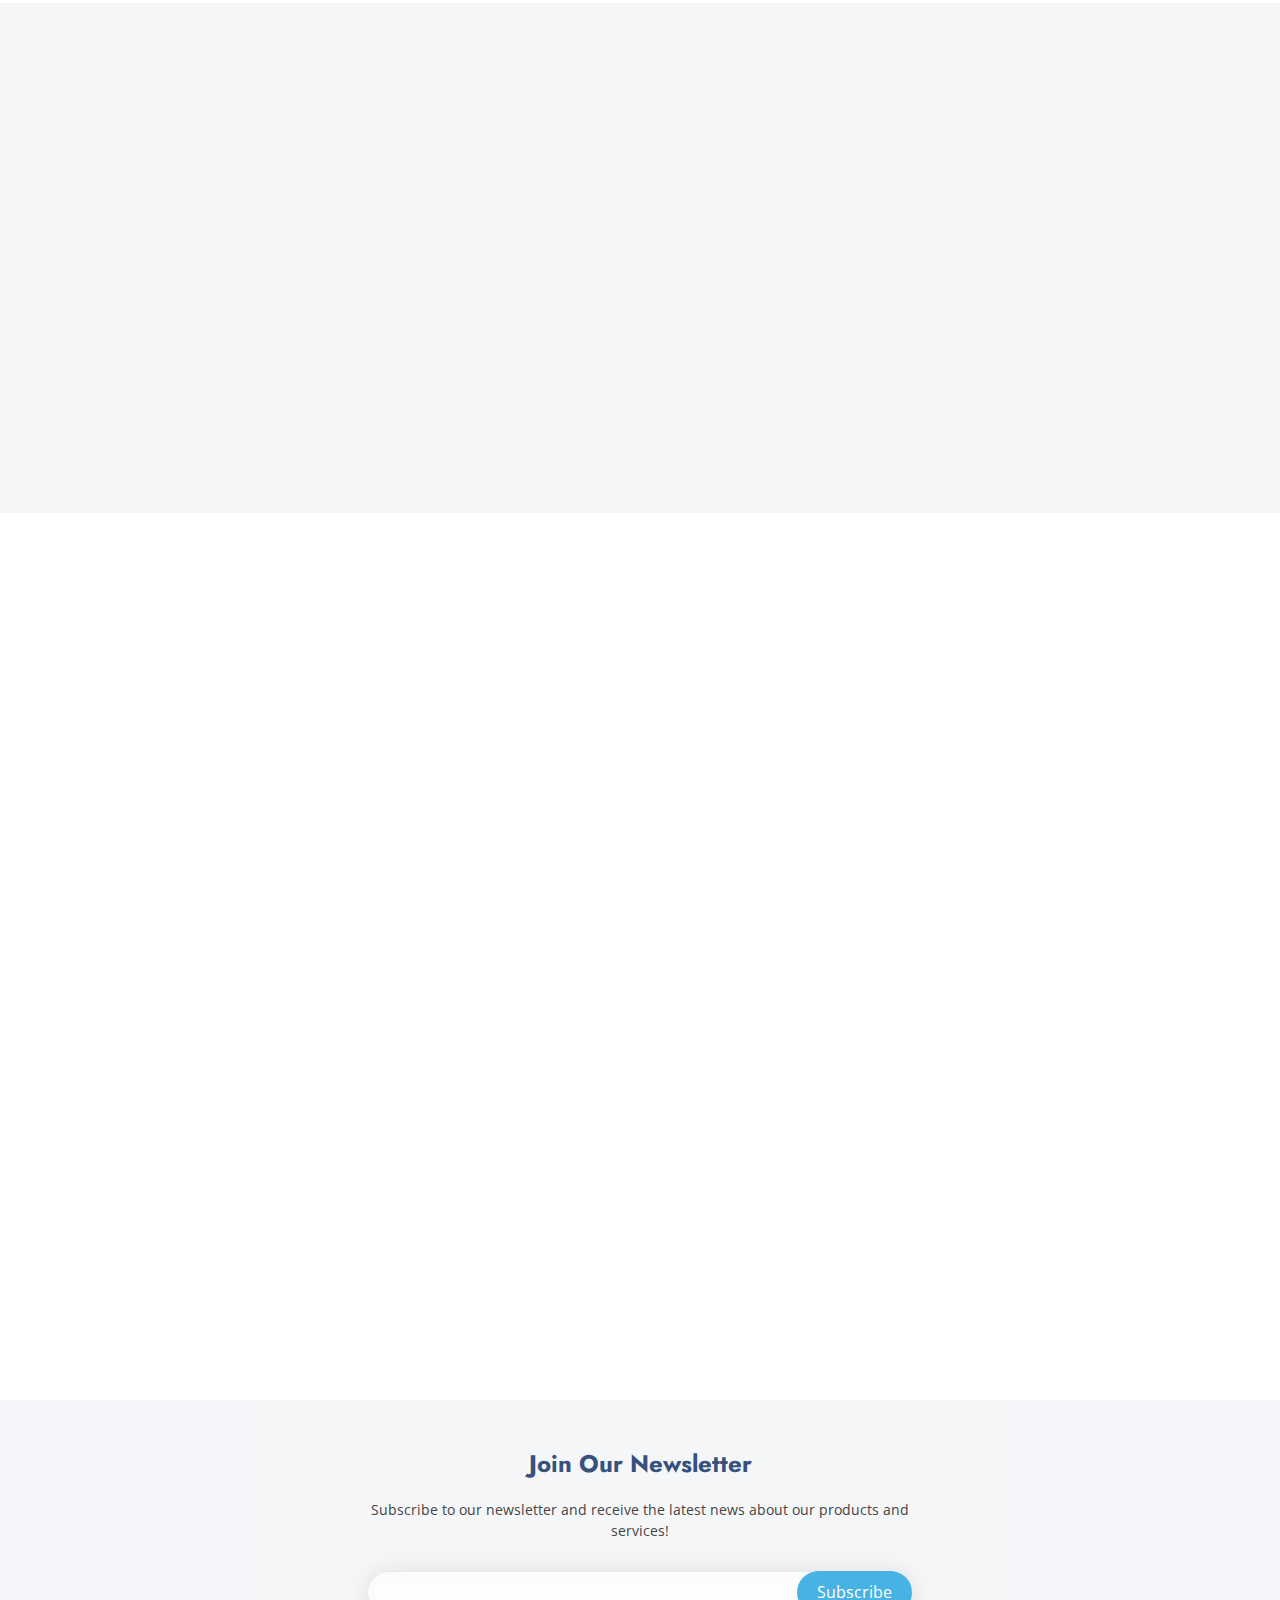
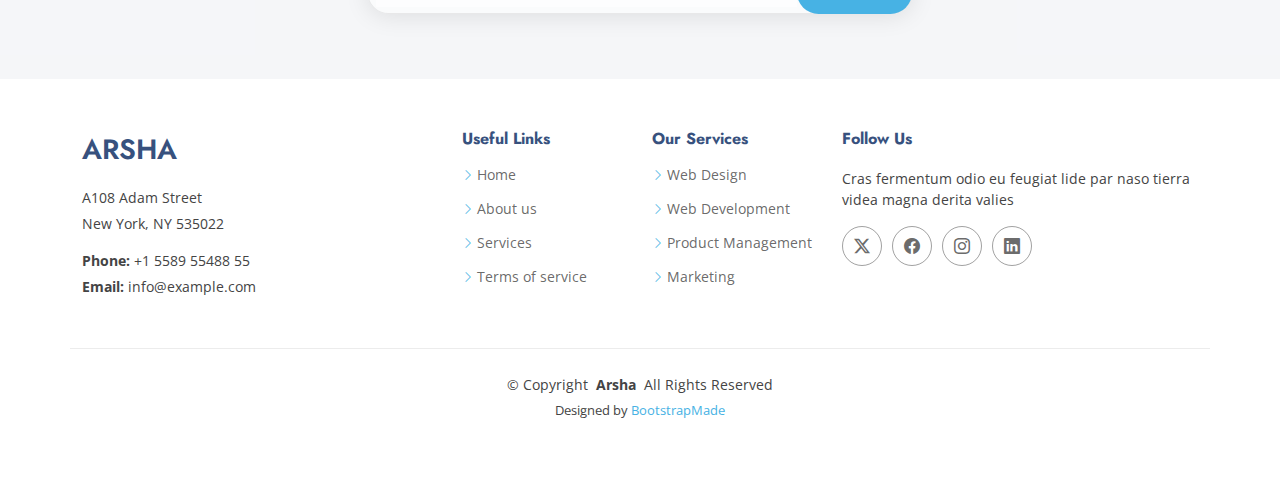
==== commit b6a9bf56: "Update index.html" ====
--- a/index.html
+++ b/index.html
@@ -4,7 +4,7 @@
 <head>
   <meta charset="utf-8">
   <meta content="width=device-width, initial-scale=1.0" name="viewport">
-  <title>Index - Arsha Bootstrap Template</title>
+  <title>Index - Iklasul Amal</title>
   <meta name="description" content="">
   <meta name="keywords" content="">
 
@@ -27,13 +27,6 @@
   <!-- Main CSS File -->
   <link href="assets/css/main.css" rel="stylesheet">
 
-  <!-- =======================================================
-  * Template Name: Arsha
-  * Template URL: https://bootstrapmade.com/arsha-free-bootstrap-html-template-corporate/
-  * Updated: Feb 22 2025 with Bootstrap v5.3.3
-  * Author: BootstrapMade.com
-  * License: https://bootstrapmade.com/license/
-  ======================================================== -->
 </head>
 
 <body class="index-page">
@@ -78,7 +71,7 @@
         <i class="mobile-nav-toggle d-xl-none bi bi-list"></i>
       </nav>
 
-      <a class="btn-getstarted" href="#about">Get Started</a>
+      
 
     </div>
   </header>
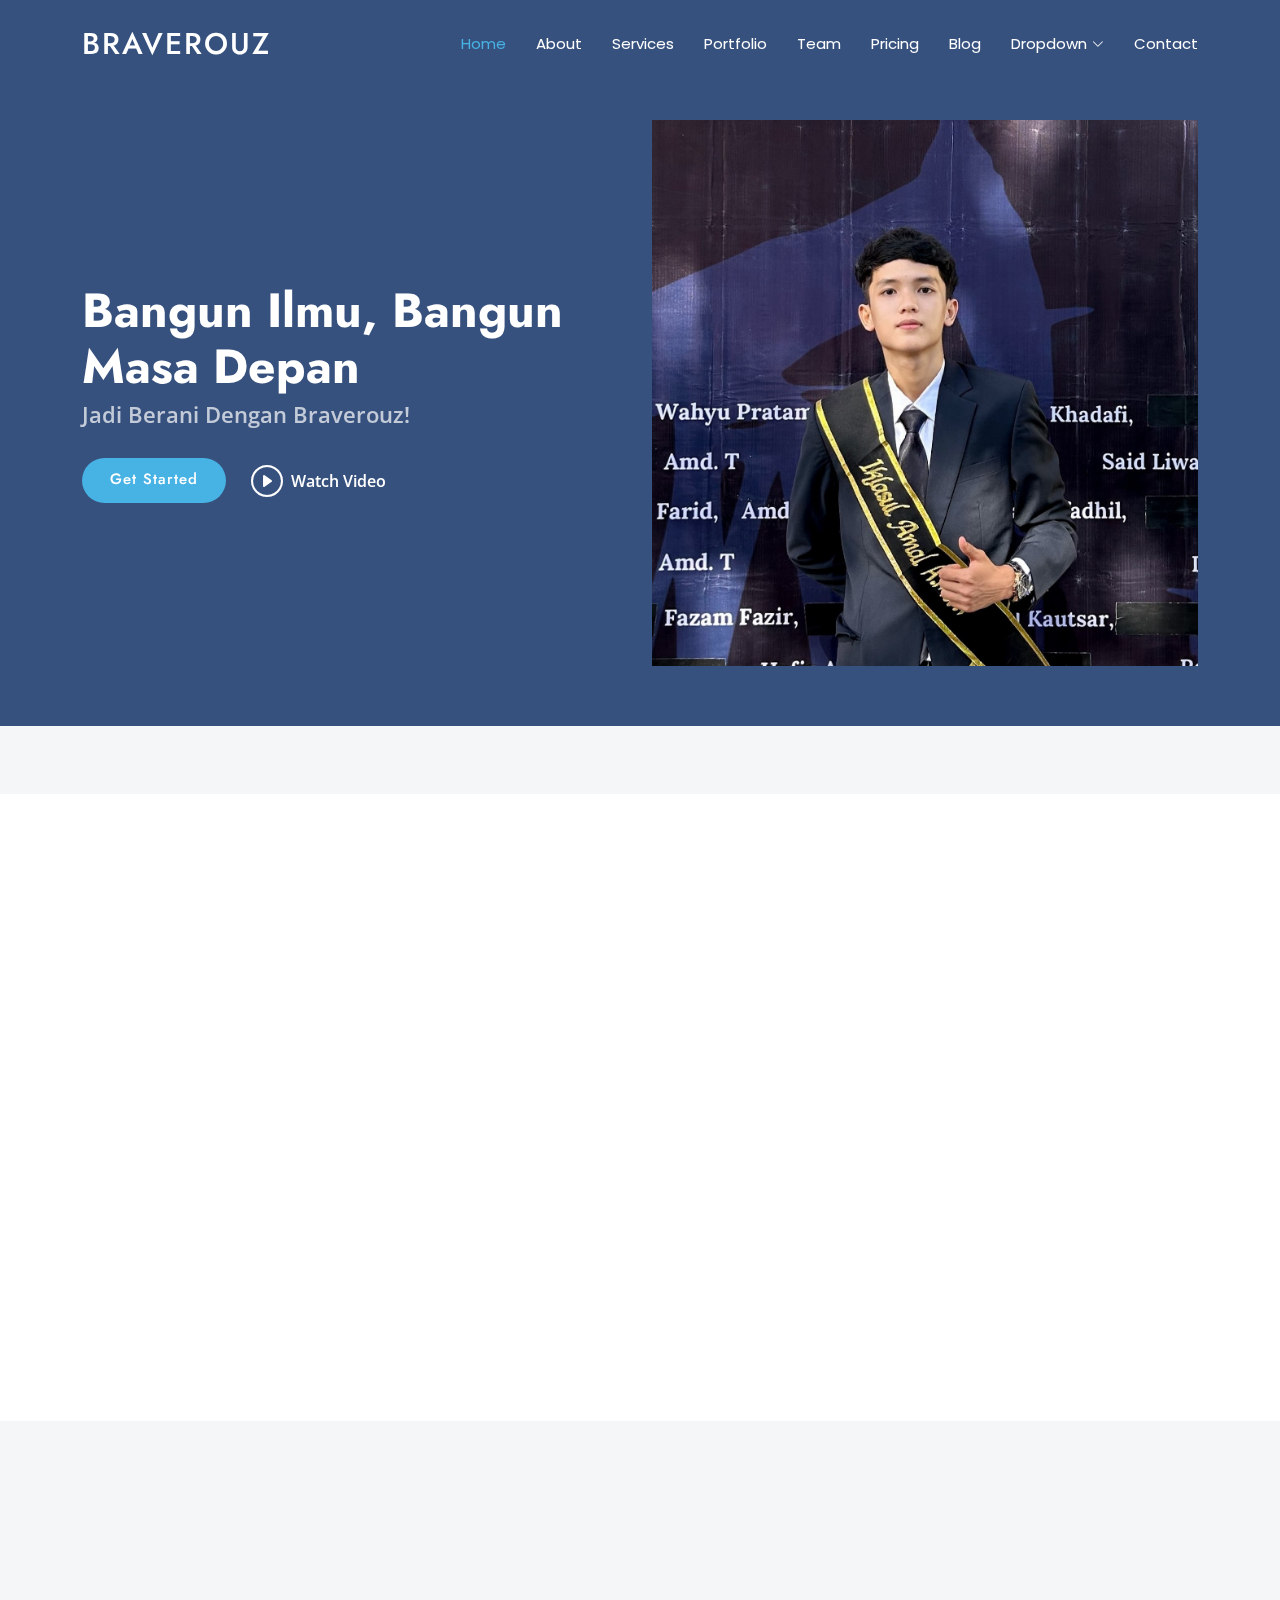
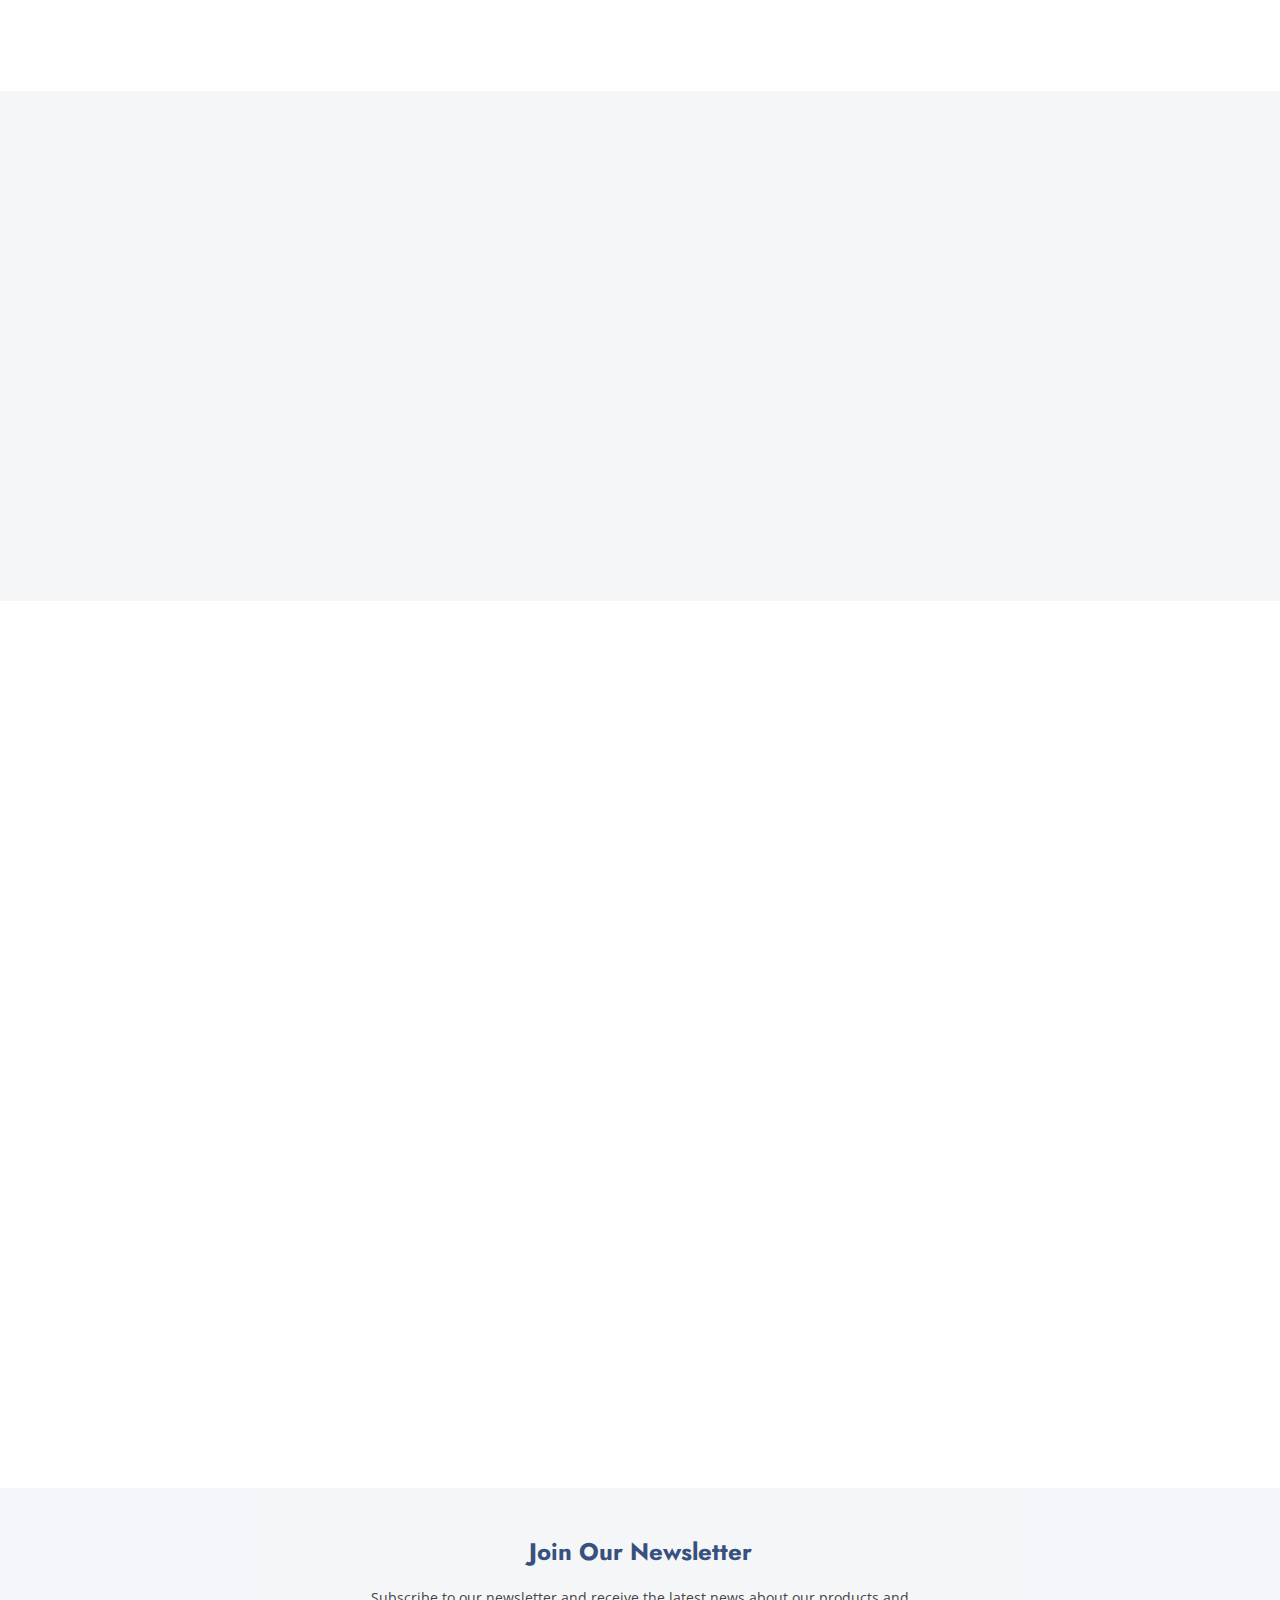
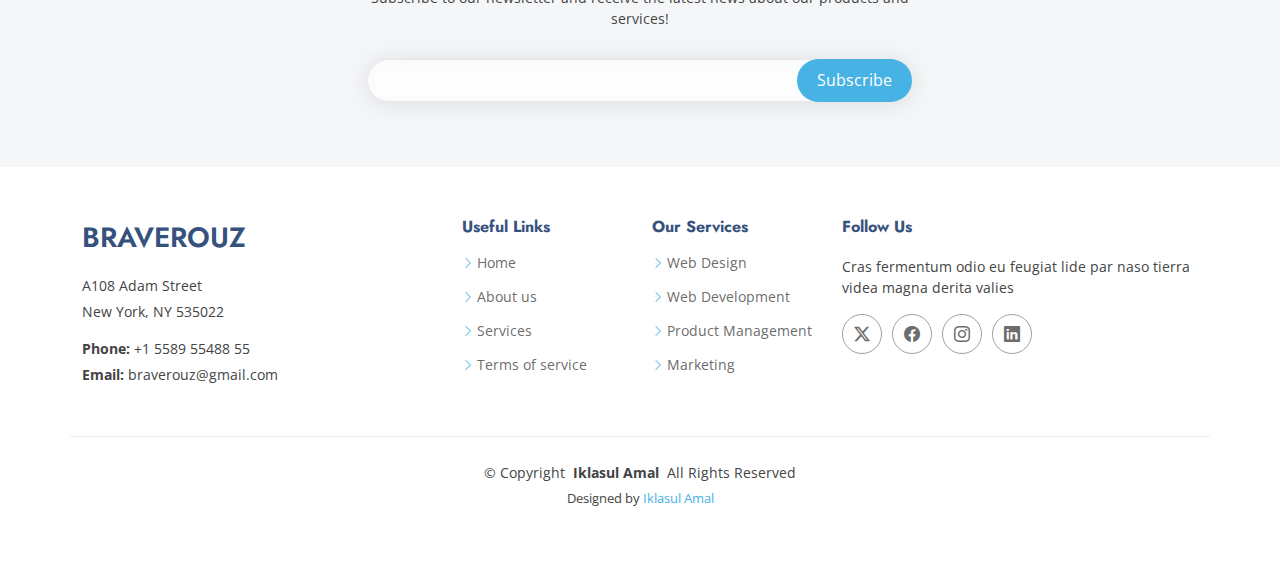
==== commit a35e9763: "Add files via upload" ====
--- a/index.html
+++ b/index.html
@@ -37,7 +37,7 @@
       <a href="index.html" class="logo d-flex align-items-center me-auto">
         <!-- Uncomment the line below if you also wish to use an image logo -->
         <!-- <img src="assets/img/logo.webp" alt=""> -->
-        <h1 class="sitename">Iklasul Amal</h1>
+        <h1 class="sitename">Braverouz</h1>
       </a>
 
       <nav id="navmenu" class="navmenu">
@@ -71,8 +71,6 @@
         <i class="mobile-nav-toggle d-xl-none bi bi-list"></i>
       </nav>
 
-      
-
     </div>
   </header>
 
@@ -84,8 +82,8 @@
       <div class="container">
         <div class="row gy-4">
           <div class="col-lg-6 order-2 order-lg-1 d-flex flex-column justify-content-center" data-aos="zoom-out">
-            <h1>Associate's Degree of Chemical Engineering</h1>
-            <p>We are team of talented designers making websites with Bootstrap</p>
+            <h1>Bangun Ilmu, Bangun Masa Depan</h1>
+            <p>Jadi Berani Dengan Braverouz!</p>
             <div class="d-flex">
               <a href="#about" class="btn-get-started">Get Started</a>
               <a href="https://www.youtube.com/watch?v=Y7f98aduVJ8" class="glightbox btn-watch-video d-flex align-items-center"><i class="bi bi-play-circle"></i><span>Watch Video</span></a>
@@ -163,7 +161,7 @@
 
       <!-- Section Title -->
       <div class="container section-title" data-aos="fade-up">
-        <h2>About Iklasul</h2>
+        <h2>About Us</h2>
       </div><!-- End Section Title -->
 
       <div class="container">
@@ -172,7 +170,12 @@
 
           <div class="col-lg-6 content" data-aos="fade-up" data-aos-delay="100">
             <p>
-              Iklasul is a bit of a jack-of-all-trades, really. He's always been curious and loves learning new things, so he's picked up a wide range of skills over the years. But, deep down, he's got that itch to really dive deep into something and become a true specialist. Iklasul is actively working on honing his focus and expertise, and is excited to see where that journey takes him   </p>
+              Braverous.id, merupakan wadah yang didedikasikan untuk membangun karakter dan nalar generasi muda Indonesia. Kami percaya bahwa pendidikan adalah fondasi utama dalam membentuk masa depan yang gemilang, dan kami hadir untuk mendukung setiap langkah untuk memasyarakatkan pendidikan. 
+</p>
+
+Kami berfokus pada peningkatan budaya belajar dan literasi pendidikan di Indonesia, dengan tujuan tidak hanya untuk meningkatkan pemahaman akademis, tetapi juga membangun karakter yang kuat, rasa percaya diri, dan kemampuan berpikir kritis. 
+
+            </p>
             <ul>
               <li><i class="bi bi-check2-circle"></i> <span>Ullamco laboris nisi ut aliquip ex ea commodo consequat.</span></li>
               <li><i class="bi bi-check2-circle"></i> <span>Duis aute irure dolor in reprehenderit in voluptate velit.</span></li>
@@ -613,7 +616,7 @@
             <div class="team-member d-flex align-items-start">
               <div class="pic"><img src="assets/img/person/person-m-7.webp" class="img-fluid" alt=""></div>
               <div class="member-info">
-                <h4>Walter White</h4>
+                <h4>Iklasul Amal</h4>
                 <span>Chief Executive Officer</span>
                 <p>Explicabo voluptatem mollitia et repellat qui dolorum quasi</p>
                 <div class="social">
@@ -1187,13 +1190,13 @@
       <div class="row gy-4">
         <div class="col-lg-4 col-md-6 footer-about">
           <a href="index.html" class="d-flex align-items-center">
-            <span class="sitename">Arsha</span>
+            <span class="sitename">Braverouz</span>
           </a>
           <div class="footer-contact pt-3">
             <p>A108 Adam Street</p>
             <p>New York, NY 535022</p>
             <p class="mt-3"><strong>Phone:</strong> <span>+1 5589 55488 55</span></p>
-            <p><strong>Email:</strong> <span>info@example.com</span></p>
+            <p><strong>Email:</strong> <span>braverouz@gmail.com</span></p>
           </div>
         </div>
 
@@ -1232,13 +1235,13 @@
     </div>
 
     <div class="container copyright text-center mt-4">
-      <p>© <span>Copyright</span> <strong class="px-1 sitename">Arsha</strong> <span>All Rights Reserved</span></p>
+      <p>© <span>Copyright</span> <strong class="px-1 sitename">Iklasul Amal</strong> <span>All Rights Reserved</span></p>
       <div class="credits">
         <!-- All the links in the footer should remain intact. -->
         <!-- You can delete the links only if you've purchased the pro version. -->
         <!-- Licensing information: https://bootstrapmade.com/license/ -->
         <!-- Purchase the pro version with working PHP/AJAX contact form: [buy-url] -->
-        Designed by <a href="https://bootstrapmade.com/">BootstrapMade</a>
+        Designed by <a href="#">Iklasul Amal</a>
       </div>
     </div>
 
@@ -1265,4 +1268,4 @@
 
 </body>
 
-</html>
+</html>